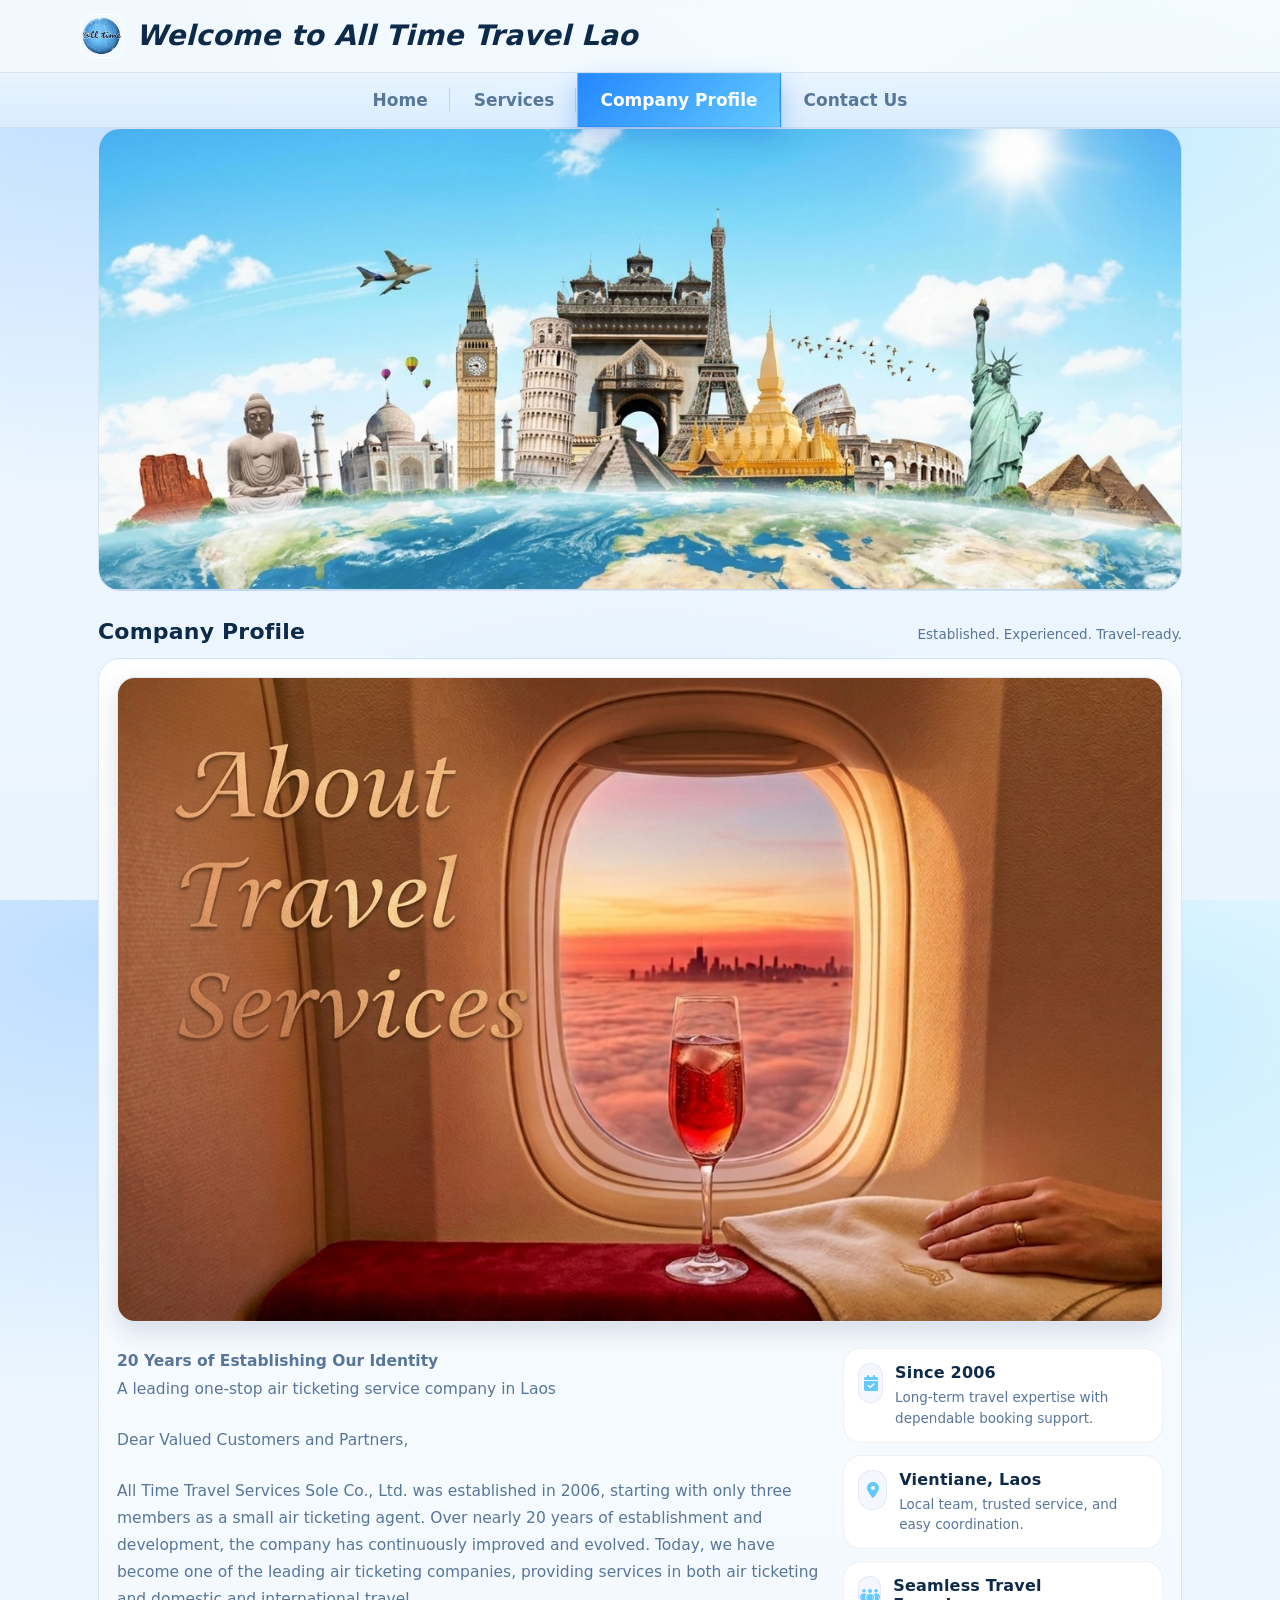
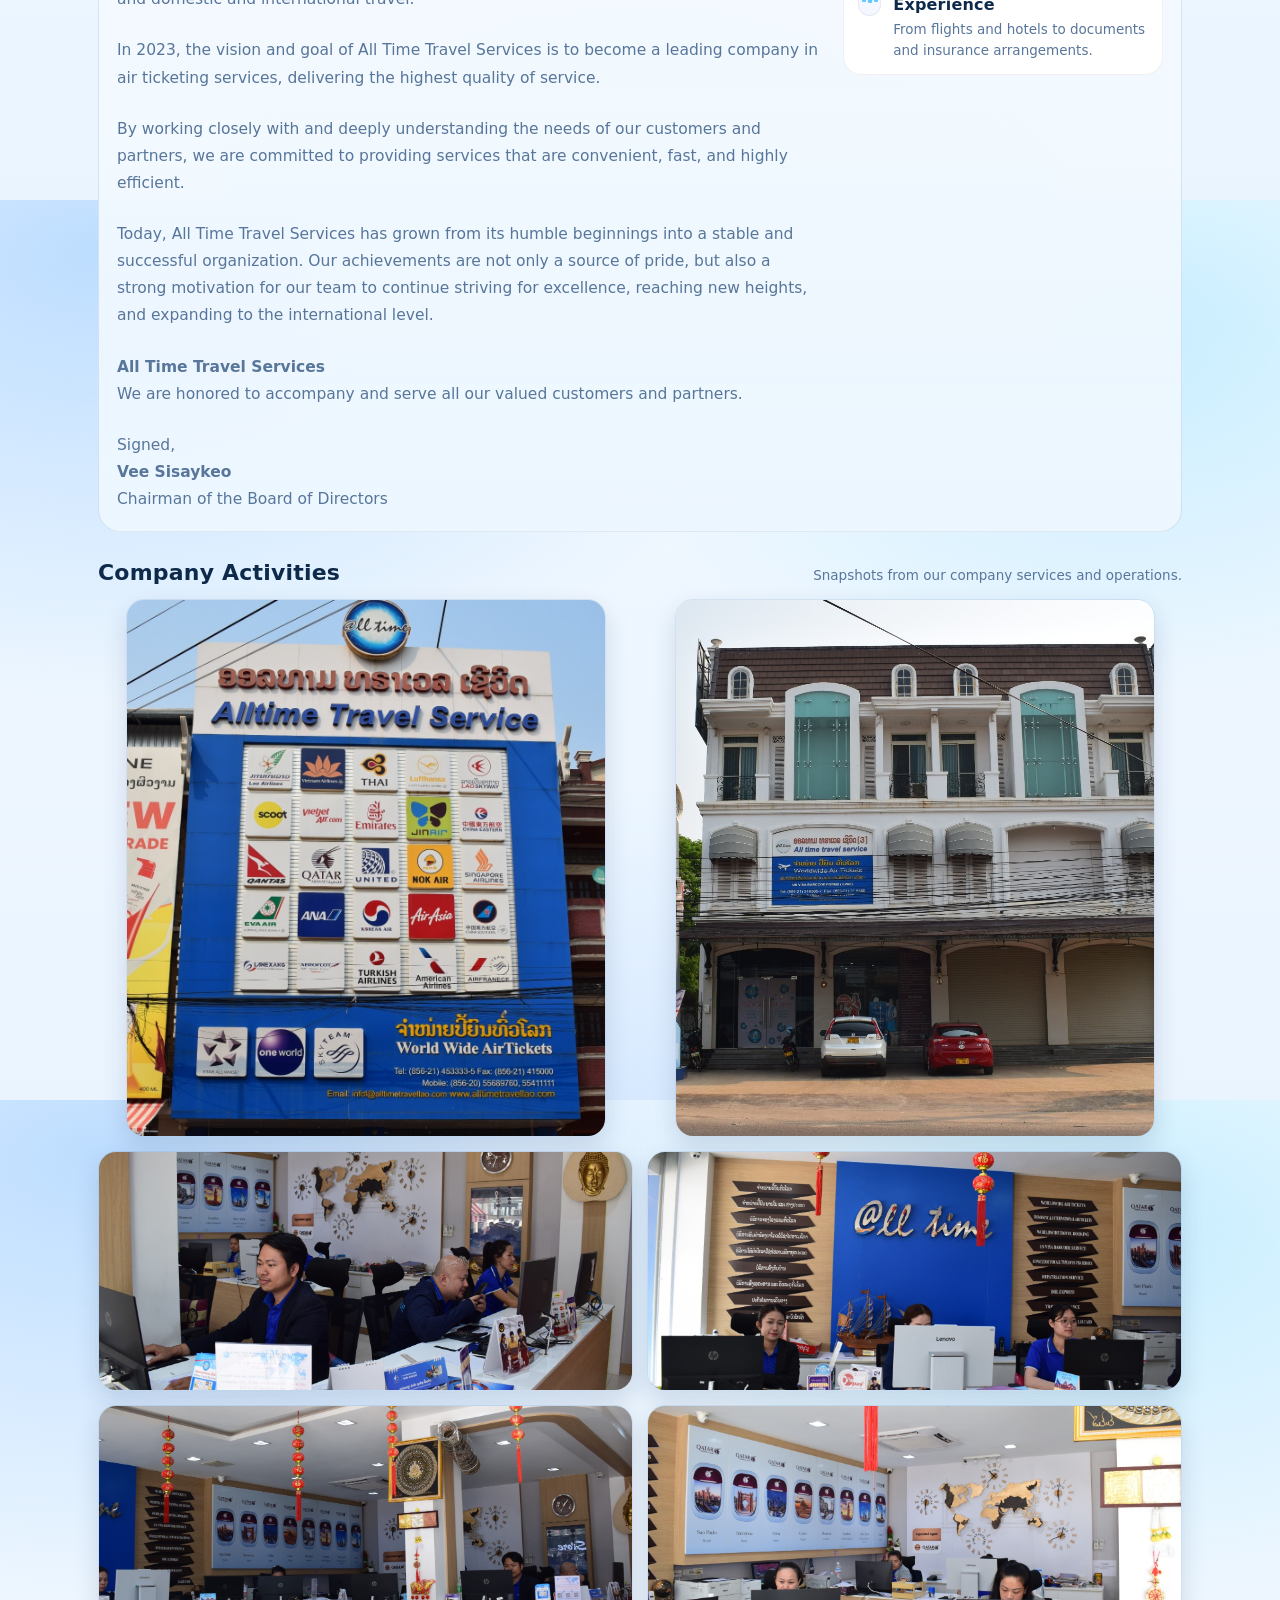
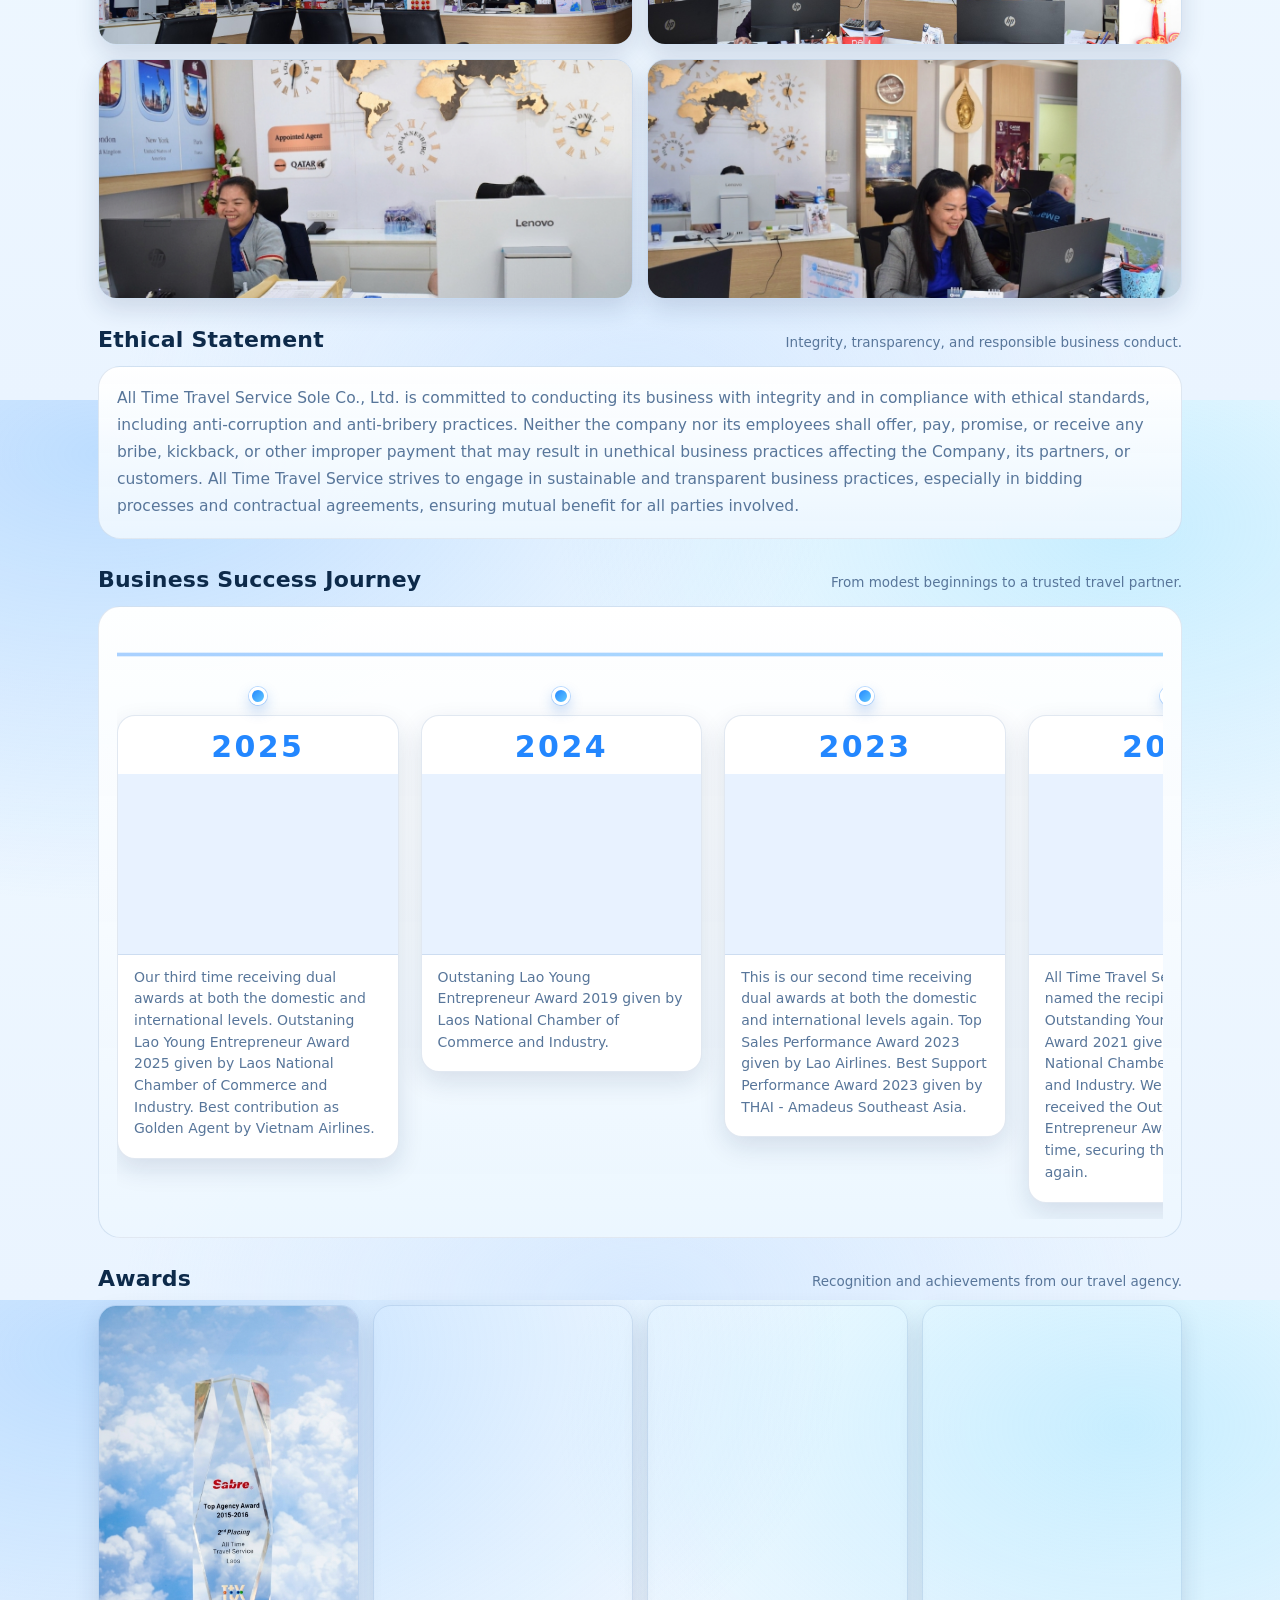
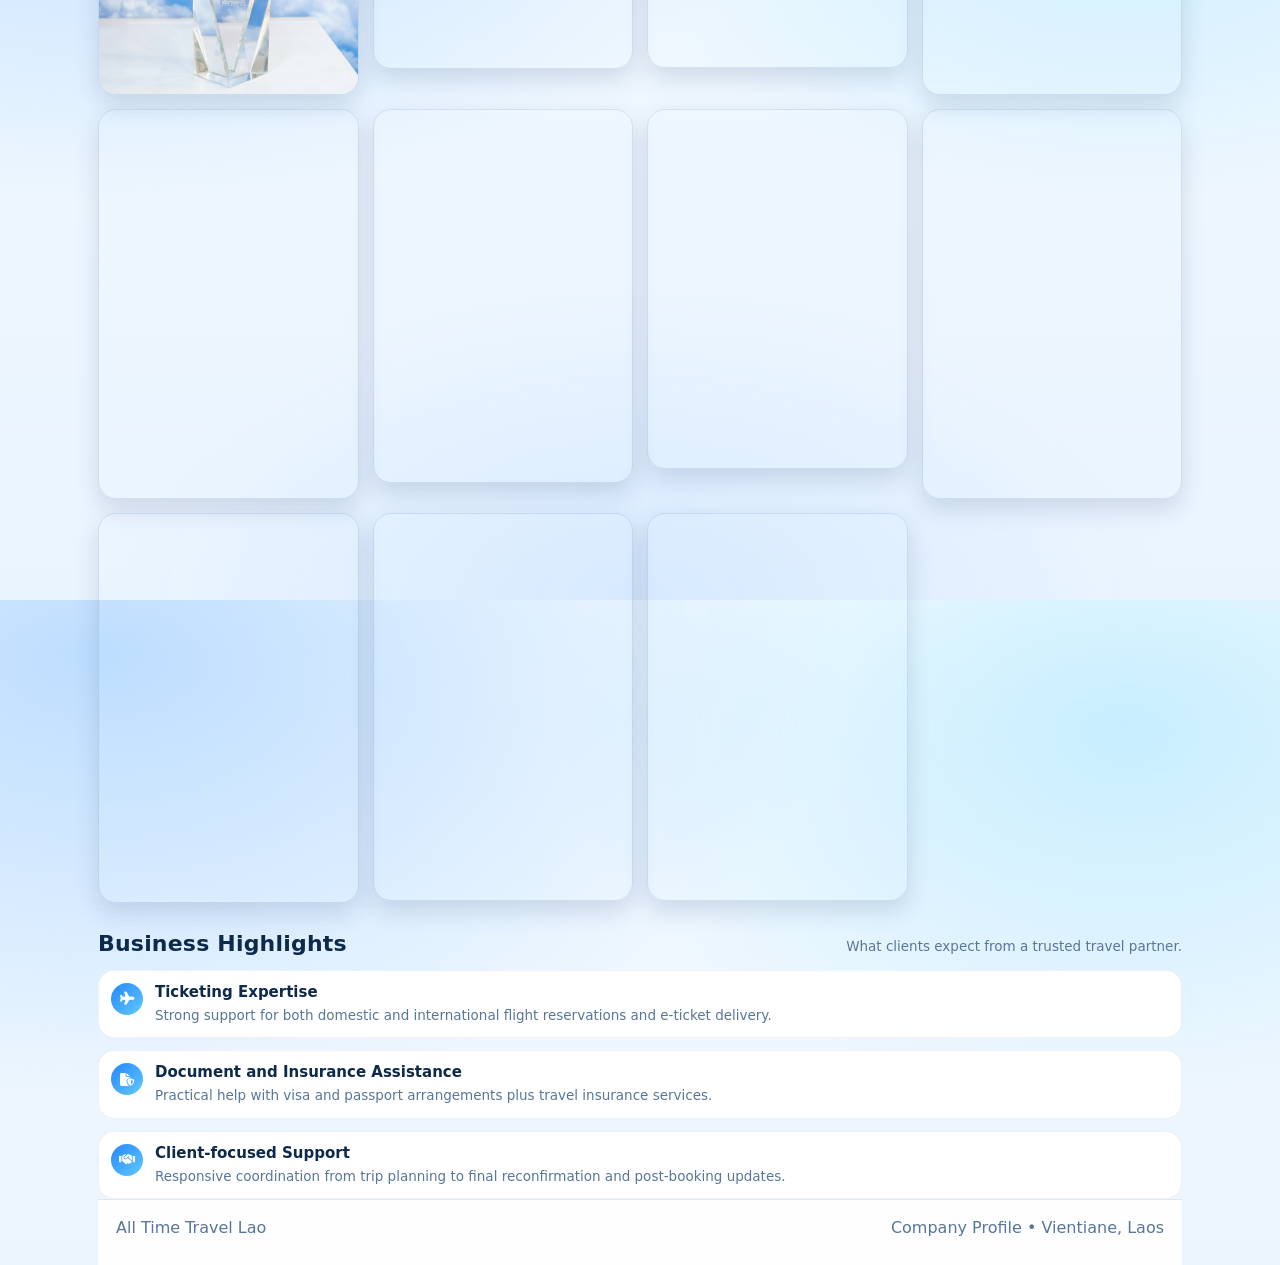
==== company-profile.html @ a4d404d2 "Fix reorder timeline" ====
<!doctype html>
<html lang="en">
  <head>
    <meta charset="utf-8" />
    <meta name="viewport" content="width=device-width, initial-scale=1" />
    <title>All Time Travel Lao | Company Profile</title>
    <meta name="description" content="All Time Travel Lao company profile established in 2004 in Vientiane offering comprehensive travel services." />

    <link rel="stylesheet" href="https://cdnjs.cloudflare.com/ajax/libs/font-awesome/6.5.0/css/all.min.css" />
    <link rel="stylesheet" href="assets/css/style.css" />
  </head>

  <body>
    <header class="site-header">
      <div class="site-header-top">
        <div class="container header-inner">
          <a class="brand" href="index.html" aria-label="All Time Travel Lao home">
            <img class="brand-logo" src="assets/img/logo.png" alt="All Time Travel Logo" />
            <span class="brand-text"><i> Welcome to All Time Travel Lao </i></span>
          </a>
        </div>
      </div>
      <div class="site-nav-bar">
        <div class="container site-nav-bar-inner">
          <nav class="main-nav" aria-label="Main navigation">
            <a class="nav-link" href="index.html">Home</a>
            <a class="nav-link" href="services.html">Services</a>
            <a class="nav-link active" href="company-profile.html">Company Profile</a>
            <a class="nav-link" href="contact.html">Contact Us</a>
          </nav>
        </div>
      </div>
    </header>

    <main class="container">
      <section class="hero hero--banner-only" aria-label="Site banner">
        <figure class="hero-top-image-wrap">
          <img
            class="hero-top-image"
            src="assets/img/landing.png"
            alt="All Time Travel Lao banner"
            loading="lazy"
            decoding="async"
          />
        </figure>
      </section>

      <div class="section-title">
        <h2>Company Profile</h2>
        <span>Established. Experienced. Travel-ready.</span>
      </div>

      <section class="panel" aria-label="Company profile content">
        <div class="profile-wrap">
          <img
            class="company-hero-logo"
            src="assets/img/all-time-travel-logo.png"
            alt="All Time Travel Services company profile"
          />

          <div class="profile-text">
            <p>
              <strong>20 Years of Establishing Our Identity</strong><br />
              A leading one-stop air ticketing service company in Laos
            </p>

            <p>Dear Valued Customers and Partners,</p>

            <p>
              All Time Travel Services Sole Co., Ltd. was established in 2006, starting with only three members as a small air ticketing
              agent. Over nearly 20 years of establishment and development, the company has continuously improved and evolved. Today, we
              have become one of the leading air ticketing companies, providing services in both air ticketing and domestic and
              international travel.
            </p>

            <p>
              In 2023, the vision and goal of All Time Travel Services is to become a leading company in air ticketing services,
              delivering the highest quality of service.
            </p>

            <p>
              By working closely with and deeply understanding the needs of our customers and partners, we are committed to providing
              services that are convenient, fast, and highly efficient.
            </p>

            <p>
              Today, All Time Travel Services has grown from its humble beginnings into a stable and successful organization. Our
              achievements are not only a source of pride, but also a strong motivation for our team to continue striving for excellence,
              reaching new heights, and expanding to the international level.
            </p>

            <p>
              <strong>All Time Travel Services</strong><br />
              We are honored to accompany and serve all our valued customers and partners.
            </p>

            <p>
              Signed,<br />
              <strong>Vee Sisaykeo</strong><br />
              Chairman of the Board of Directors
            </p>
          </div>

          <div class="badge-list" aria-label="Decorative profile highlights">
            <div class="badge">
              <div class="b-icon" aria-hidden="true"><i class="fa-solid fa-calendar-check"></i></div>
              <div class="b-main">
                <div class="b-title">Since 2006</div>
                <div class="b-desc">Long-term travel expertise with dependable booking support.</div>
              </div>
            </div>
            <div class="badge">
              <div class="b-icon" aria-hidden="true"><i class="fa-solid fa-location-dot"></i></div>
              <div class="b-main">
                <div class="b-title">Vientiane, Laos</div>
                <div class="b-desc">Local team, trusted service, and easy coordination.</div>
              </div>
            </div>
            <div class="badge">
              <div class="b-icon" aria-hidden="true"><i class="fa-solid fa-people-group"></i></div>
              <div class="b-main">
                <div class="b-title">Seamless Travel Experience</div>
                <div class="b-desc">From flights and hotels to documents and insurance arrangements.</div>
              </div>
            </div>
          </div>
        </div>
      </section>

      <div class="section-title">
        <h2>Company Activities</h2>
        <span>Snapshots from our company services and operations.</span>
      </div>

      <section class="company-gallery" aria-label="Company activity photos">
        <img
          class="company-gallery-img--full"
          src="assets/img/activities/1.jfif"
          alt="All Time Travel company activity 1"
        />
        <img
          class="company-gallery-img--full company-gallery-img--match-height"
          src="assets/img/activities/1.2.jfif"
          alt="All Time Travel company activity 1.2"
        />
        <img src="assets/img/activities/2.jfif" alt="All Time Travel company activity 2" />
        <img src="assets/img/activities/3.jfif" alt="All Time Travel company activity 3" />
        <img src="assets/img/activities/4.jfif" alt="All Time Travel company activity 4" />
        <img src="assets/img/activities/5.jfif" alt="All Time Travel company activity 5" />
        <img src="assets/img/activities/6.jfif" alt="All Time Travel company activity 6" />
        <img src="assets/img/activities/7.jfif" alt="All Time Travel company activity 7" />
      </section>

      <div class="section-title">
        <h2>Ethical Statement</h2>
        <span>Integrity, transparency, and responsible business conduct.</span>
      </div>

      <section id="ethical-statement" class="panel" aria-label="Ethical statement">
        <div class="profile-text">
          <p>
            All Time Travel Service Sole Co., Ltd. is committed to conducting its business with integrity and in compliance with ethical standards, including anti-corruption and anti-bribery practices. Neither the company nor its employees shall offer, pay, promise, or receive any bribe, kickback, or other improper payment that may result in unethical business practices affecting the Company, its partners, or customers. All Time Travel Service strives to engage in sustainable and transparent business practices, especially in bidding processes and contractual agreements, ensuring mutual benefit for all parties involved.
          </p>
        </div>
      </section>

      <div class="section-title">
        <h2>Business Success Journey</h2>
        <span>From modest beginnings to a trusted travel partner.</span>
      </div>

      <section id="business-success-journey" class="panel" aria-label="Business success journey">

        <div class="portlife-root">
          <div class="portlife-track" role="list">

            <article class="portlife-item portlife-item--right" role="listitem">
              <div class="portlife-spacer" aria-hidden="true"></div>
              <div class="portlife-node" aria-hidden="true"></div>
              <div class="portlife-card">
                <div class="portlife-year">2025</div>
                <figure class="portlife-media">
                  <img
                    src="assets/img/timeline/2025.jfif"
                    alt="Award recognition — 2025 milestone"
                    width="700"
                    height="450"
                    loading="lazy"
                    decoding="async"
                  />
                </figure>
                <div class="portlife-body">
                  <p class="portlife-desc">
                    Our third time receiving dual awards at both the domestic and international levels.
                    Outstaning Lao Young Entrepreneur Award 2025 given by Laos National Chamber of Commerce and Industry. 
                    Best contribution as Golden Agent by Vietnam Airlines.
                  </p>
                </div>
              </div>
            </article>

            <article class="portlife-item portlife-item--right" role="listitem">
              <div class="portlife-spacer" aria-hidden="true"></div>
              <div class="portlife-node" aria-hidden="true"></div>
              <div class="portlife-card">
                <div class="portlife-year">2024</div>
                <figure class="portlife-media">
                  <img
                    src="assets/img/timeline/2024.png"
                    alt="Award recognition — 2024 milestone"
                    width="700"
                    height="450"
                    loading="lazy"
                    decoding="async"
                  />
                </figure>
                <div class="portlife-body">
                  <p class="portlife-desc">
                    Outstaning Lao Young Entrepreneur Award 2019 given by Laos National Chamber of Commerce and Industry. 
                  </p>
                </div>
              </div>
            </article>

            <article class="portlife-item portlife-item--right" role="listitem">
              <div class="portlife-spacer" aria-hidden="true"></div>
              <div class="portlife-node" aria-hidden="true"></div>
              <div class="portlife-card">
                <div class="portlife-year">2023</div>
                <figure class="portlife-media">
                  <img
                    src="assets/img/timeline/2023.png"
                    alt="Award recognition — 2023 milestone"
                    width="700"
                    height="450"
                    loading="lazy"
                    decoding="async"
                  />
                </figure>
                <div class="portlife-body">
                  <p class="portlife-desc">
                    This is our second time receiving dual awards at both the domestic and international levels again.
                    Top Sales Performance Award 2023 given by Lao Airlines. 
                    Best Support Performance Award 2023 given by THAI - Amadeus Southeast Asia.
                  </p>
                </div>
              </div>
            </article>

            <article class="portlife-item portlife-item--left" role="listitem">
              <div class="portlife-card">
                <div class="portlife-year">2021</div>
                <figure class="portlife-media">
                  <img
                    src="assets/img/timeline/2021.png"
                    alt="Award recognition — 2021 milestone"
                    width="700"
                    height="450"
                    loading="lazy"
                    decoding="async"
                  />
                </figure>
                <div class="portlife-body">
                  <p class="portlife-desc">
                    All Time Travel Services has been named the recipient of the Outstanding Young Entrepreneur Award 2021 given by Laos National Chamber of Commerce and Industry.
                    We are proud to have received the Outstanding Young Entrepreneur Award for the second time, securing this honor once again.
                  </p>
                </div>
              </div>
              <div class="portlife-node" aria-hidden="true"></div>
              <div class="portlife-spacer" aria-hidden="true"></div>
            </article>

            <article class="portlife-item portlife-item--right" role="listitem">
              <div class="portlife-spacer" aria-hidden="true"></div>
              <div class="portlife-node" aria-hidden="true"></div>
              <div class="portlife-card">
                <div class="portlife-year">2019</div>
                <figure class="portlife-media">
                  <img
                    src="assets/img/timeline/2019.png"
                    alt="Award recognition — 2019 milestone"
                    width="700"
                    height="450"
                    loading="lazy"
                    decoding="async"
                  />
                </figure>
                <div class="portlife-body">
                  <p class="portlife-desc">
                    All Time Travel Services has achieved the distinction of receiving dual awards at both the domestic and international levels.
                    Outstaning Lao Young Entrepreneur Award 2019 given by Laos National Chamber of Commerce and Industry. 
                    Revenue Performance Award 2019 given by THAI - Amadeus Southeast Asia.
                  </p>
                </div>
              </div>
            </article>

            <article class="portlife-item portlife-item--left" role="listitem">
              <div class="portlife-card">
                <div class="portlife-year">2018</div>
                <figure class="portlife-media">
                  <img
                    src="assets/img/timeline/2018.png"
                    alt="Award recognition — 2018 milestone"
                    width="700"
                    height="450"
                    loading="lazy"
                    decoding="async"
                  />
                </figure>
                <div class="portlife-body">
                  <p class="portlife-desc">
                    International Award at Red Stars Level 2018 given by AirAsia.
                  </p>
                </div>
              </div>
              <div class="portlife-node" aria-hidden="true"></div>
              <div class="portlife-spacer" aria-hidden="true"></div>
            </article>

            <article class="portlife-item portlife-item--left" role="listitem">
              <div class="portlife-card">
                <div class="portlife-year">2016</div>
                <figure class="portlife-media">
                  <img
                    src="assets/img/timeline/2016.png"
                    alt="award recognition — 2016 milestone"
                    width="700"
                    height="450"
                    loading="lazy"
                    decoding="async"
                  />
                </figure>
                <div class="portlife-body">
                  <p class="portlife-desc">
                    Top Agent Award 2016 of Excellence Honoring. In recognition of our outstanding performance and contribution to Thailand Tourism Authority. Given by Thai Airways International, Area Lao PDR
                  </p>
                </div>
              </div>
              <div class="portlife-node" aria-hidden="true"></div>
              <div class="portlife-spacer" aria-hidden="true"></div>
            </article>

            <article class="portlife-item portlife-item--right" role="listitem">
              <div class="portlife-spacer" aria-hidden="true"></div>
              <div class="portlife-node" aria-hidden="true"></div>
              <div class="portlife-card">
                <div class="portlife-year">2015</div>
                <figure class="portlife-media">
                  <img
                    src="assets/img/timeline/2015.png"
                    alt="award recognition — 2015 milestone"
                    width="700"
                    height="450"
                    loading="lazy"
                    decoding="async"
                  />
                </figure>
                <div class="portlife-body">
                  <p class="portlife-desc">
                    Top Agency Award 2015 given by Sabre Corporation to All Time Travel Services.
                  </p>
                </div>
              </div>
            </article>

            <article class="portlife-item portlife-item--left" role="listitem">
              <div class="portlife-card">
                <div class="portlife-year">2010</div>
                <figure class="portlife-media">
                  <img
                    src="assets/img/timeline/2010.png"
                    alt="Company activity — 2010 milestone"
                    width="700"
                    height="450"
                    loading="lazy"
                    decoding="async"
                  />
                </figure>
                <div class="portlife-body">
                  <p class="portlife-desc">
                    Invested in training and tools so staff could handle higher booking volume while keeping turnaround times short during
                    peak travel seasons.
                  </p>
                </div>
              </div>
              <div class="portlife-node" aria-hidden="true"></div>
              <div class="portlife-spacer" aria-hidden="true"></div>
            </article>

            <article class="portlife-item portlife-item--right" role="listitem">
              <div class="portlife-spacer" aria-hidden="true"></div>
              <div class="portlife-node" aria-hidden="true"></div>
              <div class="portlife-card">
                <div class="portlife-year">2008</div>
                <figure class="portlife-media">
                  <img
                    src="assets/img/landing.png"
                    alt="All Time Travel services — 2008 milestone"
                    width="700"
                    height="450"
                    loading="lazy"
                    decoding="async"
                  />
                </figure>
                <div class="portlife-body">
                  <p class="portlife-desc">
                    Broadened airline partnerships and repeat corporate accounts by standardizing booking workflows and follow-up support
                    across domestic routes.
                  </p>
                </div>
              </div>
            </article>

            <article class="portlife-item portlife-item--left" role="listitem">
              <div class="portlife-card">
                <div class="portlife-year">2006</div>
                <figure class="portlife-media">
                  <img
                    src="assets/img/timeline/2006.png"
                    alt="All Time Travel services - 2006 milestone"
                    width="700"
                    height="450"
                    loading="lazy"
                    decoding="async"
                  />
                </figure>
                <div class="portlife-body">
                  <p class="portlife-desc">
                    Founded in Vientiane as a small air ticketing team of three, focused on dependable reservations and clear communication
                    with travelers and airline partners.
                  </p>
                </div>
              </div>
              <div class="portlife-node" aria-hidden="true"></div>
              <div class="portlife-spacer" aria-hidden="true"></div>
            </article>
            
          </div>
        </div>
      </section>

      <div class="section-title">
        <h2>Awards</h2>
        <span>Recognition and achievements from our travel agency.</span>
      </div>

      <section class="award-gallery" aria-label="Travel agency award photos">
        <button type="button" class="award-thumb" aria-label="View full size: award recognition 2015">
          <img
            src="assets/img/awards/2015.png"
            alt="All Time Travel — award recognition 2015"
            loading="lazy"
            decoding="async"
          />
        </button>
        <button type="button" class="award-thumb" aria-label="View full size: award recognition 2016">
          <img
            src="assets/img/awards/2016.png"
            alt="All Time Travel — award recognition 2016"
            loading="lazy"
            decoding="async"
          />
        </button>
        <button type="button" class="award-thumb" aria-label="View full size: award recognition 2018">
          <img
            src="assets/img/awards/2018.png"
            alt="All Time Travel — award recognition 2018"
            loading="lazy"
            decoding="async"
          />
        </button>
        <button type="button" class="award-thumb" aria-label="View full size: international award recognition 2019">
          <img
            src="assets/img/awards/2019%20International.png"
            alt="All Time Travel — international award recognition 2019"
            loading="lazy"
            decoding="async"
          />
        </button>
        <button type="button" class="award-thumb" aria-label="View full size: local award recognition 2019">
          <img
            src="assets/img/awards/2019%20Local.png"
            alt="All Time Travel — local award recognition 2019"
            loading="lazy"
            decoding="async"
          />
        </button>
        <button type="button" class="award-thumb" aria-label="View full size: award recognition 2021">
          <img
            src="assets/img/awards/2021.png"
            alt="All Time Travel — award recognition 2021"
            loading="lazy"
            decoding="async"
          />
        </button>
        <button type="button" class="award-thumb" aria-label="View full size: award recognition 2023">
          <img
            src="assets/img/awards/2023%20V1.png"
            alt="All Time Travel — award recognition 2023"
            loading="lazy"
            decoding="async"
          />
        </button>
        <button type="button" class="award-thumb" aria-label="View full size: second award recognition 2023">
          <img
            src="assets/img/awards/2023%20V2.png"
            alt="All Time Travel — second award recognition 2023"
            loading="lazy"
            decoding="async"
          />
        </button>
        <button type="button" class="award-thumb" aria-label="View full size: award recognition 2024">
          <img
            src="assets/img/awards/2024.png"
            alt="All Time Travel — award recognition 2024"
            loading="lazy"
            decoding="async"
          />
        </button>
        <button type="button" class="award-thumb" aria-label="View full size: international award recognition 2025">
          <img
            src="assets/img/awards/2025%20International.png"
            alt="All Time Travel — international award recognition 2025"
            loading="lazy"
            decoding="async"
          />
        </button>
        <button type="button" class="award-thumb" aria-label="View full size: local award recognition 2025">
          <img
            src="assets/img/awards/2025%20Local.jfif"
            alt="All Time Travel — local award recognition 2025"
            loading="lazy"
            decoding="async"
          />
        </button>
      </section>

      <dialog id="award-lightbox" class="award-lightbox" aria-label="Award full size image">
        <div class="award-lightbox-scrim">
          <button type="button" class="award-lightbox-close" aria-label="Close full size image">
            <i class="fa-solid fa-xmark" aria-hidden="true"></i>
          </button>
          <img class="award-lightbox-img" alt="" decoding="async" />
        </div>
      </dialog>
      <script>
        (function () {
          var dialog = document.getElementById("award-lightbox");
          if (!dialog || typeof dialog.showModal !== "function") return;
          var scrim = dialog.querySelector(".award-lightbox-scrim");
          var fullImg = dialog.querySelector(".award-lightbox-img");
          var closeBtn = dialog.querySelector(".award-lightbox-close");
          function openFromThumb(btn) {
            var img = btn.querySelector("img");
            if (!img) return;
            fullImg.src = img.currentSrc || img.src;
            fullImg.alt = img.alt;
            dialog.showModal();
          }
          function closeLightbox() {
            dialog.close();
          }
          document.querySelectorAll(".award-gallery .award-thumb").forEach(function (btn) {
            btn.addEventListener("click", function () {
              openFromThumb(btn);
            });
          });
          closeBtn.addEventListener("click", closeLightbox);
          scrim.addEventListener("click", function (e) {
            if (e.target === scrim) closeLightbox();
          });
          dialog.addEventListener("close", function () {
            fullImg.removeAttribute("src");
            fullImg.alt = "";
          });
        })();
      </script>

      <div class="section-title">
        <h2>Business Highlights</h2>
        <span>What clients expect from a trusted travel partner.</span>
      </div>

      <section class="timeline" aria-label="Business highlights">
        <article class="timeline-item">
          <div class="timeline-no"><i class="fa-solid fa-plane"></i></div>
          <div>
            <h3 class="timeline-title">Ticketing Expertise</h3>
            <p class="timeline-desc">Strong support for both domestic and international flight reservations and e-ticket delivery.</p>
          </div>
        </article>
        <article class="timeline-item">
          <div class="timeline-no"><i class="fa-solid fa-file-shield"></i></div>
          <div>
            <h3 class="timeline-title">Document and Insurance Assistance</h3>
            <p class="timeline-desc">Practical help with visa and passport arrangements plus travel insurance services.</p>
          </div>
        </article>
        <article class="timeline-item">
          <div class="timeline-no"><i class="fa-solid fa-handshake"></i></div>
          <div>
            <h3 class="timeline-title">Client-focused Support</h3>
            <p class="timeline-desc">Responsive coordination from trip planning to final reconfirmation and post-booking updates.</p>
          </div>
        </article>
      </section>

      <footer>
        <div class="container footer-inner">
          <div>All Time Travel Lao</div>
          <div>Company Profile • Vientiane, Laos</div>
        </div>
      </footer>
    </main>
  </body>
</html>
---- assets/css/style.css ----
/* Shared styling for the All Time Travel Lao website */
:root{
  --bg: #eaf4ff;
  --card: #ffffff;
  --card-2: #f1f8ff;
  --text: #0d2a4a;
  --muted: #58769a;
  --brand: #2387ff;
  --brand-2: #63c9ff;
  --ring: rgba(78,164,255,.28);
  --border: rgba(42,92,157,.14);
}

@import url('https://fonts.googleapis.com/css2?family=Inter:wght@400;600;700&display=swap');

*{ box-sizing: border-box; }

html, body{
  height: 100%;
}

body{
  margin: 0;
  font-family: Inter, system-ui, -apple-system, Segoe UI, Roboto, Arial, sans-serif;
  color: var(--text);
  overflow-x: hidden;
  -webkit-text-size-adjust: 100%;
  padding-left: env(safe-area-inset-left, 0);
  padding-right: env(safe-area-inset-right, 0);
  background:
    radial-gradient(1200px 720px at 8% 6%, rgba(109,179,255,.42), transparent 62%),
    radial-gradient(980px 640px at 88% 14%, rgba(137,220,255,.42), transparent 58%),
    radial-gradient(760px 460px at 50% 100%, rgba(196,223,255,.50), transparent 68%),
    linear-gradient(180deg, #f8fcff 0%, #eef7ff 42%, var(--bg) 100%);
}

a{
  color: inherit;
  text-decoration: none;
}

.container{
  width: 100%;
  max-width: 1120px;
  margin: 0 auto;
  padding: 0 clamp(14px, 4vw, 18px);
}

.site-header{
  position: sticky;
  top: 0;
  z-index: 20;
}

.site-header-top{
  backdrop-filter: blur(10px);
  background: rgba(245,251,255,.93);
  border-bottom: 1px solid var(--border);
}

.site-nav-bar{
  background: linear-gradient(180deg, rgba(232,244,255,.98), rgba(218,236,255,.96));
  border-bottom: 1px solid var(--border);
}

.site-nav-bar-inner{
  display: flex;
  justify-content: center;
  align-items: stretch;
}

.header-inner{
  display: flex;
  align-items: center;
  justify-content: flex-start;
  padding: 14px 0;
  gap: 14px;
}

.brand{
  display: flex;
  align-items: center;
  gap: 12px;
  min-width: 0;
  flex: 1 1 auto;
}

.brand-badge{
  display: inline-flex;
  align-items: center;
  justify-content: center;
  width: 44px;
  height: 44px;
  border-radius: 12px;
  background:
    linear-gradient(135deg, rgba(255,200,160,.8), rgba(130,200,255,.8));
  border: 1px solid rgba(255,255,255,.9);
  color: #1b2234;
  font-weight: 700;
  font-size: 10px;
  text-align: center;
  padding: 8px;
  line-height: 1.1;
}

.brand-logo{
  width: 44px;
  height: 44px;
  border-radius: 12px;
  object-fit: cover;
  display: block;
  border: 1px solid rgba(255,255,255,.9);
}

.brand-text{
  font-weight: 800;
  font-size: clamp(16px, 2.2vw, 30px);
  letter-spacing: .2px;
  line-height: 1.2;
  text-align: left;
  align-self: center;
  min-width: 0;
  flex: 1 1 auto;
}

.main-nav{
  display: flex;
  align-items: stretch;
  justify-content: center;
  flex-wrap: wrap;
  gap: 0;
  width: 100%;
  padding: 0;
}

.site-nav-bar .nav-link{
  padding: 16px 22px;
  border-radius: 0;
  min-height: 52px;
  position: relative;
  white-space: nowrap;
  font-size: 17px;
}

.site-nav-bar .nav-link:not(:last-child)::after{
  content: "";
  position: absolute;
  right: 0;
  top: 50%;
  transform: translateY(-50%);
  width: 1px;
  height: 24px;
  background: rgba(12, 42, 92, .14);
}

.nav-link{
  padding: 10px 12px;
  border-radius: 12px;
  border: 1px solid transparent;
  color: var(--muted);
  transition: .18s ease;
  font-weight: 600;
  font-size: 16px;
  min-height: 44px;
  display: inline-flex;
  align-items: center;
  justify-content: center;
}

.nav-link:hover{
  color: var(--brand-2);
  background: rgba(72,156,255,.14);
  border-color: rgba(72,156,255,.34);
}

.nav-link.active{
  color: #ffffff;
  background: linear-gradient(135deg, var(--brand), var(--brand-2));
  border-color: transparent;
  box-shadow: 0 10px 24px rgba(34,113,219,.34);
}

main{
  padding: 26px 0 60px;
}

.hero{
  position: relative;
  border: 1px solid var(--border);
  background:
    radial-gradient(720px 300px at 8% 0%, rgba(125,191,255,.34), transparent 60%),
    radial-gradient(640px 280px at 92% 18%, rgba(147,225,255,.36), transparent 55%),
    linear-gradient(180deg, #ffffff, #f2f8ff);
  border-radius: 22px;
  overflow: hidden;
}

.hero-top-image-wrap{
  margin: 0;
  width: 100%;
  border-bottom: 1px solid var(--border);
  background: linear-gradient(180deg, #deefff, #e8f3ff);
}

.hero-top-image{
  width: 100%;
  height: clamp(220px, 42vw, 460px);
  object-fit: cover;
  display: block;
}

.hero--banner-only{
  margin-bottom: 6px;
}

.hero-inner{
  display: block;
  padding: 22px 26px 26px;
}

.hero-copy{
  max-width: 860px;
}

.hero h1{
  margin: 0;
  font-size: clamp(28px, 4vw, 44px);
  line-height: 1.08;
}

.hero p{
  margin: 12px 0 0;
  color: var(--muted);
  font-size: 15.5px;
  line-height: 1.6;
}

.hero-actions{
  display: flex;
  flex-wrap: wrap;
  gap: 12px;
  margin-top: 18px;
}

.btn{
  display: inline-flex;
  align-items: center;
  gap: 10px;
  padding: 11px 14px;
  border-radius: 14px;
  border: 1px solid rgba(77,159,255,.26);
  background: rgba(255,255,255,.96);
  color: var(--text);
  font-weight: 700;
  font-size: 14px;
  transition: .18s ease;
}

.btn:hover{
  transform: translateY(-1px);
  border-color: rgba(255,255,255,.26);
  background: rgba(255,255,255,.09);
}

.btn-primary{
  border-color: transparent;
  background: linear-gradient(135deg, var(--brand), var(--brand-2));
  color: #ffffff;
  box-shadow: 0 12px 28px rgba(34,113,219,.38);
}

.hero-logo{
  display: flex;
  flex-direction: column;
  gap: 14px;
  align-items: flex-start;
}

.hero-landing-wrap{
  margin: 0 0 14px;
  width: 100%;
  border-radius: 18px;
  overflow: hidden;
  border: 1px solid var(--border);
  background: #fff;
  box-shadow: 0 12px 28px rgba(20,42,86,.12);
}

.hero-landing-img{
  width: 100%;
  height: auto;
  display: block;
}

.logo-card{
  width: 100%;
  border-radius: 18px;
  border: 1px solid rgba(19,31,55,.06);
  background: #ffffff;
  padding: 16px;
}

.logo-mark{
  width: 62px;
  height: 62px;
  border-radius: 20px;
  background:
    radial-gradient(circle at 25% 20%, rgba(255,255,255,.85), transparent 45%),
    linear-gradient(135deg, var(--brand), var(--brand-2));
  border: 1px solid rgba(255,255,255,.9);
  display: grid;
  place-items: center;
  font-weight: 900;
  color: rgba(255,255,255,.95);
  letter-spacing: .4px;
}

.logo-card .logo-title{
  margin: 12px 0 0;
  font-weight: 800;
  letter-spacing: .2px;
  font-size: 18px;
}

.logo-card .logo-sub{
  margin: 6px 0 0;
  color: var(--muted);
  font-size: 13.5px;
  line-height: 1.5;
}

.stats{
  display: grid;
  grid-template-columns: repeat(3, minmax(0, 1fr));
  gap: 12px;
  margin-top: 14px;
}

.stat{
  border-radius: 16px;
  border: 1px solid rgba(19,31,55,.06);
  background: #f7f9ff;
  padding: 12px;
}

.stat .k{
  font-weight: 900;
  font-size: 18px;
  letter-spacing: .2px;
}

.stat .l{
  color: var(--muted);
  font-size: 13px;
  margin-top: 6px;
  line-height: 1.3;
}

.section-title{
  display: flex;
  align-items: baseline;
  justify-content: space-between;
  gap: 16px;
  margin: 28px 0 14px;
}

.section-title h2{
  margin: 0;
  font-size: 22px;
  letter-spacing: .2px;
}

.section-title span{
  color: var(--muted);
  font-size: 13.5px;
}

.panel{
  border: 1px solid var(--border);
  background: linear-gradient(180deg, rgba(255,255,255,.98), rgba(236,246,255,.96));
  border-radius: 22px;
  padding: 18px;
}

.services-grid{
  display: grid;
  grid-template-columns: repeat(3, minmax(0, 1fr));
  gap: 14px;
}

.service-card{
  border-radius: 18px;
  border: 1px solid rgba(19,31,55,.06);
  background: #ffffff;
  padding: 16px;
  min-height: 138px;
  display: flex;
  flex-direction: column;
  gap: 12px;
  transition: .18s ease;
}

.service-card:hover{
  transform: translateY(-2px);
  border-color: rgba(55,128,255,.28);
  background: #f1f4ff;
}

.service-icon{
  width: 78px;
  height: 78px;
  border-radius: 20px;
  background: #e7f0ff;
  border: 1px solid rgba(55,128,255,.20);
  display: grid;
  place-items: center;
  color: #1f4e9b;
  box-shadow: 0 6px 14px rgba(24,74,179,.15);
}

.service-icon i{
  font-size: 36px;
  color: currentColor;
  text-shadow: none;
}

.service-card:nth-child(1) .service-icon{ background: #e4eeff; color: #275db2; }
.service-card:nth-child(2) .service-icon{ background: #e7f4ff; color: #2366a3; }
.service-card:nth-child(3) .service-icon{ background: #e5f5ff; color: #1f6f9f; }
.service-card:nth-child(4) .service-icon{ background: #e7f7ff; color: #1e74a8; }
.service-card:nth-child(5) .service-icon{ background: #e9f3ff; color: #325f9e; }
.service-card:nth-child(6) .service-icon{ background: #e6f1ff; color: #2a5ca3; }
.service-card:nth-child(7) .service-icon{ background: #e4f2ff; color: #24569b; }
.service-card:nth-child(8) .service-icon{ background: #e5f4ff; color: #1f6bba; }
.service-card:nth-child(9) .service-icon{ background: #e6edf9; color: #314f86; }
.service-card:nth-child(10) .service-icon{ background: #e8f3ff; color: #2d66b6; }
.service-card:nth-child(11) .service-icon{ background: #e7f0ff; color: #315d9e; }

.service-card h3{
  margin: 0;
  font-size: 15.5px;
  letter-spacing: .15px;
}

.service-card p{
  margin: 0;
  color: var(--muted);
  font-size: 13.5px;
  line-height: 1.45;
}

.profile-wrap{
  display: grid;
  grid-template-columns: 1fr;
  gap: 22px;
  align-items: start;
}

.profile-wrap .company-hero-logo{
  width: 100%;
  max-width: 100%;
  height: auto;
  object-fit: contain;
  object-position: center top;
  justify-self: stretch;
  margin-left: 0;
  margin-right: 0;
}

/* Company profile page: letter + badges side by side (text left, highlights right) */
.panel[aria-label="Company profile content"] .profile-wrap{
  grid-template-columns: minmax(0, 1fr) minmax(260px, 320px);
  gap: 22px 24px;
  align-items: start;
}

.panel[aria-label="Company profile content"] .profile-wrap .profile-text{
  min-width: 0;
}

.profile-text p{
  margin: 0;
  color: var(--muted);
  font-size: 15.5px;
  line-height: 1.75;
}

.profile-text p + p{
  margin-top: 1.5rem;
}

.badge-list{
  display: grid;
  grid-template-columns: 1fr;
  gap: 12px;
}

.badge{
  border-radius: 18px;
  border: 1px solid rgba(19,31,55,.06);
  background: #ffffff;
  padding: 14px 14px;
  display: flex;
  gap: 12px;
  align-items: flex-start;
}

.badge .b-icon{
  width: 40px;
  height: 40px;
  border-radius: 14px;
  border: 1px solid rgba(19,31,55,.06);
  background: #f4f7ff;
  display: grid;
  place-items: center;
  color: var(--brand-2);
}

.badge .b-main{
  display: flex;
  flex-direction: column;
  gap: 5px;
}

.badge .b-title{
  font-weight: 900;
  letter-spacing: .2px;
}

.badge .b-desc{
  color: var(--muted);
  font-size: 13.5px;
  line-height: 1.5;
}

.contact-grid{
  display: grid;
  grid-template-columns: 1.1fr .9fr;
  gap: 14px;
}

.contact-item{
  display: flex;
  flex-direction: column;
  gap: 6px;
  padding: 14px;
  border-radius: 18px;
  border: 1px solid rgba(19,31,55,.06);
  background: #ffffff;
}

.contact-label{
  color: var(--muted);
  font-size: 13px;
}

.contact-value{
  font-weight: 900;
  letter-spacing: .2px;
  font-size: 16px;
}

.contact-value a{
  text-decoration: underline;
  text-decoration-color: rgba(55,214,255,.55);
}

footer{
  border-top: 1px solid var(--border);
  padding: 18px 0 28px;
  color: var(--muted);
  background: rgba(255,255,255,.95);
}

.footer-inner{
  display: flex;
  align-items: center;
  justify-content: space-between;
  gap: 12px;
  flex-wrap: wrap;
}

.destination-grid{
  display: grid;
  grid-template-columns: repeat(3, minmax(0, 1fr));
  gap: 14px;
}

.destination-card{
  border-radius: 18px;
  overflow: hidden;
  border: 1px solid rgba(19,31,55,.08);
  background: #fff;
}

.destination-card img{
  width: 100%;
  height: 170px;
  object-fit: cover;
  display: block;
}

.destination-body{
  padding: 12px 13px 14px;
}

.destination-title{
  margin: 0;
  font-size: 15px;
  font-weight: 800;
}

.destination-desc{
  margin: 7px 0 0;
  font-size: 13.5px;
  color: var(--muted);
  line-height: 1.45;
}

.airlines-panel .airlines-grid{
  margin: 0;
}

.airlines-grid{
  display: grid;
  grid-template-columns: repeat(6, minmax(0, 1fr));
  gap: 14px;
}

.airline-logo-card{
  margin: 0;
  padding: 12px 10px;
  border-radius: 16px;
  border: 1px solid rgba(19,31,55,.08);
  background: #fff;
  display: flex;
  align-items: center;
  justify-content: center;
  min-height: 88px;
  box-shadow: 0 6px 14px rgba(20,42,86,.08);
  transition: transform .18s ease, border-color .18s ease;
}

.airline-logo-card:hover{
  transform: translateY(-2px);
  border-color: rgba(55,128,255,.22);
}

.airline-logo-card img{
  width: 100%;
  max-width: 120px;
  height: auto;
  aspect-ratio: 1;
  object-fit: contain;
  display: block;
}

.timeline{
  display: grid;
  gap: 12px;
}

.timeline-item{
  display: grid;
  grid-template-columns: auto 1fr;
  gap: 12px;
  align-items: start;
  border: 1px solid rgba(19,31,55,.06);
  background: #fff;
  border-radius: 16px;
  padding: 12px;
}

.timeline-no{
  width: 32px;
  height: 32px;
  border-radius: 999px;
  display: grid;
  place-items: center;
  background: linear-gradient(135deg, var(--brand), var(--brand-2));
  color: #fff;
  font-weight: 800;
  font-size: 13px;
}

.timeline-title{
  margin: 0;
  font-size: 15px;
  font-weight: 800;
}

.timeline-desc{
  margin: 5px 0 0;
  font-size: 13.5px;
  color: var(--muted);
  line-height: 1.45;
}

.contact-form{
  display: grid;
  gap: 10px;
}

.contact-form input,
.contact-form textarea{
  width: 100%;
  border: 1px solid rgba(19,31,55,.14);
  border-radius: 12px;
  padding: 11px 12px;
  font: inherit;
  color: var(--text);
  background: #fff;
}

.contact-form textarea{
  min-height: 110px;
  resize: vertical;
}

.company-gallery{
  display: grid;
  grid-template-columns: repeat(2, minmax(0, 1fr));
  gap: 14px;
  margin: 0 0 12px;
}

.company-hero-logo,
.company-gallery img{
  width: 100%;
  border-radius: 22px;
  border: 2px solid rgba(255,255,255,.9);
  display: block;
  box-shadow: 0 14px 30px rgba(20,42,86,.18);
  outline: 1px solid rgba(47,128,237,.18);
  transition: transform .2s ease, box-shadow .2s ease;
}

.company-hero-logo{
  grid-column: 1 / -1;
  width: 100%;
  max-width: none;
  height: auto;
  object-fit: contain;
  background: #ffffff;
  margin: 0 0 4px;
  border-radius: 18px;
  border: 1px solid var(--border);
  box-shadow: 0 10px 24px rgba(20,42,86,.14);
  outline: none;
}

.company-gallery img{
  max-width: none;
  height: 240px;
  object-fit: cover;
  margin: 0;
  border-radius: 18px;
  border: 1px solid var(--border);
  box-shadow: 0 10px 24px rgba(20,42,86,.14);
  outline: none;
}

.company-gallery img.company-gallery-img--full{
  justify-self: center;
  width: auto;
  max-width: min(480px, 92%);
  height: auto;
}

.company-gallery img.company-gallery-img--match-height{
  height: 100%;
  width: 100%;
  object-fit: cover;
}

.company-gallery img:hover{
  transform: translateY(-3px);
  box-shadow: 0 20px 36px rgba(20,42,86,.22);
}

.award-gallery{
  display: grid;
  grid-template-columns: repeat(4, minmax(0, 1fr));
  align-items: start;
  gap: 14px;
  margin: 0 0 14px;
}

.award-thumb{
  appearance: none;
  -webkit-appearance: none;
  margin: 0;
  padding: 0;
  width: 100%;
  border: none;
  border-radius: 18px;
  background: transparent;
  cursor: zoom-in;
  touch-action: manipulation;
}

.award-thumb:focus-visible{
  outline: 2px solid var(--brand);
  outline-offset: 3px;
}

.award-thumb img{
  width: 100%;
  height: auto;
  border-radius: 18px;
  border: 1px solid var(--border);
  box-shadow: 0 10px 24px rgba(20,42,86,.14);
  display: block;
  pointer-events: none;
  transition: transform .15s ease, box-shadow .15s ease;
}

.award-thumb:hover img{
  transform: translateY(-3px);
  box-shadow: 0 20px 36px rgba(20,42,86,.22);
}

/* Full-size award lightbox */
.award-lightbox{
  padding: 0;
  margin: 0;
  border: none;
  max-width: none;
  max-height: none;
  width: min(100vw, 100%);
  height: min(100vh, 100%);
  background: transparent;
}

.award-lightbox::backdrop{
  background: rgba(13, 42, 74, 0.82);
}

.award-lightbox-scrim{
  position: relative;
  box-sizing: border-box;
  min-height: 100%;
  min-width: 100%;
  display: flex;
  align-items: center;
  justify-content: center;
  padding: clamp(48px, 8vw, 72px) clamp(16px, 4vw, 28px);
}

.award-lightbox-close{
  position: absolute;
  top: clamp(10px, 2vw, 18px);
  right: clamp(10px, 2vw, 18px);
  z-index: 2;
  display: inline-flex;
  align-items: center;
  justify-content: center;
  width: 44px;
  height: 44px;
  padding: 0;
  border: 1px solid rgba(255,255,255,.35);
  border-radius: 12px;
  background: rgba(255,255,255,.12);
  color: #fff;
  font-size: 20px;
  line-height: 1;
  cursor: pointer;
  transition: background .15s ease, border-color .15s ease;
}

.award-lightbox-close:hover{
  background: rgba(255,255,255,.22);
  border-color: rgba(255,255,255,.5);
}

.award-lightbox-close:focus-visible{
  outline: 2px solid #fff;
  outline-offset: 2px;
}

.award-lightbox-img{
  max-width: min(96vw, 1400px);
  max-height: min(88vh, 1200px);
  width: auto;
  height: auto;
  object-fit: contain;
  border-radius: 12px;
  box-shadow: 0 24px 60px rgba(0,0,0,.35);
}

/* Portlife timeline — vertical on mobile, horizontal row on desktop */
#business-success-journey .profile-text + .portlife-root{
  margin-top: 1.75rem;
}

.portlife-root{
  min-width: 0;
  overflow-x: hidden;
}

.portlife-loading,
.portlife-error{
  margin: 0;
  text-align: center;
  color: var(--muted);
  font-size: 14.5px;
  line-height: 1.55;
  padding: 20px 8px;
}

.portlife-error{
  color: #9a2c2c;
}

/* ——— Mobile / tablet: vertical timeline (rail + line) ——— */
.portlife-track{
  position: relative;
  margin: 0;
  padding: 10px 0 6px;
  max-width: 100%;
  width: 100%;
}

.portlife-track::before{
  content: "";
  position: absolute;
  left: max(14px, env(safe-area-inset-left, 0px));
  transform: none;
  width: 3px;
  top: 0;
  bottom: 0;
  border-radius: 999px;
  background: linear-gradient(180deg, rgba(35,135,255,.42), rgba(99,201,255,.55));
  box-shadow: 0 0 0 1px rgba(35,135,255,.12);
  pointer-events: none;
  z-index: 0;
}

.portlife-item{
  position: relative;
  z-index: 1;
  display: block;
  padding: 0 0 0 max(44px, calc(28px + env(safe-area-inset-left, 0px)));
  padding-right: env(safe-area-inset-right, 0px);
  margin: 0 0 clamp(18px, 4vw, 24px);
}

.portlife-item:last-child{
  margin-bottom: 0;
}

.portlife-spacer{
  display: none;
}

.portlife-node{
  width: 18px;
  height: 18px;
  border-radius: 999px;
  background: linear-gradient(135deg, var(--brand), var(--brand-2));
  border: 3px solid #fff;
  box-shadow: 0 0 0 1px rgba(35,135,255,.28), 0 6px 14px rgba(34,113,219,.28);
  position: absolute;
  left: max(6px, calc(env(safe-area-inset-left, 0px) + 2px));
  top: clamp(18px, 5vw, 26px);
  margin: 0;
}

.portlife-card{
  min-width: 0;
  background: #fff;
  border: 1px solid var(--border);
  border-radius: 18px;
  overflow: hidden;
  box-shadow: 0 10px 26px rgba(20,42,86,.12);
  width: 100%;
  max-width: 100%;
  text-align: left;
}

.portlife-media{
  margin: 0;
  padding: 0;
  width: 100%;
  border-bottom: 1px solid var(--border);
  background: #e8f2ff;
}

.portlife-media img{
  width: 100%;
  height: auto;
  aspect-ratio: 16 / 10;
  object-fit: cover;
  display: block;
  max-height: min(58vw, 320px);
}

.portlife-body{
  padding: 12px 16px 18px;
  width: 100%;
  min-width: 0;
}

.portlife-year{
  font-weight: 800;
  font-size: clamp(20px, 5.5vw, 30px);
  letter-spacing: .08em;
  text-transform: uppercase;
  color: var(--brand);
  margin: 0;
  padding: 14px 16px 10px;
  line-height: 1.12;
  text-align: center;
  width: 100%;
  box-sizing: border-box;
}

.portlife-desc{
  margin: 0;
  font-size: clamp(13px, 2.1vw, 14px);
  line-height: 1.55;
  color: var(--muted);
}

@media (max-width: 520px){
  .portlife-track{
    padding-top: 6px;
  }

  .portlife-track::before{
    left: max(12px, env(safe-area-inset-left, 0px));
    width: 2px;
  }

  .portlife-item{
    padding-left: max(40px, calc(24px + env(safe-area-inset-left, 0px)));
    margin-bottom: 18px;
  }

  .portlife-node{
    width: 16px;
    height: 16px;
    border-width: 2px;
    left: max(4px, calc(env(safe-area-inset-left, 0px)));
    top: 20px;
  }

  .portlife-year{
    padding: 12px 12px 8px;
  }

  .portlife-body{
    padding: 10px 12px 14px;
  }
}

/* ——— Desktop: horizontal scrolling timeline ——— */
@media (min-width: 901px){
  #business-success-journey .portlife-root{
    overflow-x: auto;
    overflow-y: visible;
    -webkit-overflow-scrolling: touch;
    scroll-snap-type: x proximity;
    overscroll-behavior-x: contain;
    padding-bottom: 4px;
  }

  #business-success-journey .portlife-track{
    display: flex;
    flex-direction: row;
    flex-wrap: nowrap;
    align-items: stretch;
    gap: clamp(14px, 2vw, 22px);
    padding: 52px 8px 12px;
    width: max-content;
    max-width: none;
    min-width: 100%;
    scroll-snap-type: x proximity;
  }

  #business-success-journey .portlife-track::before{
    left: 0;
    right: auto;
    top: 28px;
    bottom: auto;
    width: 100%;
    height: 3px;
    transform: none;
    background: linear-gradient(90deg, rgba(35,135,255,.38), rgba(99,201,255,.58), rgba(35,135,255,.38));
  }

  #business-success-journey .portlife-item{
    flex: 0 0 clamp(240px, 22vw, 300px);
    width: clamp(240px, 22vw, 300px);
    max-width: 300px;
    padding: 0;
    margin: 0;
    scroll-snap-align: start;
  }

  #business-success-journey .portlife-node{
    left: 50%;
    top: 19px;
    transform: translate(-50%, -50%);
  }

  #business-success-journey .portlife-card{
    margin-top: 38px;
  }

  #business-success-journey .portlife-media img{
    aspect-ratio: 700 / 450;
    max-height: none;
  }

  #business-success-journey .portlife-year{
    font-size: clamp(22px, 2.4vw, 30px);
  }

  .portlife-desc{
    font-size: 14px;
  }
}

/* Responsive — tablet */
@media (max-width: 1024px){
  .hero-inner{
    padding: 18px 20px 22px;
  }
  .services-grid{
    grid-template-columns: repeat(2, minmax(0, 1fr));
  }
  .destination-grid{
    grid-template-columns: repeat(2, minmax(0, 1fr));
  }
  .airlines-grid{
    grid-template-columns: repeat(4, minmax(0, 1fr));
  }
}

/* Responsive — tablet / small laptop */
@media (max-width: 920px){
  .hero-inner{ padding: 16px 16px 20px; }
  .stats{ grid-template-columns: repeat(3, minmax(0, 1fr)); }
  .services-grid{ grid-template-columns: repeat(2, minmax(0, 1fr)); }
  .panel[aria-label="Company profile content"] .profile-wrap{
    grid-template-columns: 1fr;
  }
  .contact-grid{ grid-template-columns: 1fr; }
  .destination-grid{ grid-template-columns: repeat(2, minmax(0, 1fr)); }
  .section-title{
    flex-wrap: wrap;
    gap: 10px;
  }
  .section-title span{
    max-width: 100%;
  }
}

/* Responsive — tablets portrait & phones */
@media (max-width: 900px){
  .header-inner{
    flex-direction: column;
    align-items: stretch;
    gap: 12px;
    padding: 12px 0;
  }
  .brand{
    justify-content: center;
    flex-wrap: wrap;
    text-align: center;
  }
  .brand-text{
    white-space: normal;
    text-align: center;
    overflow: visible;
    text-overflow: unset;
    max-width: 100%;
  }
  .site-nav-bar-inner{
    justify-content: flex-start;
  }
  .main-nav{
    justify-content: flex-start;
    width: 100%;
    gap: 6px;
    flex-wrap: nowrap;
    overflow-x: auto;
    -webkit-overflow-scrolling: touch;
    scrollbar-width: thin;
    padding: 6px 0 8px;
    margin: 0 -4px;
    padding-left: 4px;
    padding-right: 4px;
  }
  .site-nav-bar .nav-link::after{
    display: none;
  }
  .nav-link{
    font-size: 15px;
    padding: 12px 16px;
    flex: 0 0 auto;
    max-width: none;
  }
  .site-nav-bar .nav-link{
    font-size: 15px;
    padding: 12px 16px;
    min-height: 48px;
  }
  main{
    padding: 18px 0 44px;
  }
  .hero{
    border-radius: 18px;
  }
  .hero-inner{ padding: 16px; }
  .hero h1{
    font-size: clamp(22px, 6.5vw, 34px);
  }
  .hero p{
    font-size: 15px;
  }
  .section-title{
    flex-direction: column;
    align-items: flex-start;
    margin: 22px 0 12px;
  }
  .section-title h2{
    font-size: 20px;
  }
  .section-title span{
    font-size: 13px;
    line-height: 1.45;
  }
  .panel{
    padding: 14px 14px;
    border-radius: 18px;
  }
  .stats{
    grid-template-columns: repeat(3, minmax(0, 1fr));
    gap: 8px;
  }
  .stat{
    padding: 10px;
  }
  .stat .k{ font-size: 16px; }
  .stat .l{ font-size: 12px; }
  .destination-grid{
    grid-template-columns: 1fr;
  }
  .destination-card img{
    height: 200px;
  }
  .award-gallery{
    grid-template-columns: repeat(2, minmax(0, 1fr));
    gap: 12px;
    justify-items: center;
  }
  .award-gallery .award-thumb{
    max-width: min(188px, 42vw);
    width: 100%;
  }
  #business-success-journey .portlife-media img[src*="awards"]{
    max-height: min(46vw, 200px);
  }
  .company-gallery{
    grid-template-columns: 1fr;
  }
  .footer-inner{
    flex-direction: column;
    align-items: flex-start;
    text-align: left;
  }
  .service-icon{
    width: 64px;
    height: 64px;
  }
  .service-icon i{
    font-size: 30px;
  }
  .airlines-grid{
    grid-template-columns: repeat(3, minmax(0, 1fr));
  }
}

/* Responsive — small phones */
@media (max-width: 520px){
  .services-grid{ grid-template-columns: 1fr; }
  .stats{ grid-template-columns: 1fr; }
  .destination-grid{ grid-template-columns: 1fr; }
  .hero-actions{
    flex-direction: column;
    align-items: stretch;
  }
  .hero-actions .btn{
    justify-content: center;
    width: 100%;
  }
  .company-hero-logo,
  .company-gallery img{
    max-width: 100%;
  }
  .hero-top-image{
    height: clamp(180px, 52vw, 260px);
  }
  .airlines-grid{
    grid-template-columns: repeat(2, minmax(0, 1fr));
    gap: 10px;
  }
  .airline-logo-card{
    min-height: 76px;
    padding: 10px 8px;
  }
  .airline-logo-card img{
    max-width: 96px;
  }
}

/* Repatriation — solemn, professional condolences theme */
body.page-repatriation{
  font-family: "Source Sans 3", system-ui, -apple-system, Segoe UI, Roboto, Arial, sans-serif;
  color: #2f3239;
  background:
    radial-gradient(900px 520px at 50% 0%, rgba(78, 84, 96, .28), transparent 60%),
    linear-gradient(180deg, #d9dce2 0%, #c6cbd4 45%, #b7bcc6 100%);
}

body.page-repatriation .site-header-top{
  background: rgba(214, 218, 226, .92);
  border-bottom-color: rgba(53, 57, 66, .26);
}

body.page-repatriation .site-nav-bar{
  background: linear-gradient(180deg, rgba(210, 215, 224, .96), rgba(196, 203, 214, .96));
  border-bottom-color: rgba(53, 57, 66, .26);
}

body.page-repatriation .site-nav-bar .nav-link:not(:last-child)::after{
  background: rgba(53, 57, 66, .22);
}

body.page-repatriation .nav-link{
  color: #5f6368;
}

body.page-repatriation .nav-link:hover{
  color: #2f3239;
  background: rgba(64, 69, 80, .16);
  border-color: rgba(64, 69, 80, .24);
}

body.page-repatriation .nav-link.active{
  background: linear-gradient(135deg, #444951, #363a41);
  color: #fff;
  box-shadow: 0 8px 18px rgba(20, 24, 30, .34);
}

body.page-repatriation main{
  padding-bottom: 48px;
}

.repatriation-main{
  max-width: 1120px;
}

.repatriation-top-image-wrap{
  margin: 8px 0 18px;
  width: 100%;
  border-radius: 14px;
  overflow: hidden;
  border: 1px solid rgba(36, 40, 48, .28);
  background: #d8dbe1;
  box-shadow: 0 10px 26px rgba(20, 24, 30, .24);
}

.repatriation-top-image{
  width: 100%;
  height: clamp(220px, 42vw, 460px);
  object-fit: cover;
  display: block;
}

.repatriation-hero{
  text-align: center;
  padding: 28px 0 14px;
}

.repatriation-hero,
.repatriation-panel,
.repatriation-footer{
  max-width: 760px;
  margin-left: auto;
  margin-right: auto;
}

.repatriation-label{
  margin: 0;
  font-size: 13px;
  letter-spacing: .22em;
  text-transform: uppercase;
  color: #4f5560;
  font-weight: 600;
}

.repatriation-hero h1{
  margin: 14px 0 0;
  font-family: "Cormorant Garamond", Georgia, "Times New Roman", serif;
  font-weight: 600;
  font-size: clamp(28px, 4.5vw, 40px);
  color: #23262c;
  line-height: 1.2;
}

.repatriation-lead{
  margin: 18px 0 0;
  font-size: 16px;
  line-height: 1.75;
  color: #3b3f47;
  max-width: 52ch;
  margin-left: auto;
  margin-right: auto;
}

.repatriation-panel{
  margin-top: 22px;
  padding: 26px 24px;
  border-radius: 14px;
  border: 1px solid rgba(43, 47, 55, .24);
  background: rgba(235, 238, 244, .84);
  box-shadow: 0 12px 30px rgba(20, 24, 30, .16);
}

.repatriation-panel--info{
  margin-top: 18px;
}

.repatriation-divider{
  height: 1px;
  background: linear-gradient(90deg, transparent, rgba(58, 63, 72, .35), transparent);
  margin: 0;
}

.repatriation-condolence{
  margin: 0;
  padding: 0;
  border: 0;
}

.repatriation-condolence p{
  margin: 20px 0;
  font-family: "Cormorant Garamond", Georgia, serif;
  font-size: clamp(18px, 2.2vw, 22px);
  font-style: italic;
  line-height: 1.65;
  color: #2f3239;
}

.repatriation-h2{
  margin: 0 0 12px;
  font-family: "Cormorant Garamond", Georgia, serif;
  font-size: 22px;
  font-weight: 600;
  color: #24272d;
}

.repatriation-text{
  margin: 0 0 14px;
  font-size: 15px;
  line-height: 1.7;
  color: #3c4048;
}

.repatriation-list{
  margin: 0 0 16px;
  padding-left: 1.15rem;
  color: #3c4048;
  font-size: 15px;
  line-height: 1.65;
}

.repatriation-inline-image-wrap{
  margin: 16px 0 16px;
  width: 100%;
  border-radius: 12px;
  overflow: hidden;
  border: 1px solid rgba(60, 62, 70, .12);
  background: #f5f6f8;
}

.repatriation-inline-image{
  width: 100%;
  height: 240px;
  object-fit: cover;
  display: block;
}

.repatriation-list li{
  margin: 8px 0;
}

.repatriation-note{
  margin: 0 0 20px;
  font-size: 14px;
  line-height: 1.65;
  color: #4f5560;
}

.repatriation-actions{
  display: flex;
  flex-wrap: wrap;
  gap: 12px;
  align-items: center;
}

.btn-repatriation-primary{
  border: 1px solid rgba(45, 49, 58, .48);
  background: linear-gradient(135deg, #3f444c, #2f333a);
  color: #fff;
  box-shadow: 0 8px 18px rgba(14, 18, 24, .34);
}

.btn-repatriation-primary:hover{
  background: linear-gradient(135deg, #4a4f58, #3f444c);
  border-color: rgba(35, 39, 46, .58);
}

.btn-repatriation-secondary{
  border-color: rgba(58, 63, 72, .36);
  background: rgba(225, 229, 236, .92);
  color: #2f3239;
}

.btn-repatriation-secondary:hover{
  background: rgba(213, 218, 227, .96);
  border-color: rgba(58, 63, 72, .48);
}

.repatriation-footer{
  margin-top: 22px;
  padding-top: 16px;
  border-top: 1px solid rgba(43, 47, 55, .22);
  text-align: center;
}

.repatriation-footer p{
  margin: 0;
  font-size: 13px;
  letter-spacing: .04em;
  color: #505660;
}

@media (max-width: 520px){
  .repatriation-actions{
    flex-direction: column;
    align-items: stretch;
  }
  .repatriation-actions .btn{
    justify-content: center;
    width: 100%;
  }
}
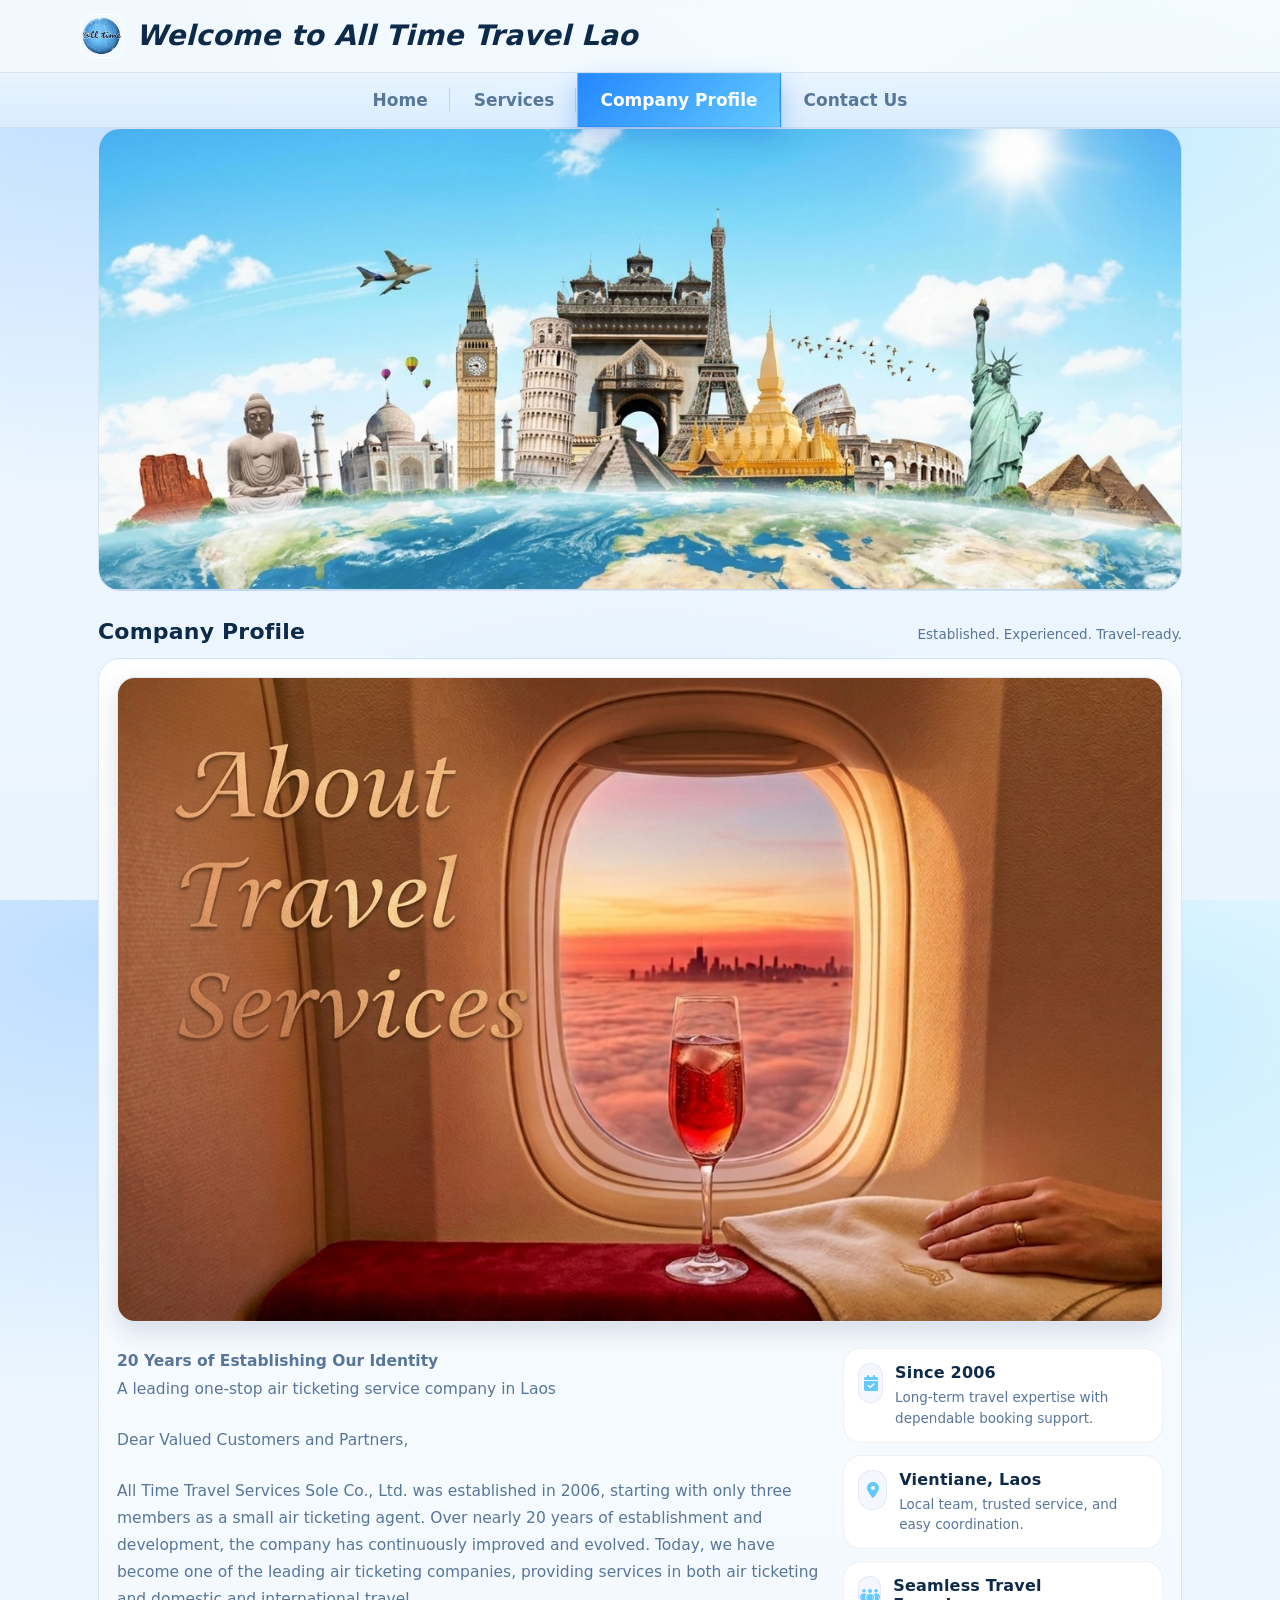
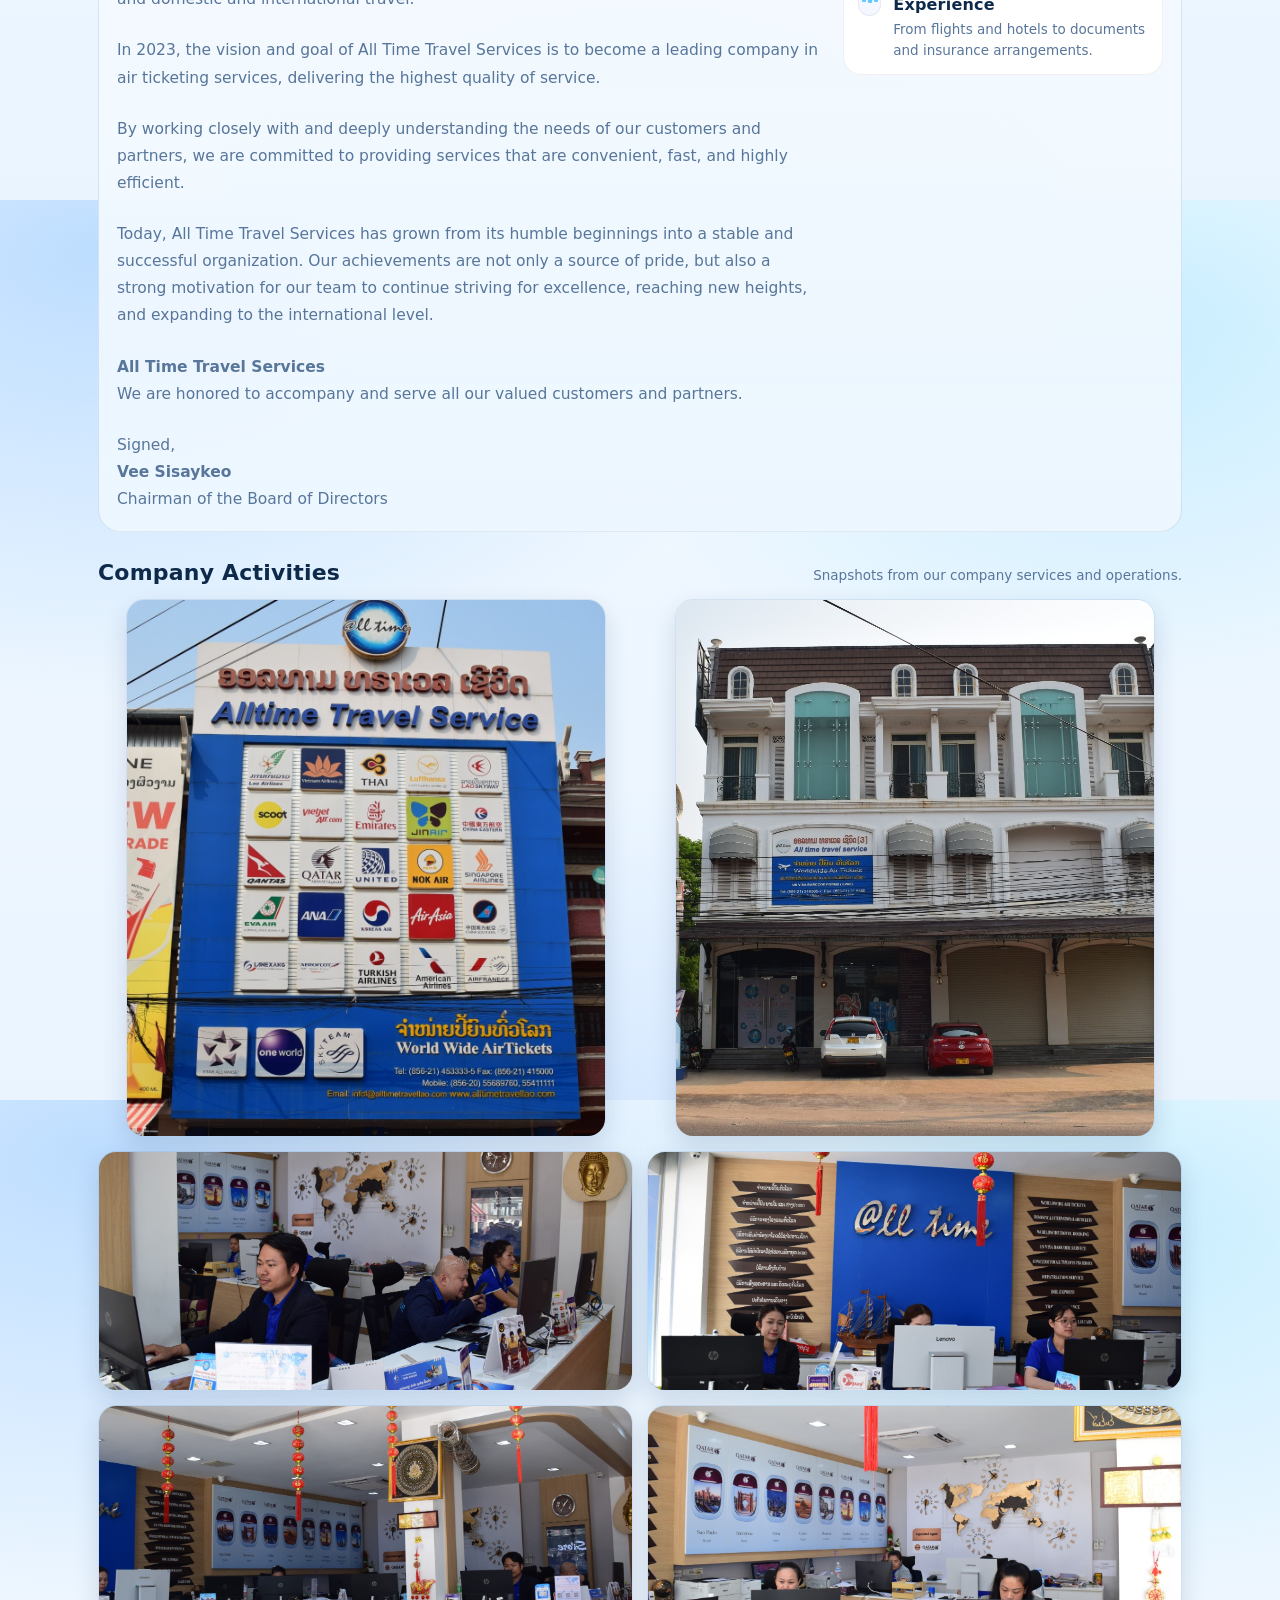
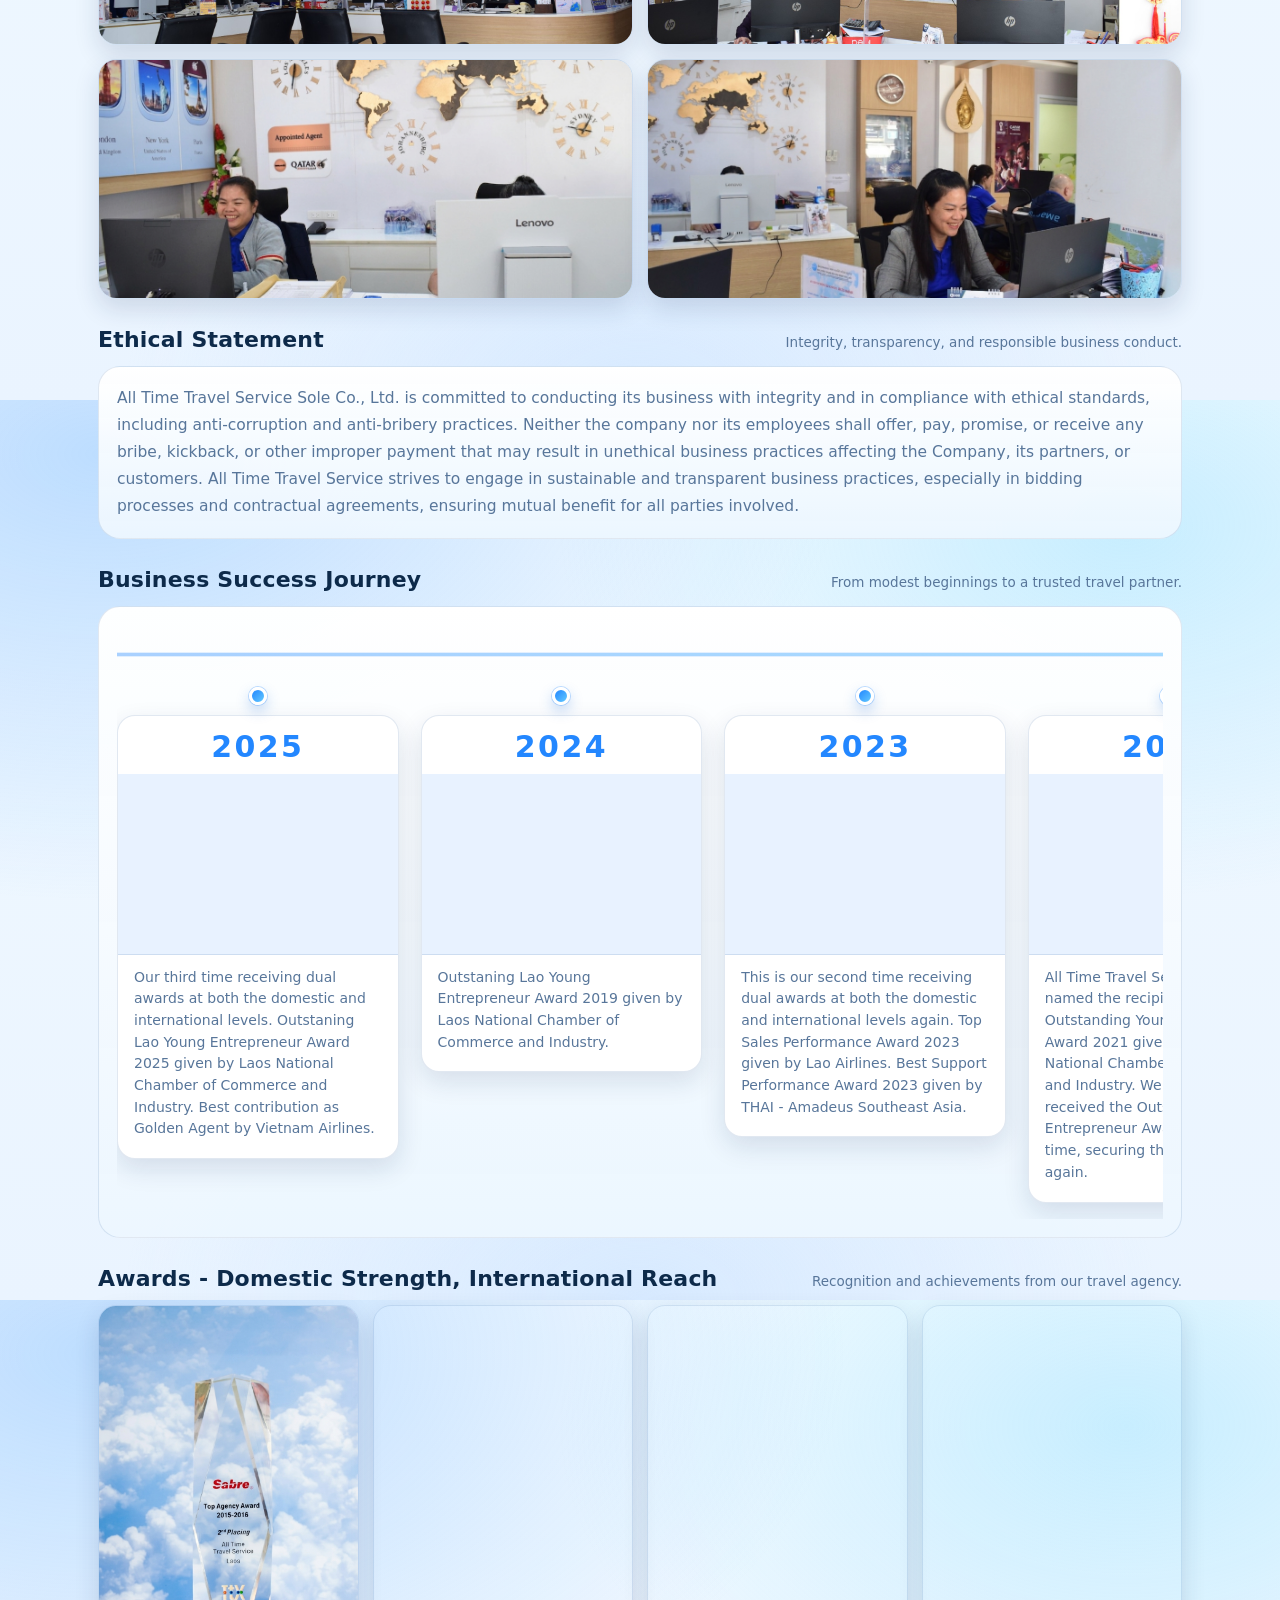
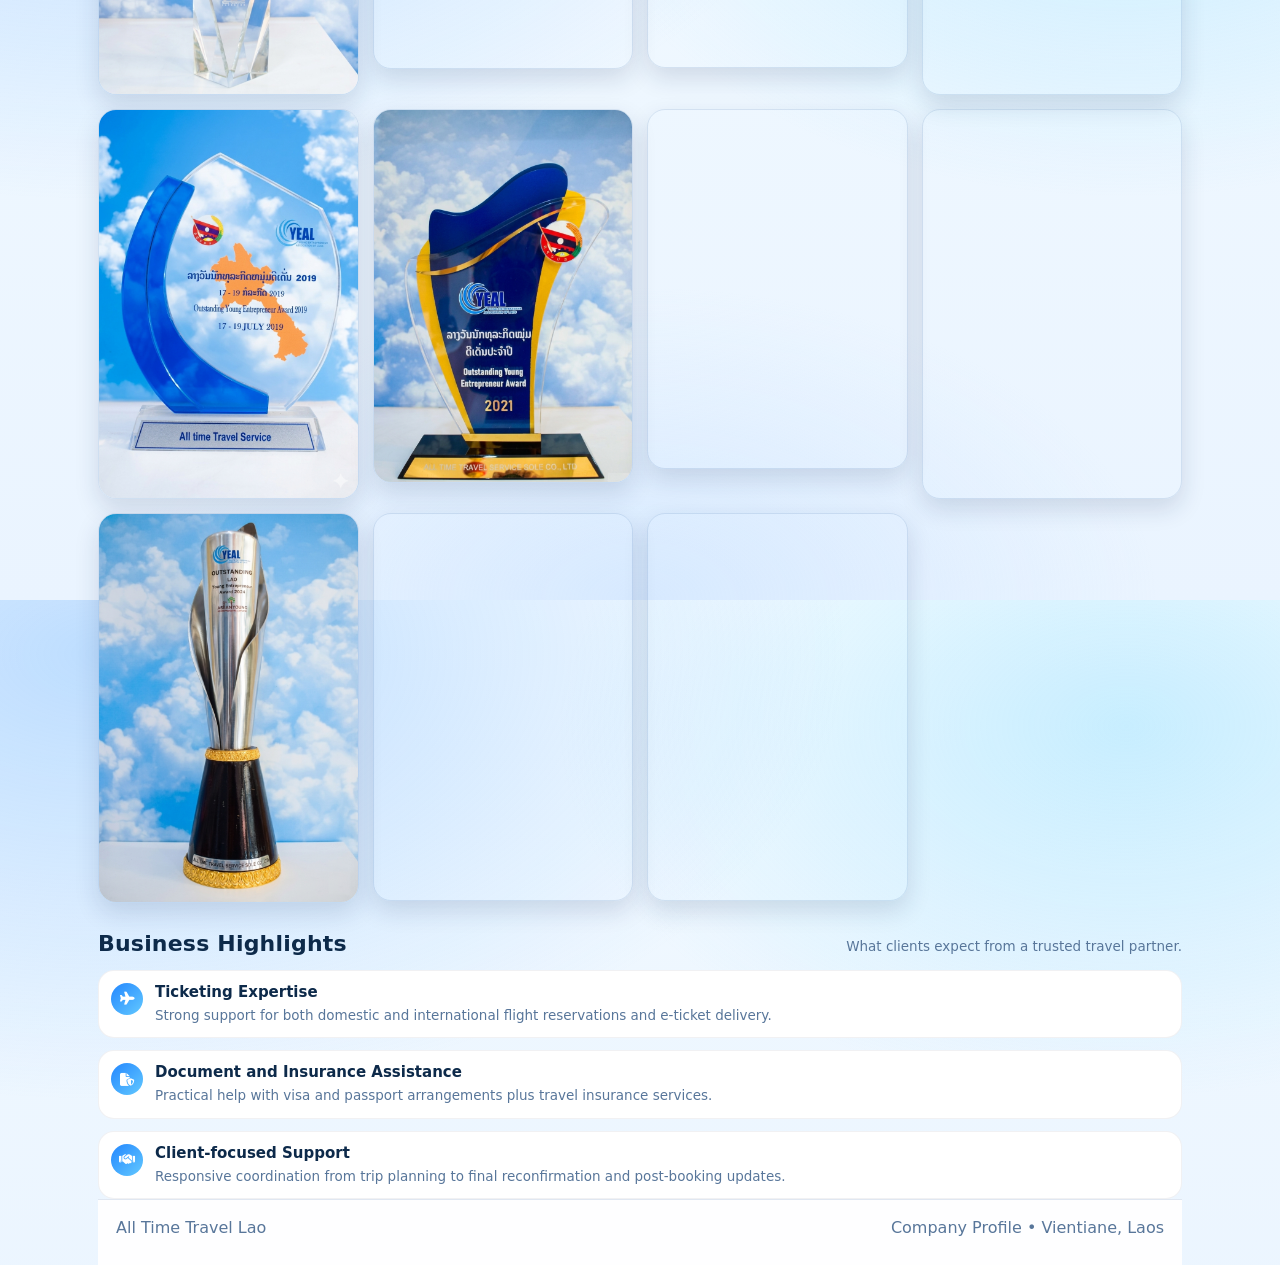
==== commit 278de28a: "Awards - Domestic Strength, International Reach" ====
--- a/company-profile.html
+++ b/company-profile.html
@@ -436,13 +436,13 @@
               <div class="portlife-node" aria-hidden="true"></div>
               <div class="portlife-spacer" aria-hidden="true"></div>
             </article>
-            
+
           </div>
         </div>
       </section>
 
       <div class="section-title">
-        <h2>Awards</h2>
+        <h2>Awards - Domestic Strength, International Reach</h2>
         <span>Recognition and achievements from our travel agency.</span>
       </div>
 
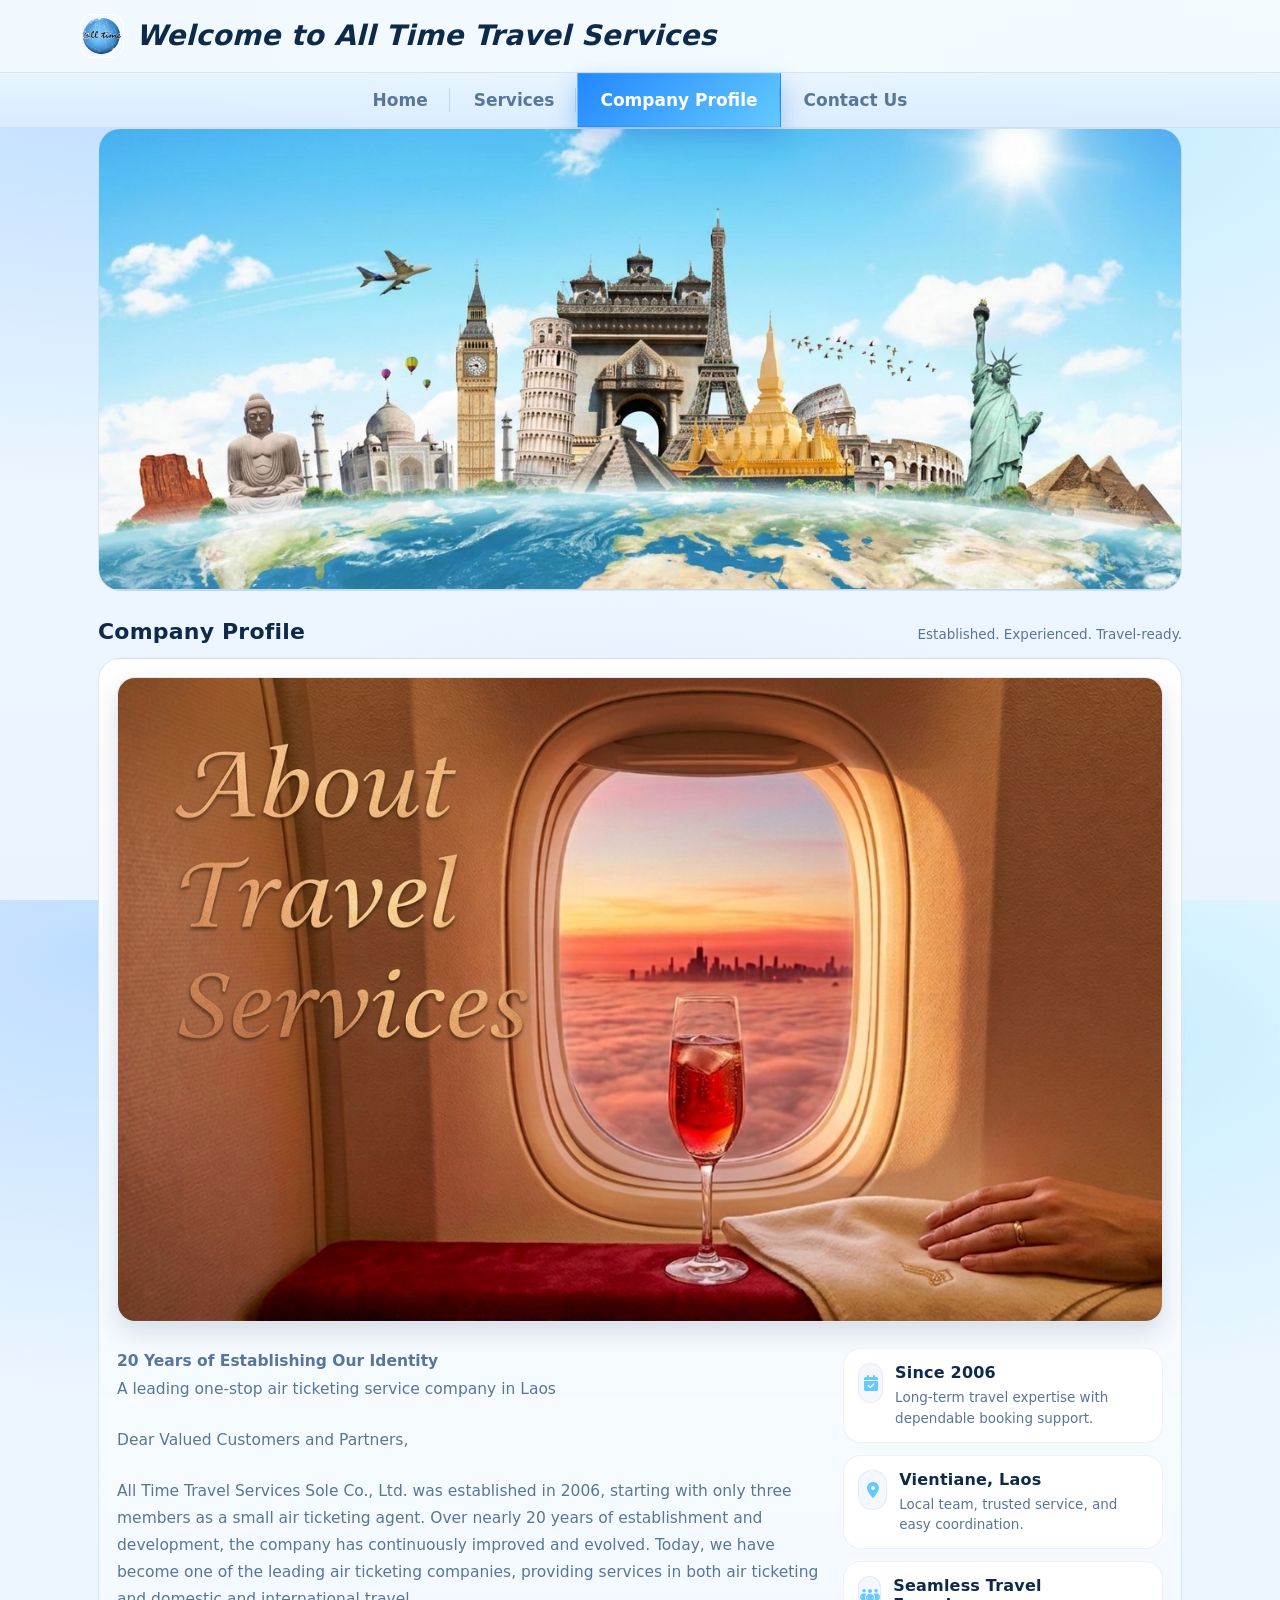
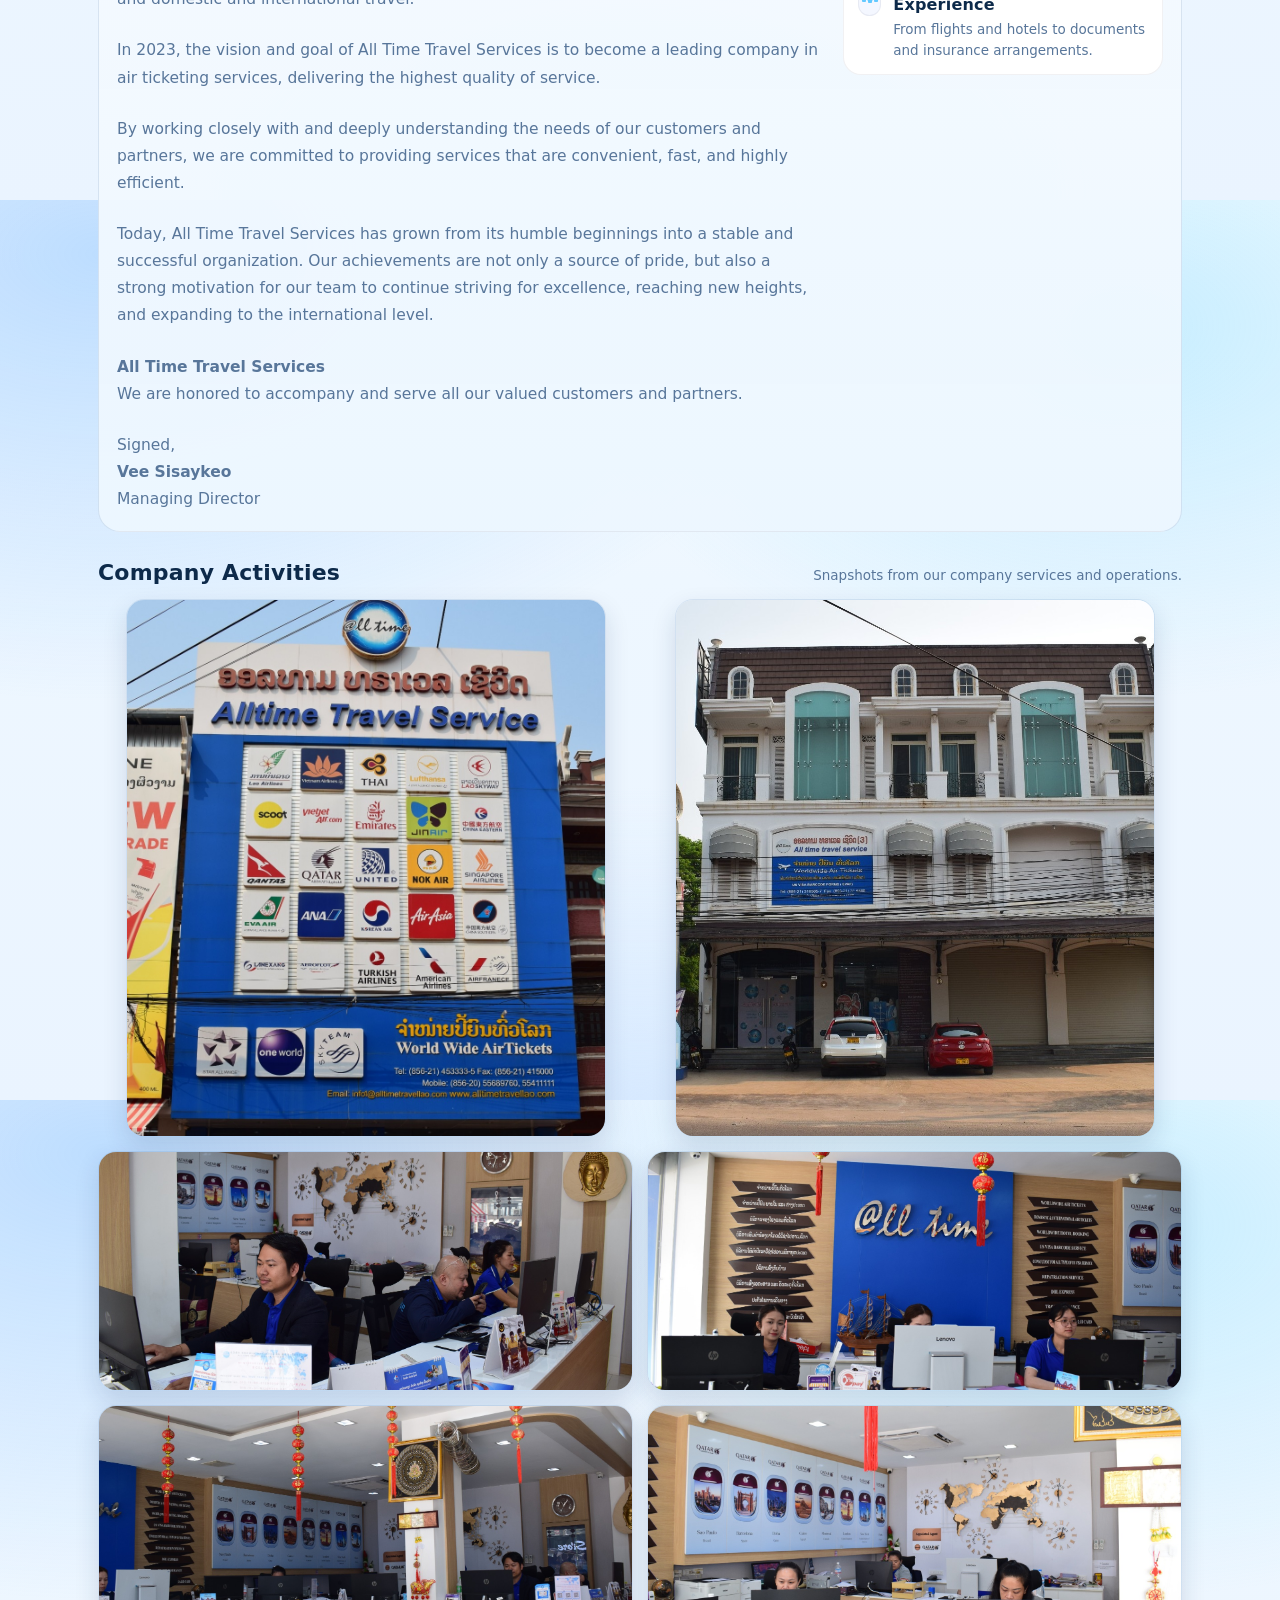
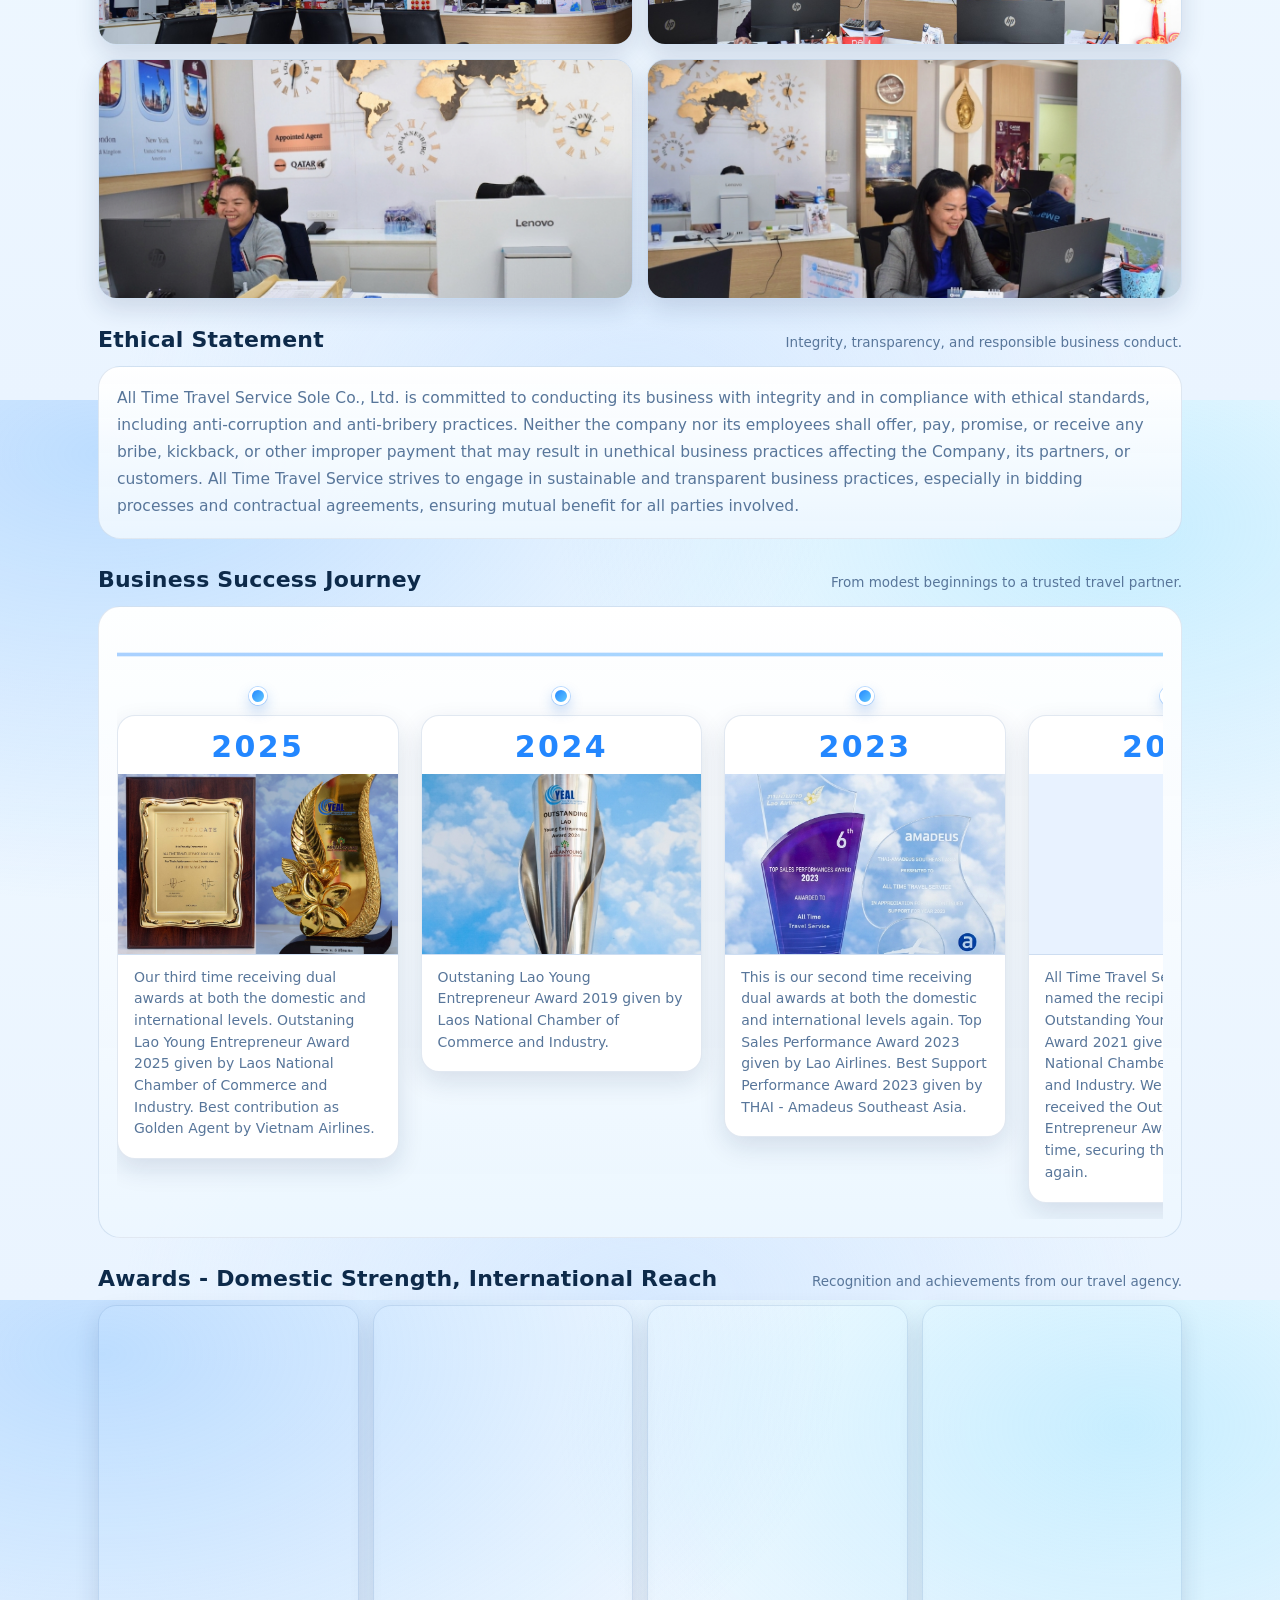
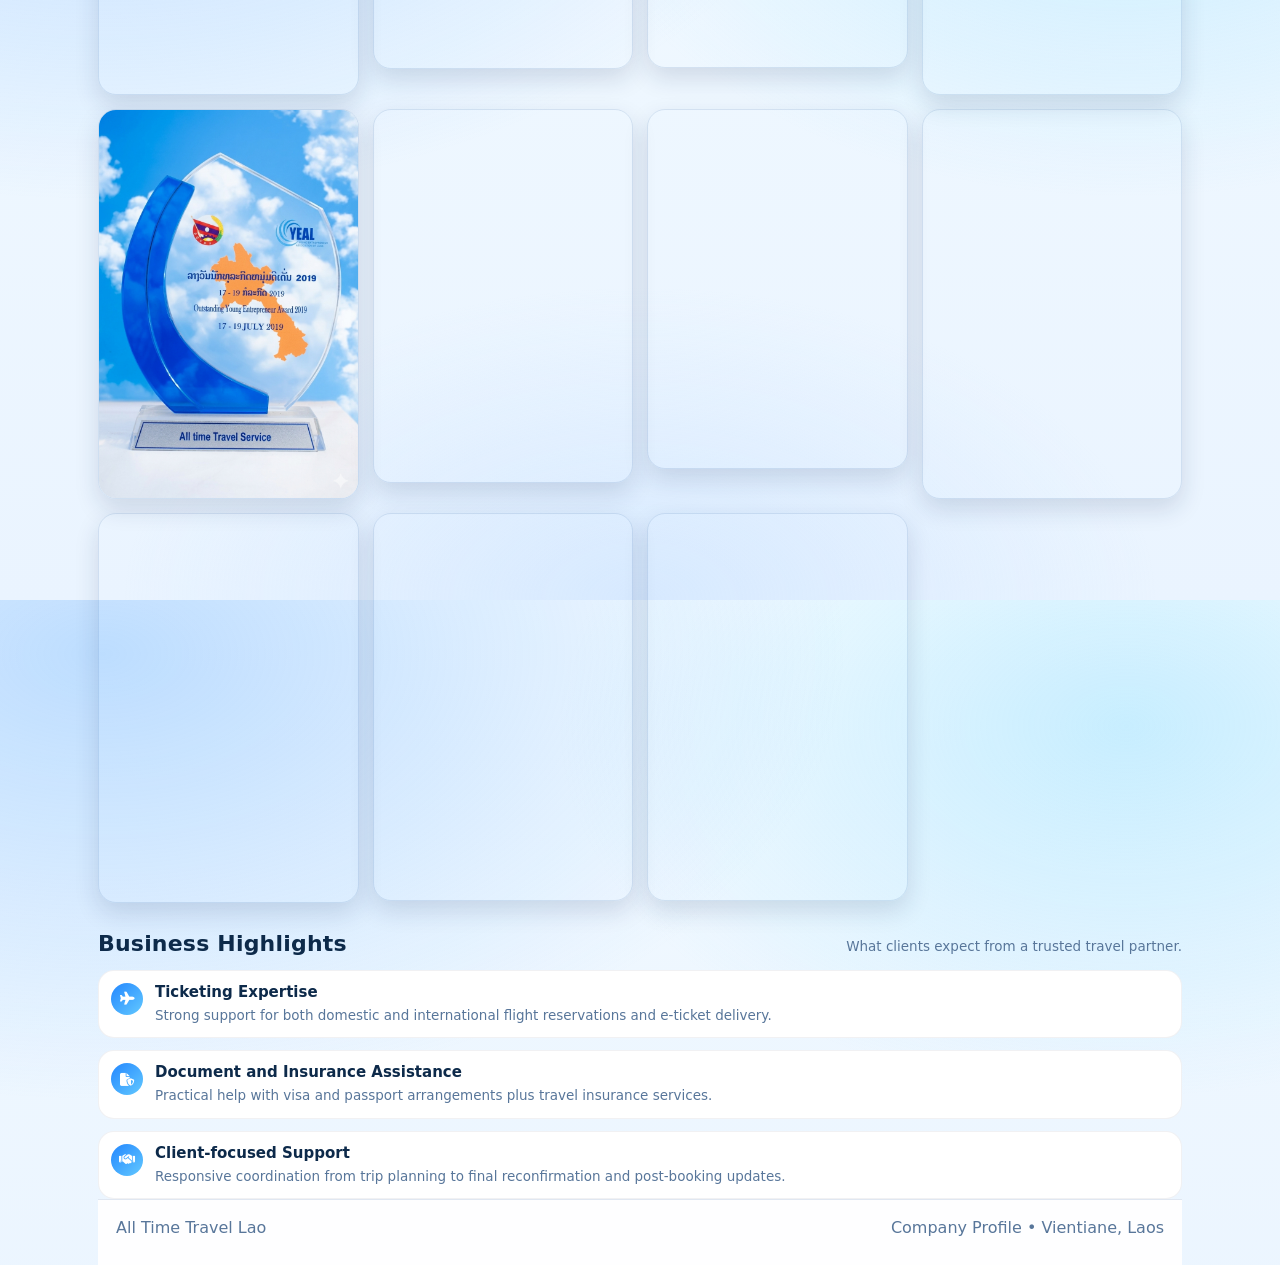
==== commit 2f556b9c: "Change wording" ====
--- a/company-profile.html
+++ b/company-profile.html
@@ -3,7 +3,7 @@
   <head>
     <meta charset="utf-8" />
     <meta name="viewport" content="width=device-width, initial-scale=1" />
-    <title>All Time Travel Lao | Company Profile</title>
+    <title>All Time Travel Services | Company Profile</title>
     <meta name="description" content="All Time Travel Lao company profile established in 2004 in Vientiane offering comprehensive travel services." />
 
     <link rel="stylesheet" href="https://cdnjs.cloudflare.com/ajax/libs/font-awesome/6.5.0/css/all.min.css" />
@@ -16,7 +16,7 @@
         <div class="container header-inner">
           <a class="brand" href="index.html" aria-label="All Time Travel Lao home">
             <img class="brand-logo" src="assets/img/logo.png" alt="All Time Travel Logo" />
-            <span class="brand-text"><i> Welcome to All Time Travel Lao </i></span>
+            <span class="brand-text"><i> Welcome to All Time Travel Services </i></span>
           </a>
         </div>
       </div>
@@ -97,7 +97,7 @@
             <p>
               Signed,<br />
               <strong>Vee Sisaykeo</strong><br />
-              Chairman of the Board of Directors
+              Managing Director
             </p>
           </div>
 
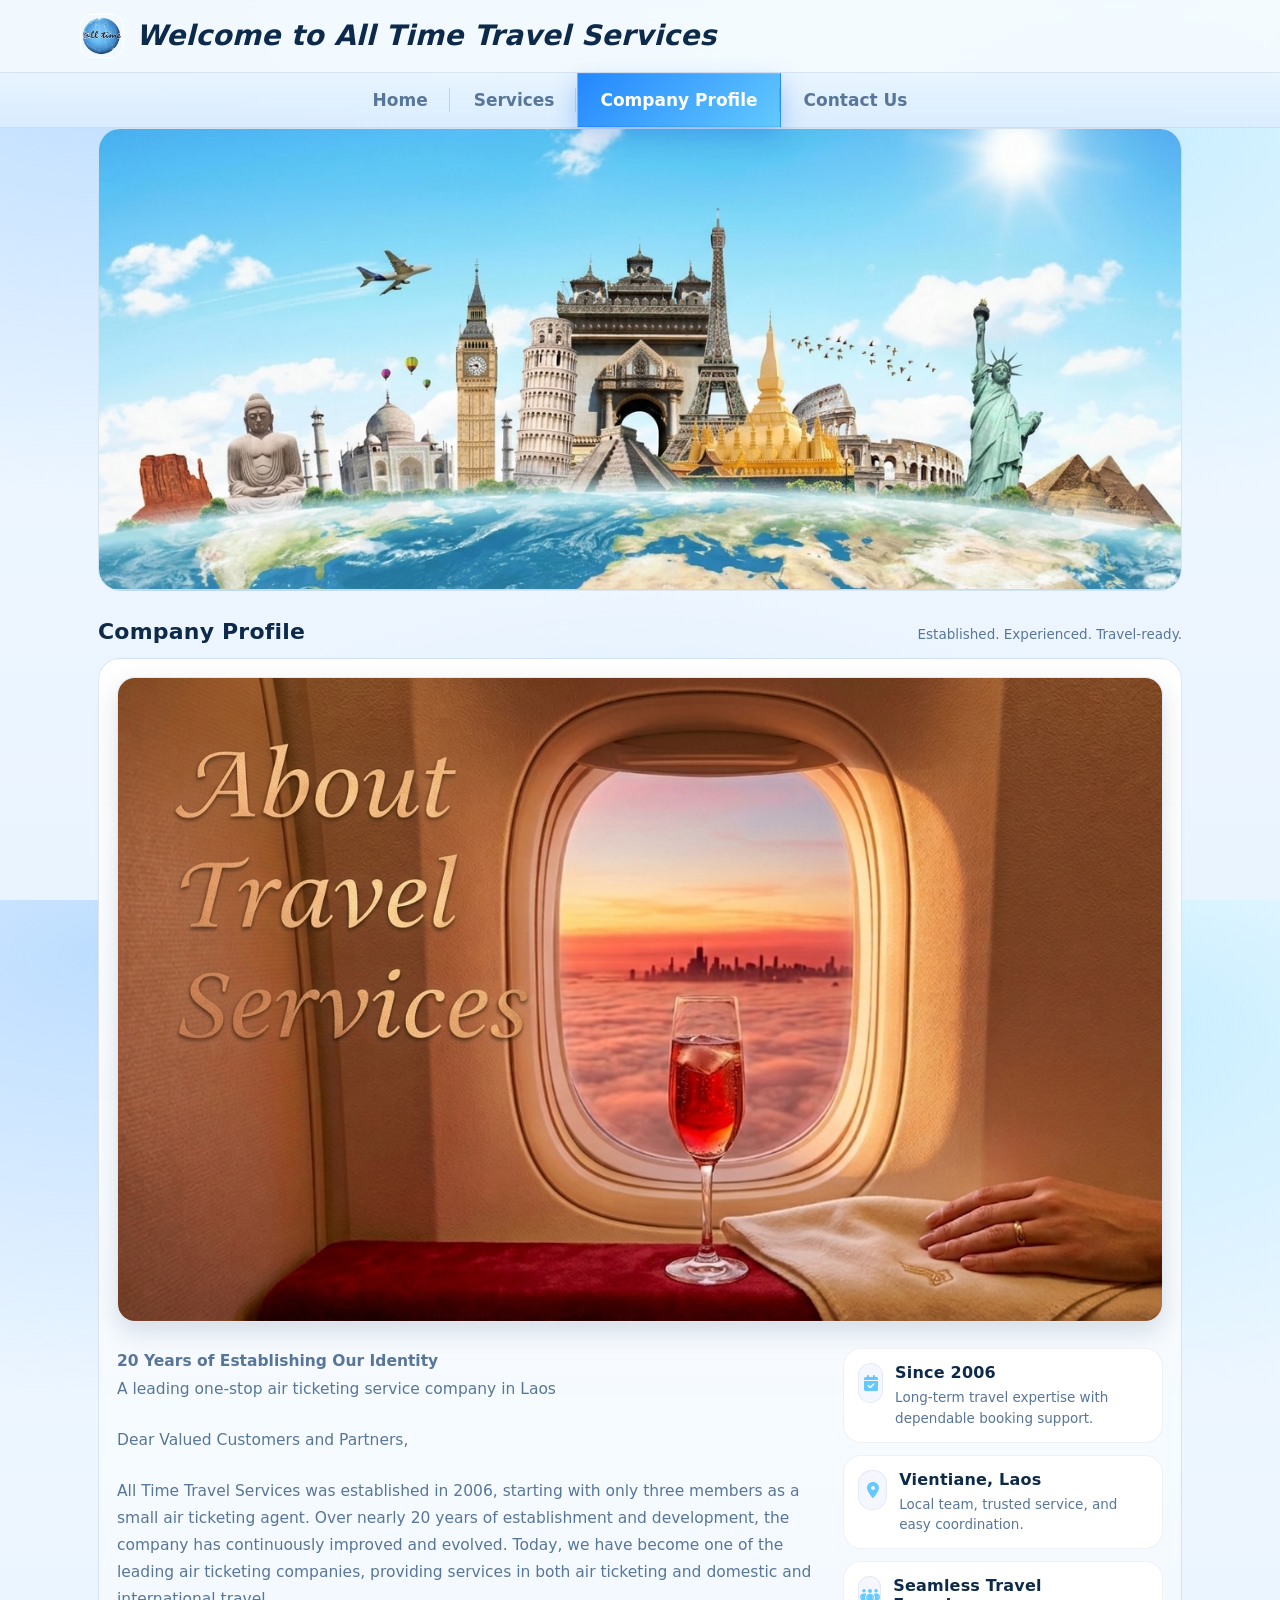
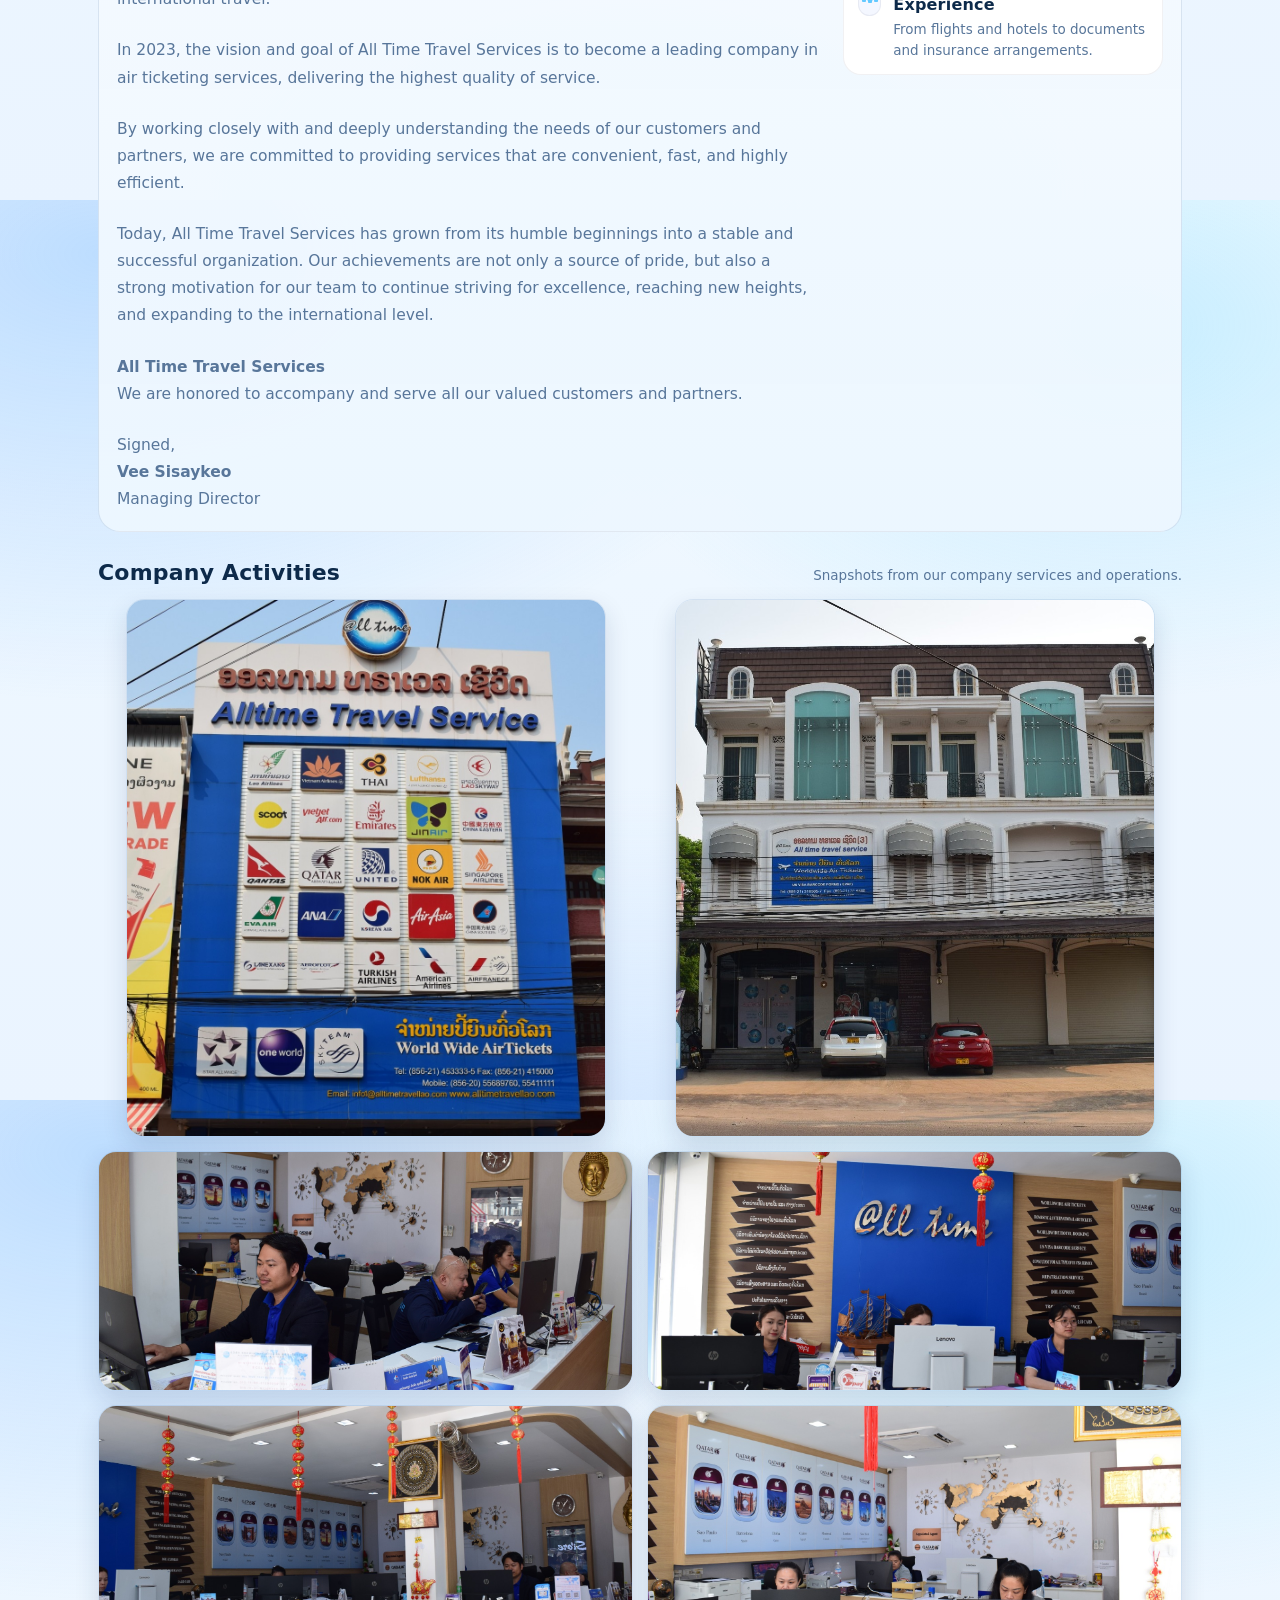
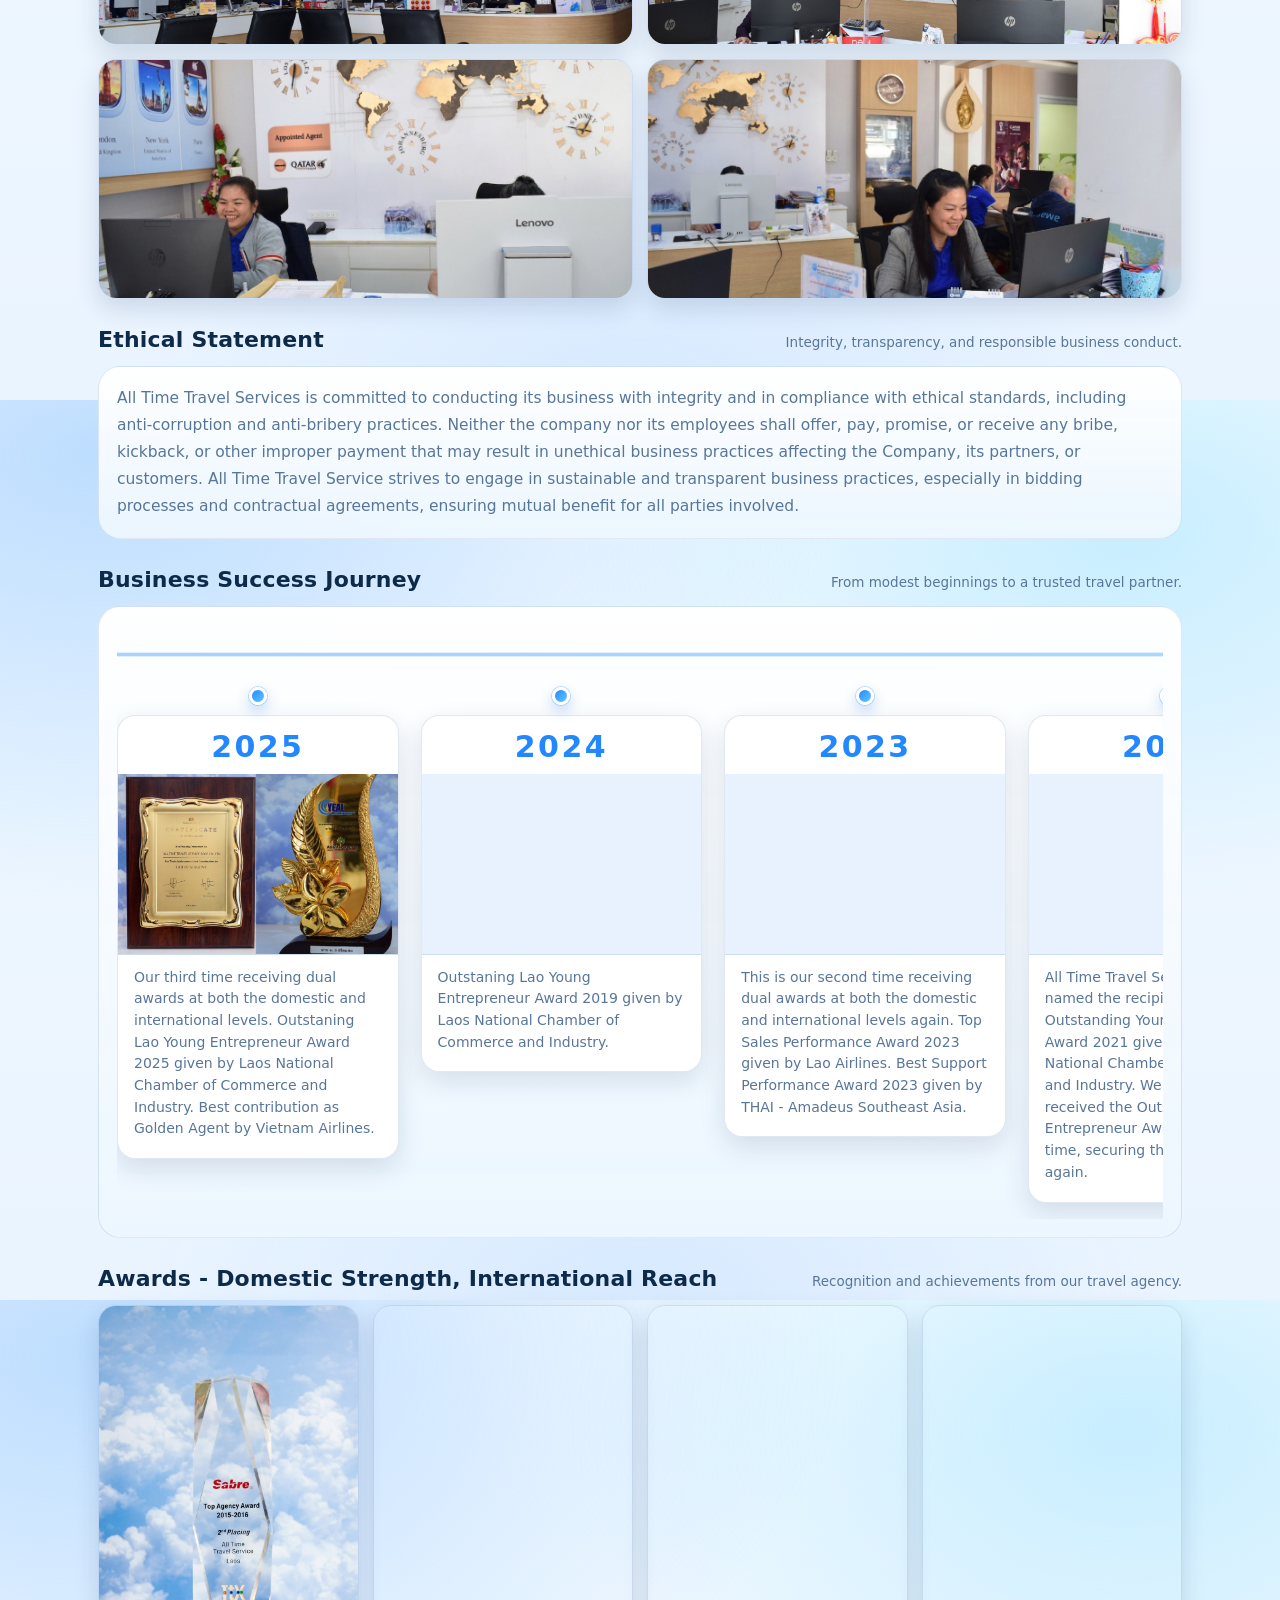
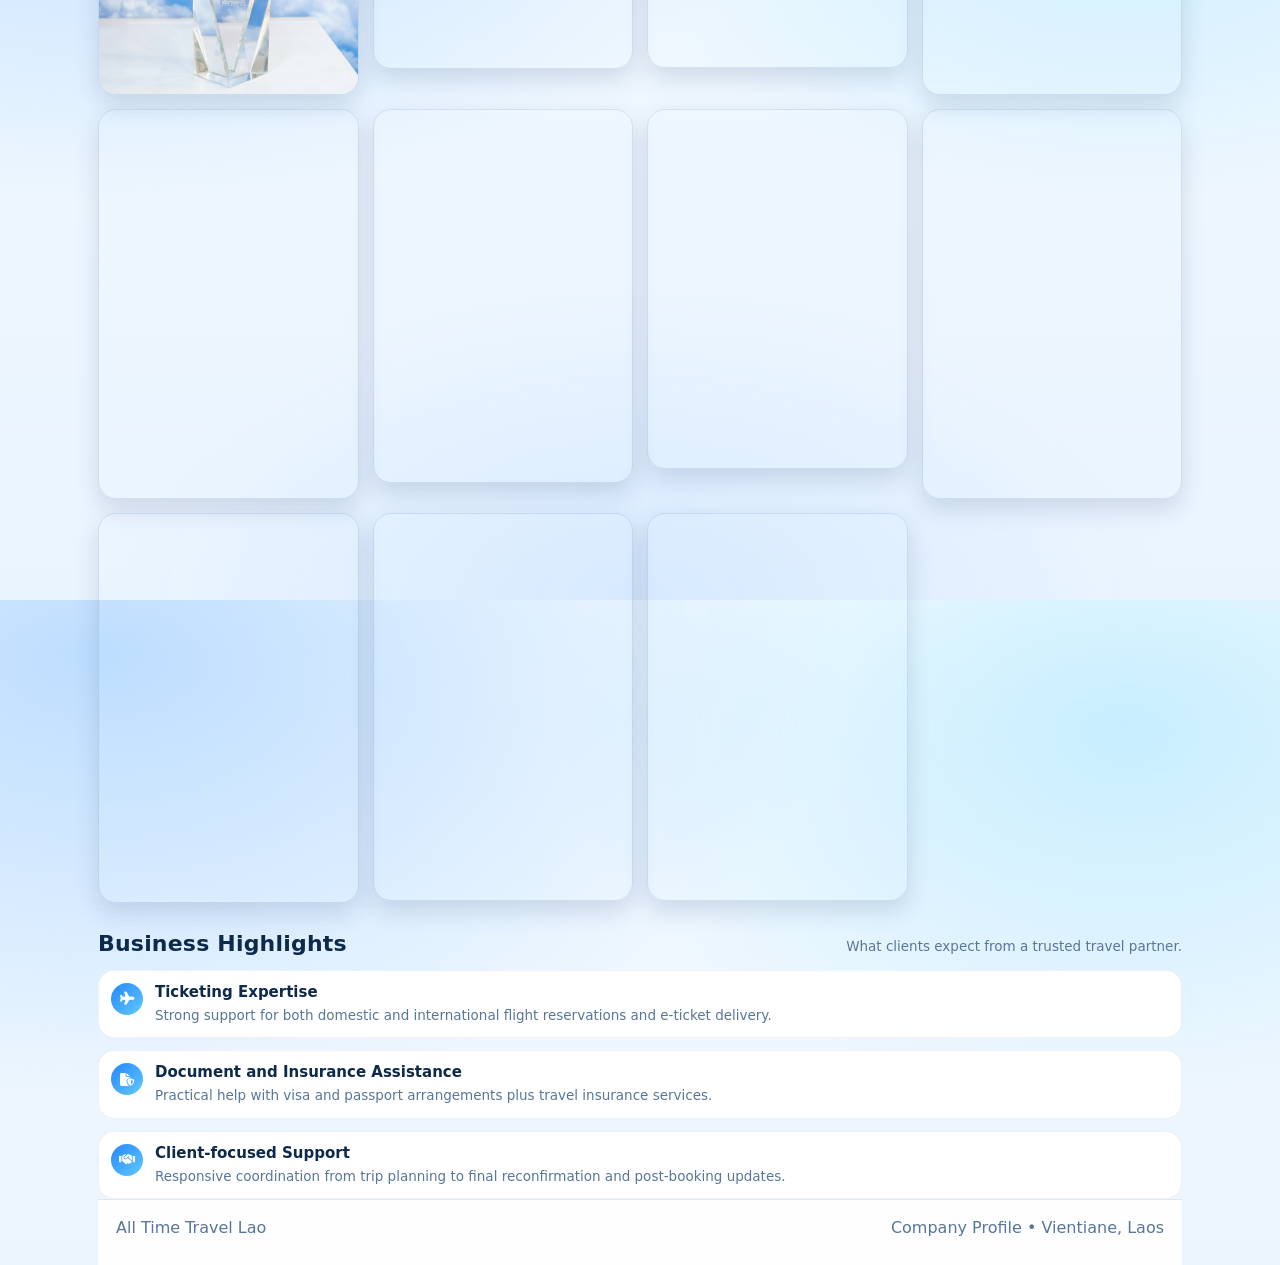
==== commit 4eee484b: "Correct wording" ====
--- a/company-profile.html
+++ b/company-profile.html
@@ -67,7 +67,7 @@
             <p>Dear Valued Customers and Partners,</p>
 
             <p>
-              All Time Travel Services Sole Co., Ltd. was established in 2006, starting with only three members as a small air ticketing
+              All Time Travel Services was established in 2006, starting with only three members as a small air ticketing
               agent. Over nearly 20 years of establishment and development, the company has continuously improved and evolved. Today, we
               have become one of the leading air ticketing companies, providing services in both air ticketing and domestic and
               international travel.
@@ -159,7 +159,7 @@
       <section id="ethical-statement" class="panel" aria-label="Ethical statement">
         <div class="profile-text">
           <p>
-            All Time Travel Service Sole Co., Ltd. is committed to conducting its business with integrity and in compliance with ethical standards, including anti-corruption and anti-bribery practices. Neither the company nor its employees shall offer, pay, promise, or receive any bribe, kickback, or other improper payment that may result in unethical business practices affecting the Company, its partners, or customers. All Time Travel Service strives to engage in sustainable and transparent business practices, especially in bidding processes and contractual agreements, ensuring mutual benefit for all parties involved.
+            All Time Travel Services is committed to conducting its business with integrity and in compliance with ethical standards, including anti-corruption and anti-bribery practices. Neither the company nor its employees shall offer, pay, promise, or receive any bribe, kickback, or other improper payment that may result in unethical business practices affecting the Company, its partners, or customers. All Time Travel Service strives to engage in sustainable and transparent business practices, especially in bidding processes and contractual agreements, ensuring mutual benefit for all parties involved.
           </p>
         </div>
       </section>
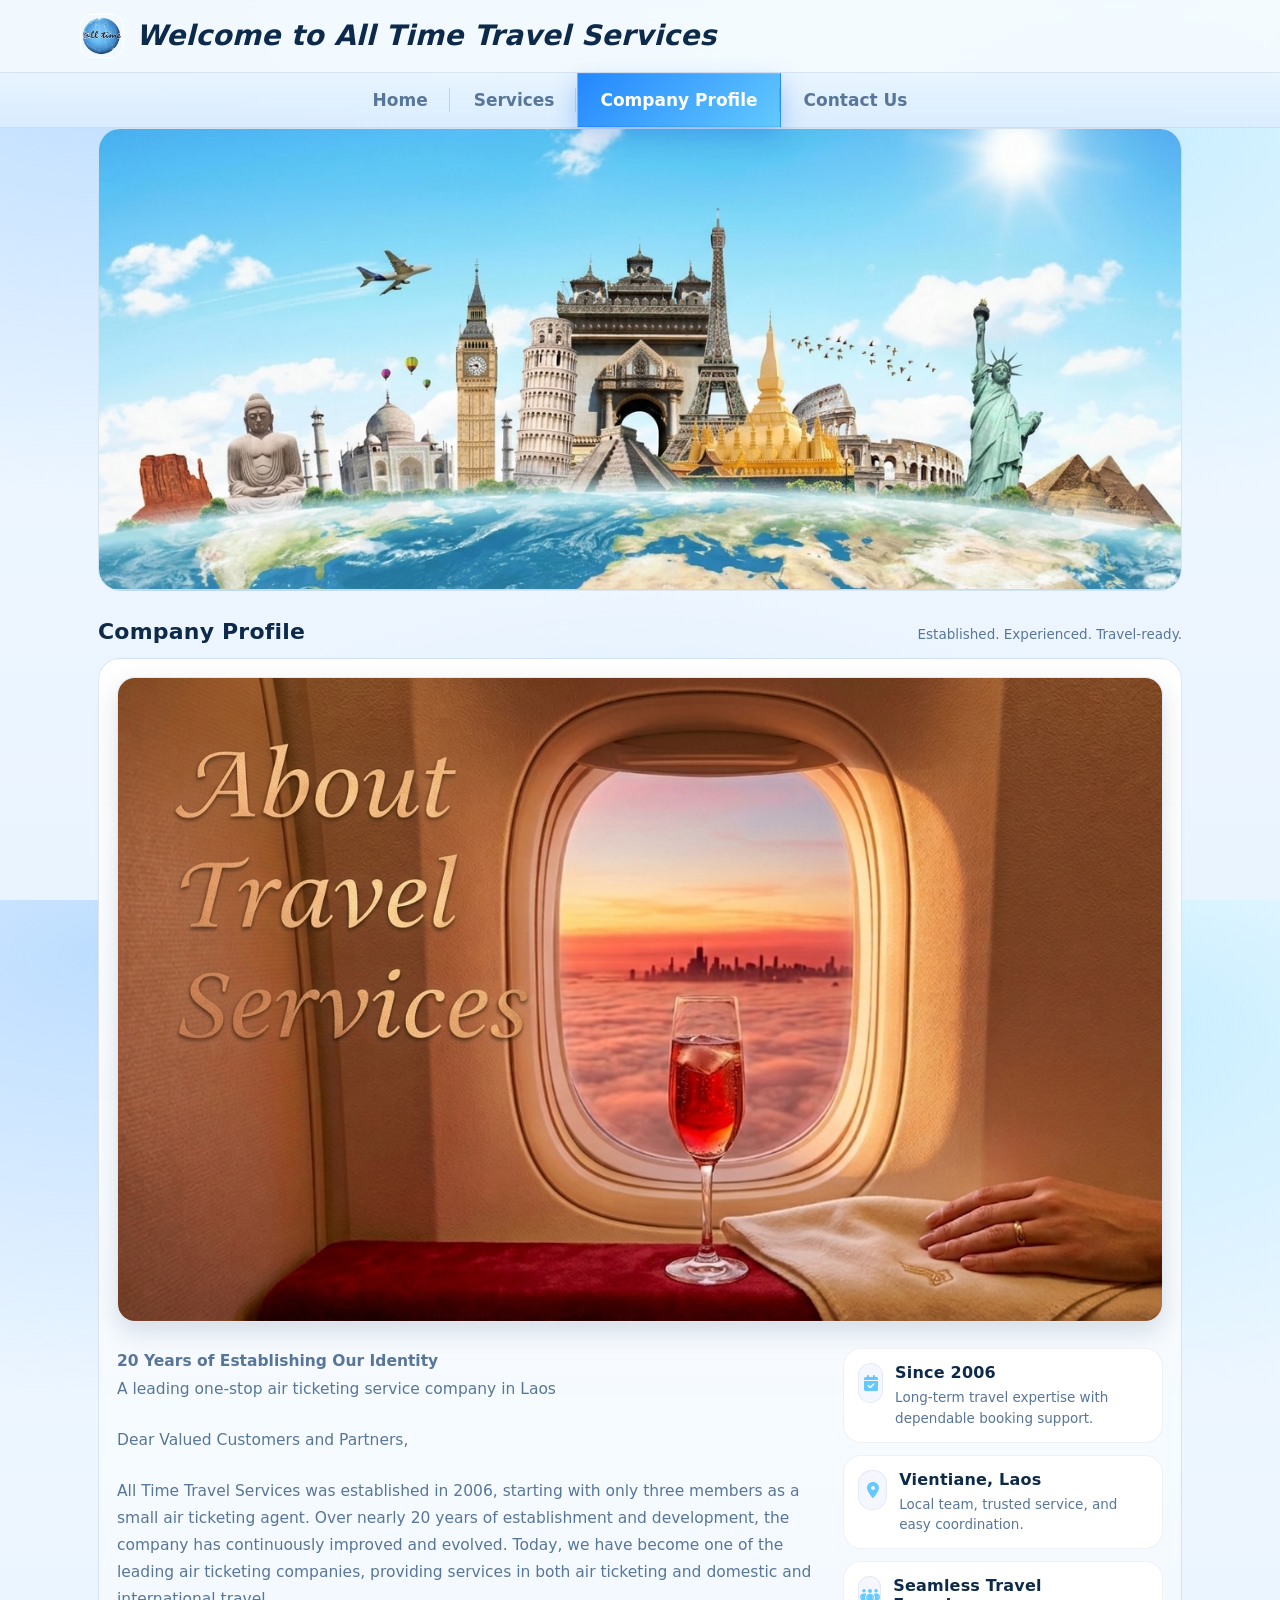
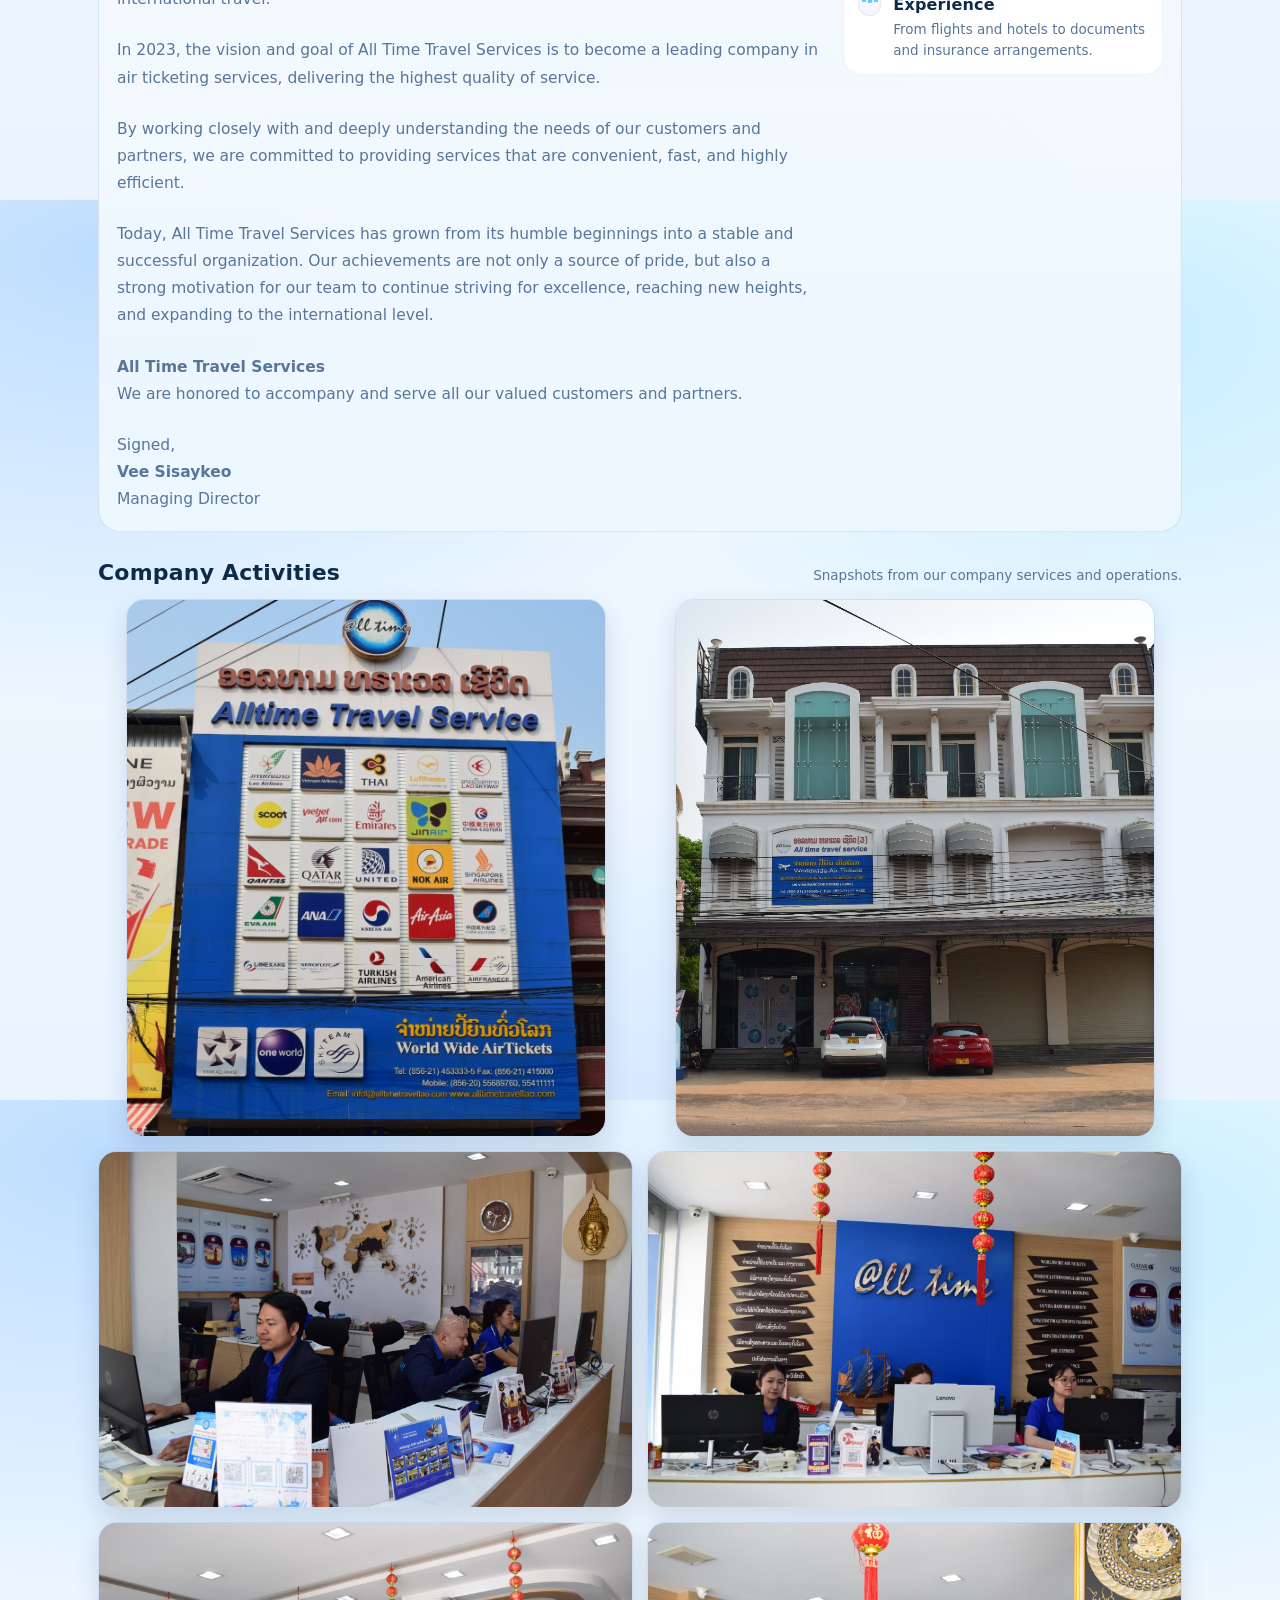
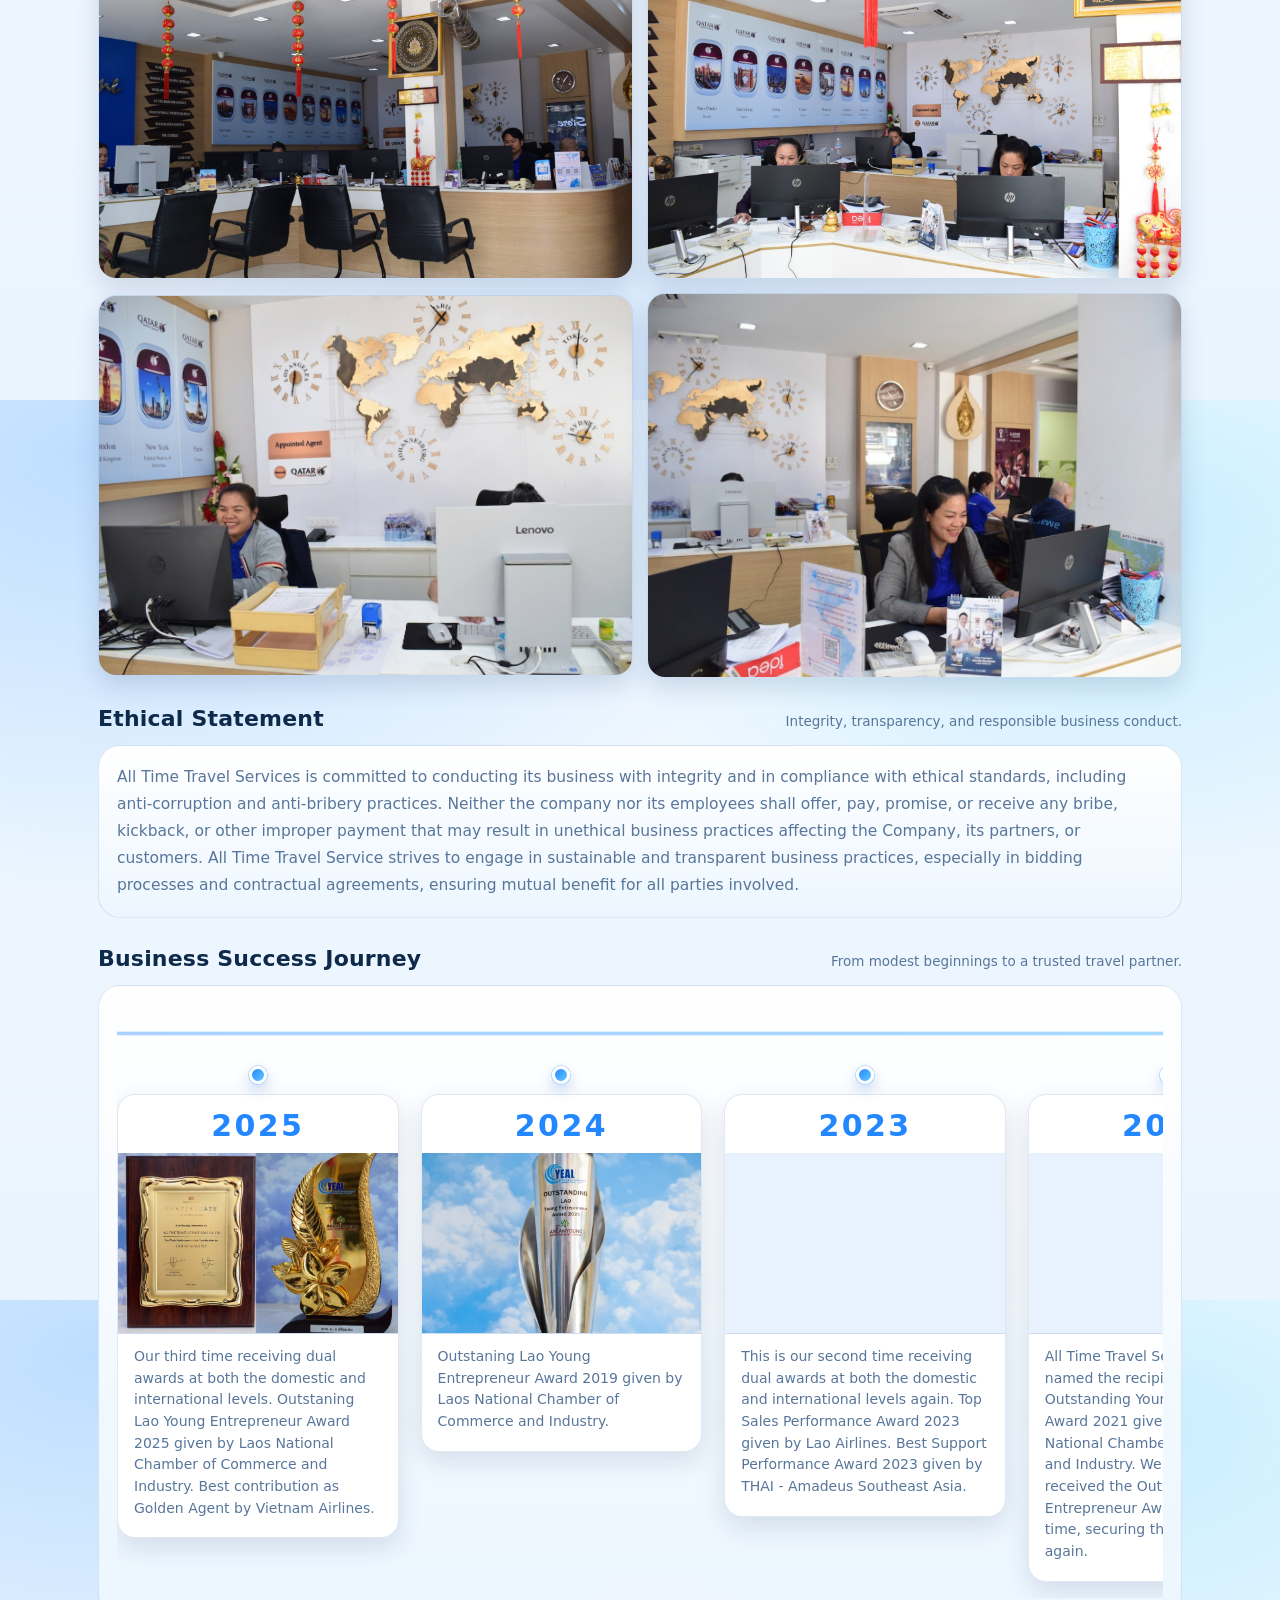
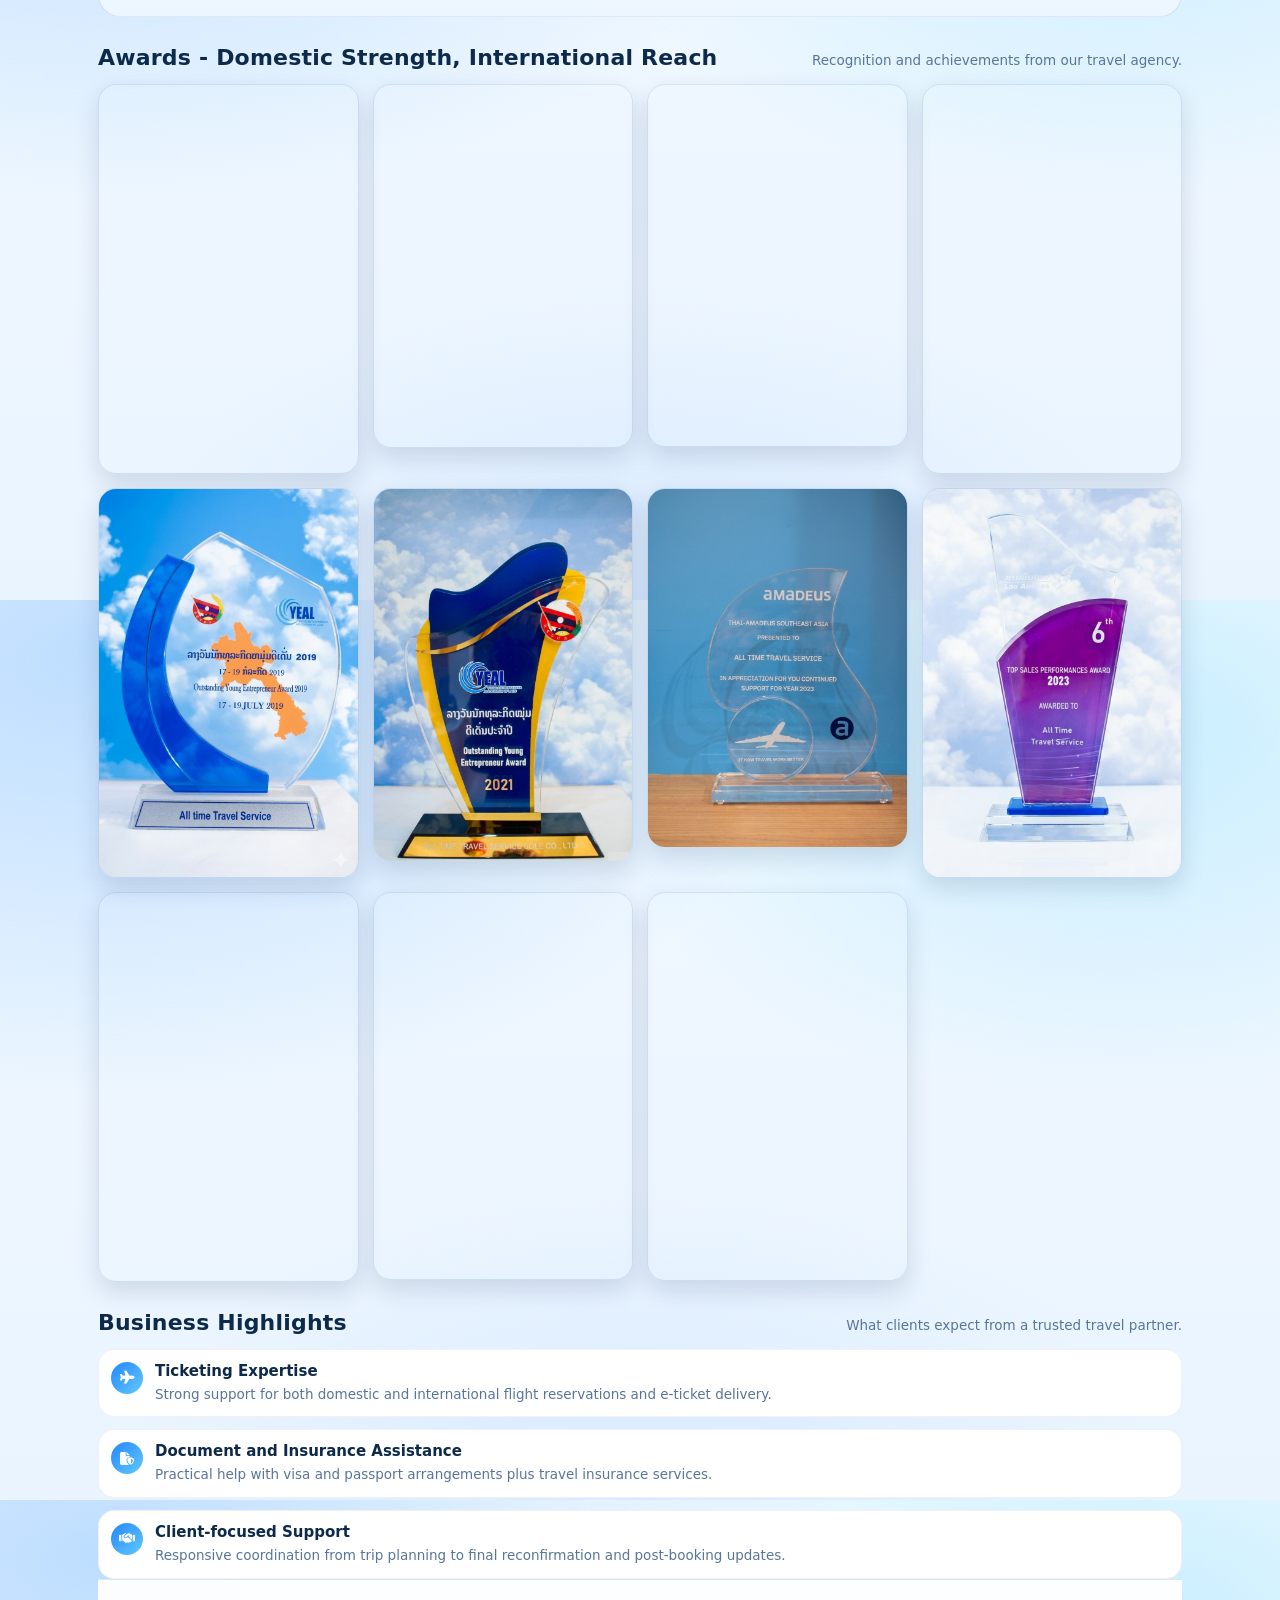
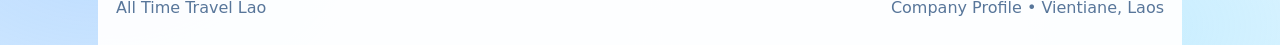
==== commit 1cca9e72: "Update company-profile for activities image" ====
--- a/company-profile.html
+++ b/company-profile.html
@@ -133,22 +133,38 @@
       </div>
 
       <section class="company-gallery" aria-label="Company activity photos">
-        <img
-          class="company-gallery-img--full"
-          src="assets/img/activities/1.jfif"
-          alt="All Time Travel company activity 1"
-        />
-        <img
-          class="company-gallery-img--full company-gallery-img--match-height"
-          src="assets/img/activities/1.2.jfif"
-          alt="All Time Travel company activity 1.2"
-        />
-        <img src="assets/img/activities/2.jfif" alt="All Time Travel company activity 2" />
-        <img src="assets/img/activities/3.jfif" alt="All Time Travel company activity 3" />
-        <img src="assets/img/activities/4.jfif" alt="All Time Travel company activity 4" />
-        <img src="assets/img/activities/5.jfif" alt="All Time Travel company activity 5" />
-        <img src="assets/img/activities/6.jfif" alt="All Time Travel company activity 6" />
-        <img src="assets/img/activities/7.jfif" alt="All Time Travel company activity 7" />
+        <button type="button" class="award-thumb" aria-label="View full size: company activity image 1">
+          <img
+            class="company-gallery-img--full"
+            src="assets/img/activities/1.jfif"
+            alt="All Time Travel company activity 1"
+          />
+        </button>
+        <button type="button" class="award-thumb" aria-label="View full size: company activity image 1.2">
+          <img
+            class="company-gallery-img--full company-gallery-img--match-height"
+            src="assets/img/activities/1.2.jfif"
+            alt="All Time Travel company activity 1.2"
+          />
+        </button>
+        <button type="button" class="award-thumb" aria-label="View full size: company activity image 2">
+          <img src="assets/img/activities/2.jfif" alt="All Time Travel company activity 2" />
+        </button>
+        <button type="button" class="award-thumb" aria-label="View full size: company activity image 3">
+          <img src="assets/img/activities/3.jfif" alt="All Time Travel company activity 3" />
+        </button>
+        <button type="button" class="award-thumb" aria-label="View full size: company activity image 4">
+          <img src="assets/img/activities/4.jfif" alt="All Time Travel company activity 4" />
+        </button>
+        <button type="button" class="award-thumb" aria-label="View full size: company activity image 5">
+          <img src="assets/img/activities/5.jfif" alt="All Time Travel company activity 5" />
+        </button>
+        <button type="button" class="award-thumb" aria-label="View full size: company activity image 6">
+          <img src="assets/img/activities/6.jfif" alt="All Time Travel company activity 6" />
+        </button>
+        <button type="button" class="award-thumb" aria-label="View full size: company activity image 7">
+          <img src="assets/img/activities/7.jfif" alt="All Time Travel company activity 7" />
+        </button>
       </section>
 
       <div class="section-title">
@@ -562,7 +578,7 @@
           function closeLightbox() {
             dialog.close();
           }
-          document.querySelectorAll(".award-gallery .award-thumb").forEach(function (btn) {
+          document.querySelectorAll(".award-gallery .award-thumb, .company-gallery .award-thumb").forEach(function (btn) {
             btn.addEventListener("click", function () {
               openFromThumb(btn);
             });
--- a/assets/css/style.css
+++ b/assets/css/style.css
@@ -724,6 +724,10 @@
   margin: 0 0 12px;
 }
 
+.company-gallery .award-thumb{
+  display: block;
+}
+
 .company-hero-logo,
 .company-gallery img{
   width: 100%;
@@ -761,7 +765,7 @@
 }
 
 .company-gallery img.company-gallery-img--full{
-  justify-self: center;
+  margin-inline: auto;
   width: auto;
   max-width: min(480px, 92%);
   height: auto;
@@ -774,6 +778,11 @@
 }
 
 .company-gallery img:hover{
+  transform: translateY(-3px);
+  box-shadow: 0 20px 36px rgba(20,42,86,.22);
+}
+
+.company-gallery .award-thumb:hover img{
   transform: translateY(-3px);
   box-shadow: 0 20px 36px rgba(20,42,86,.22);
 }
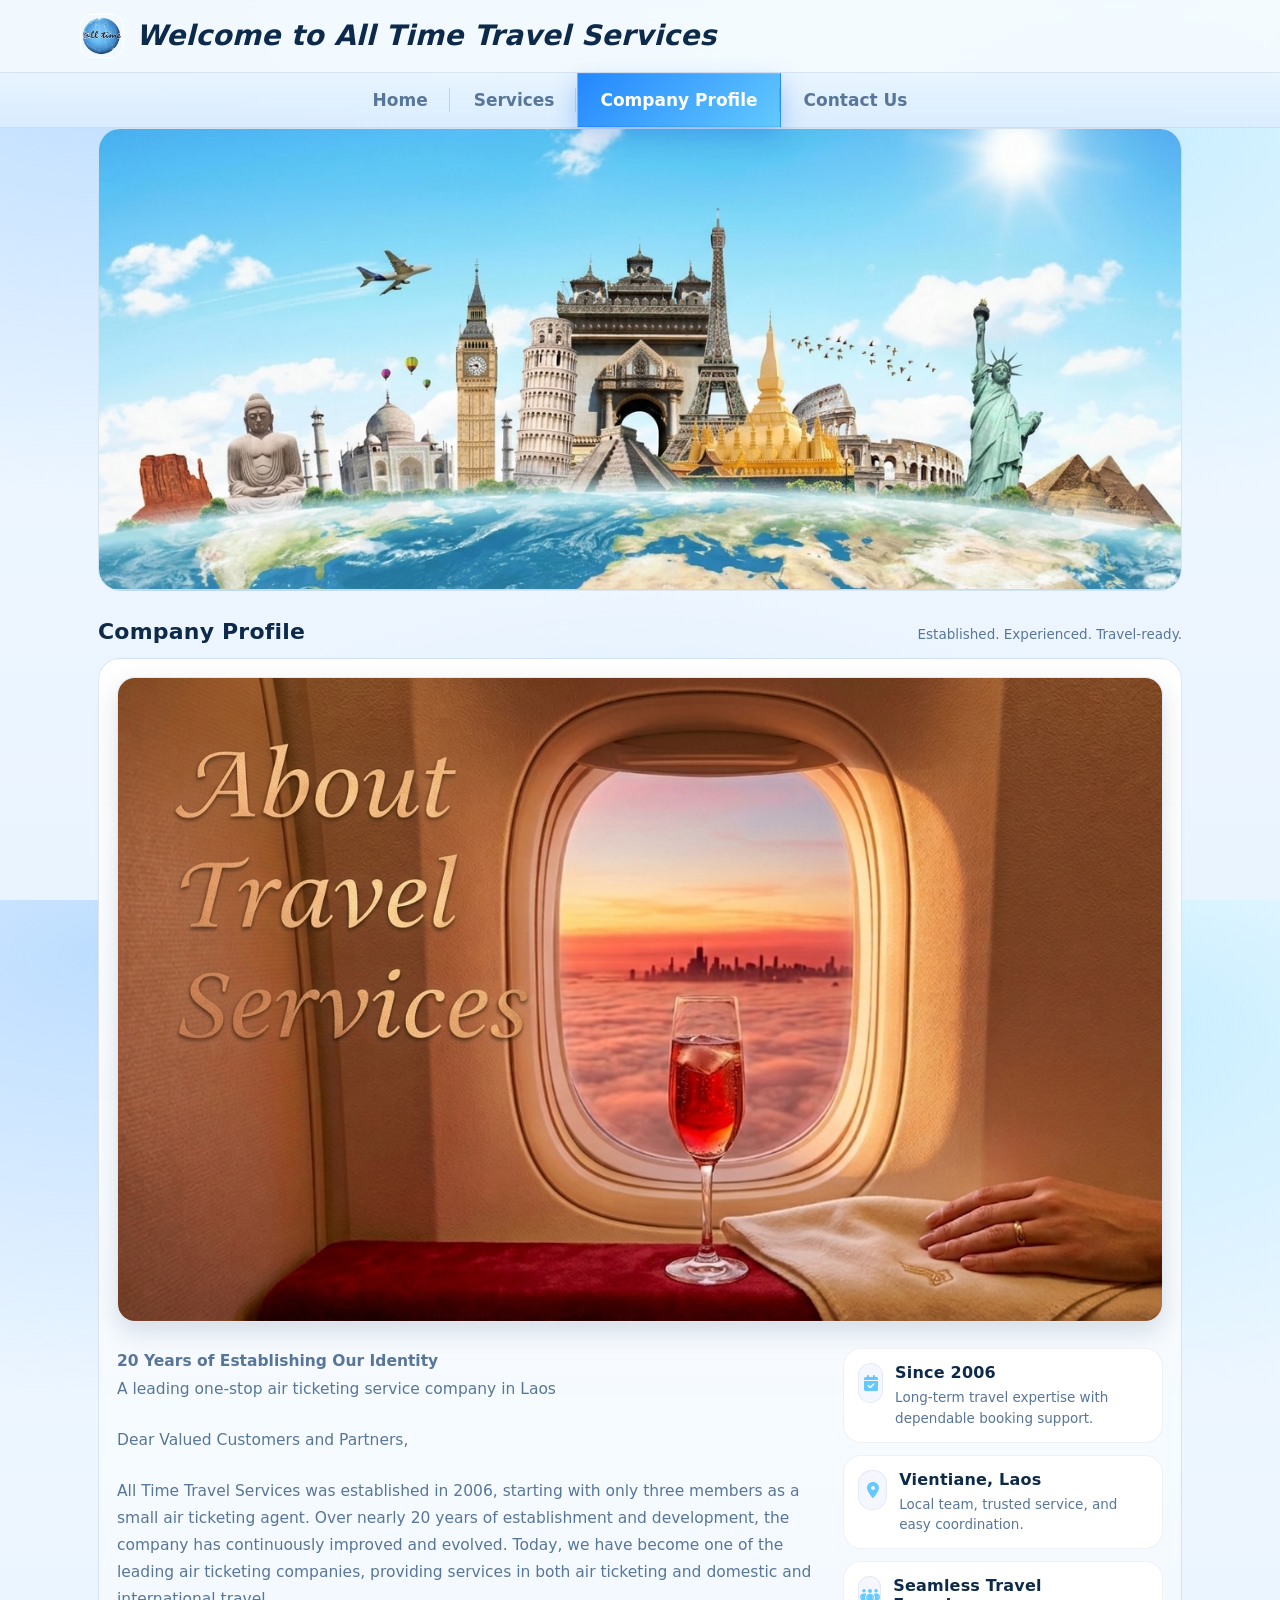
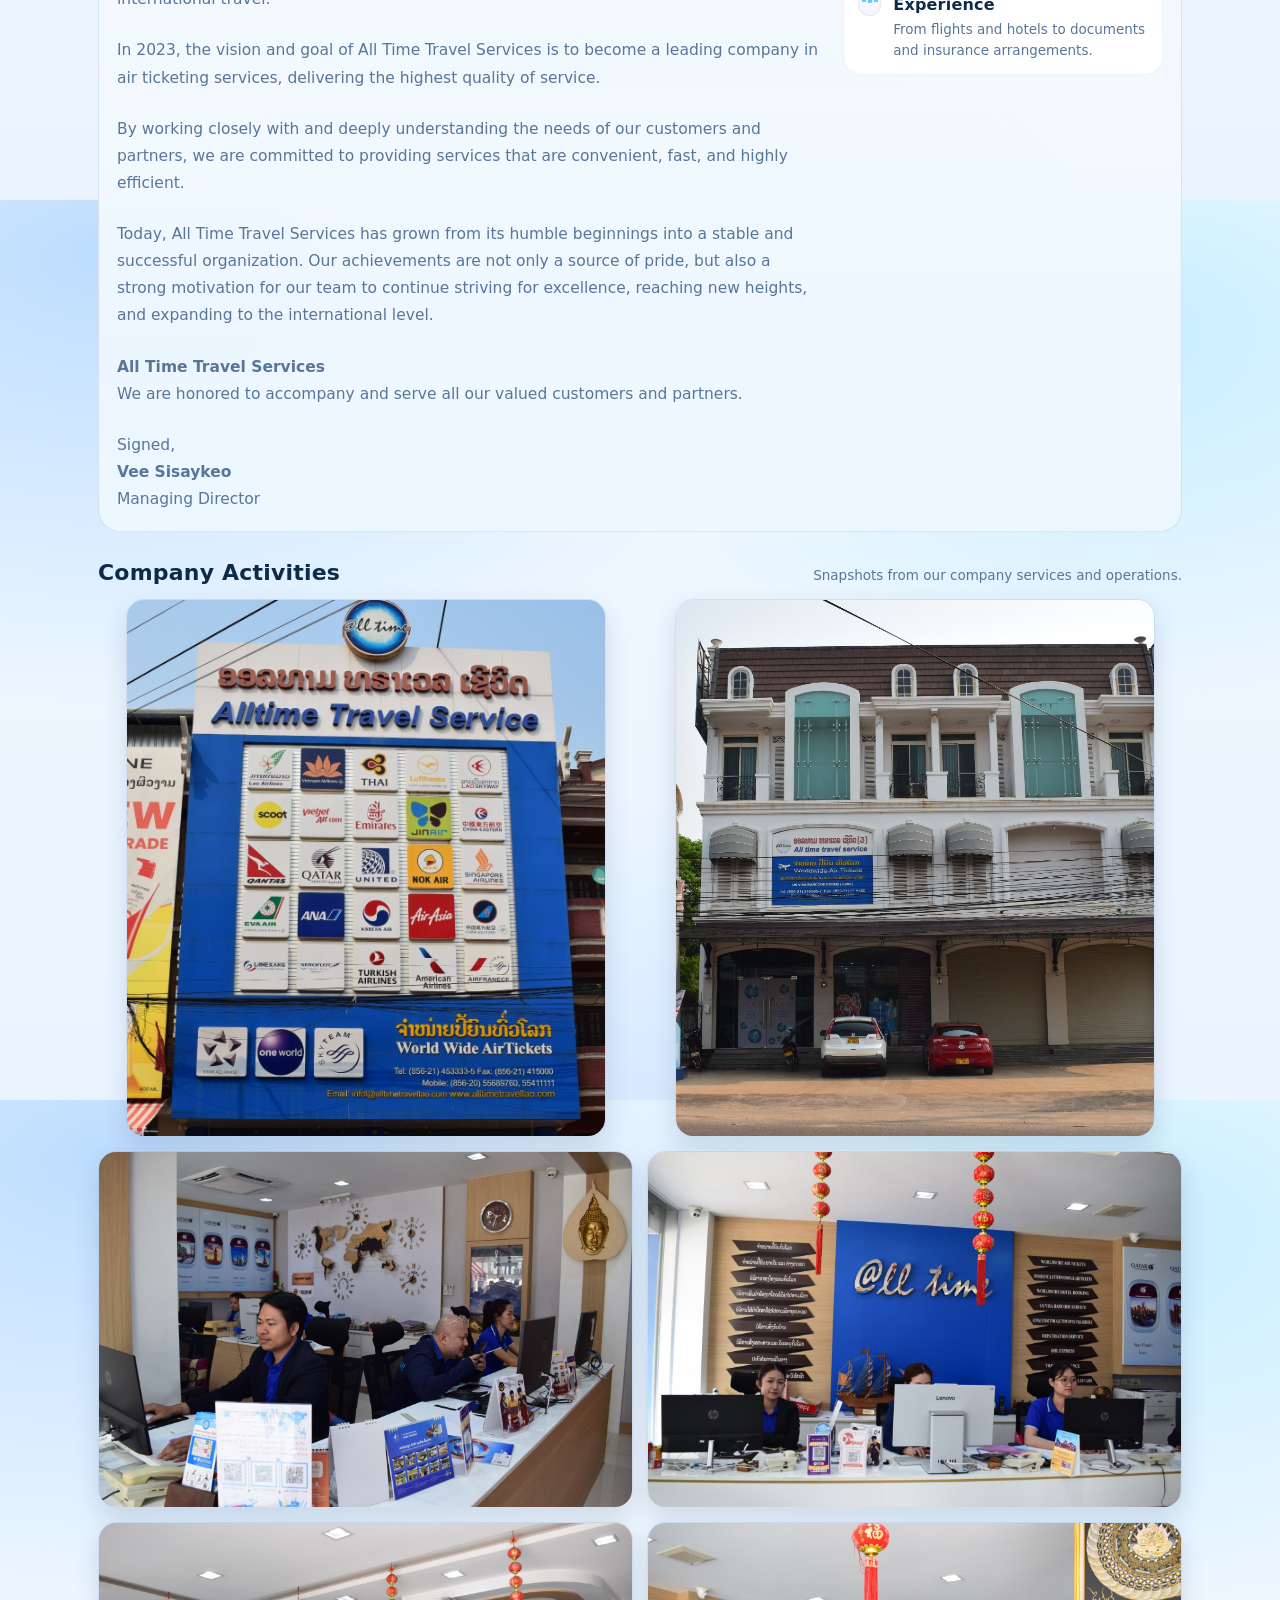
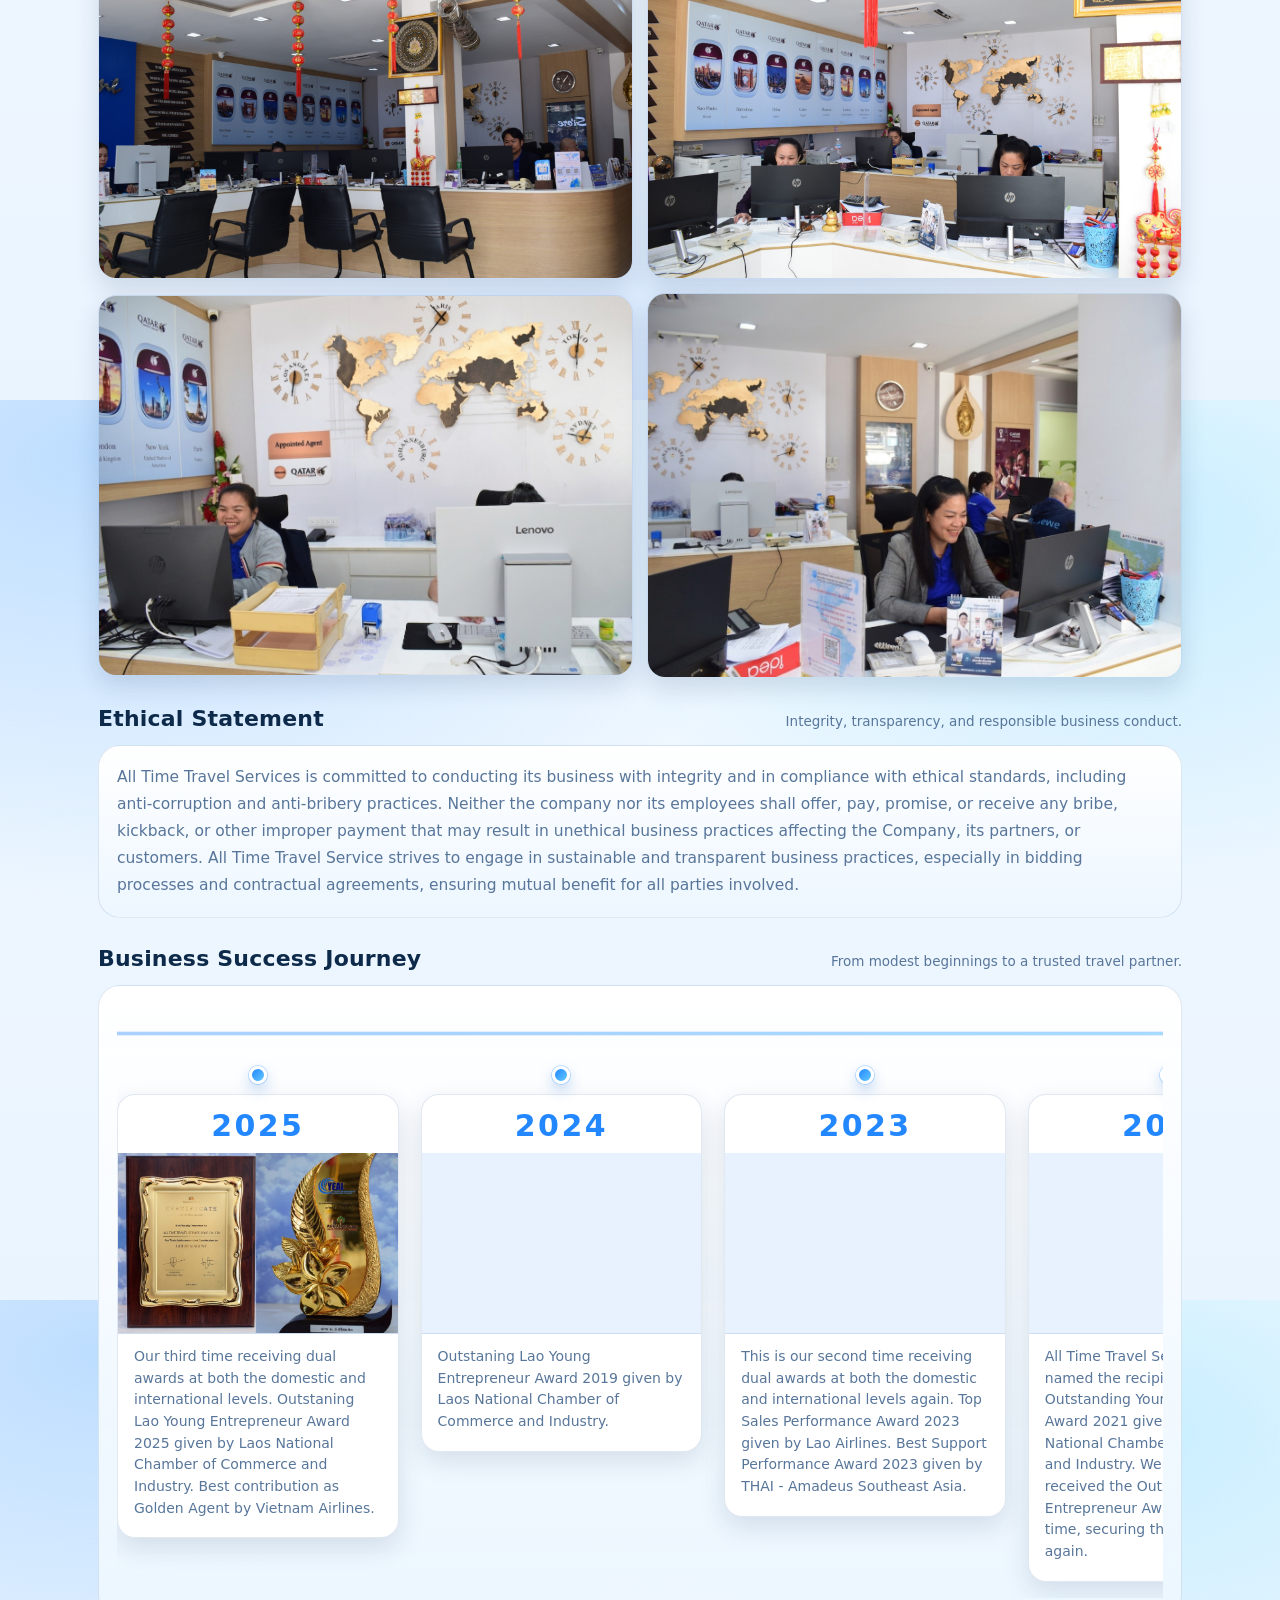
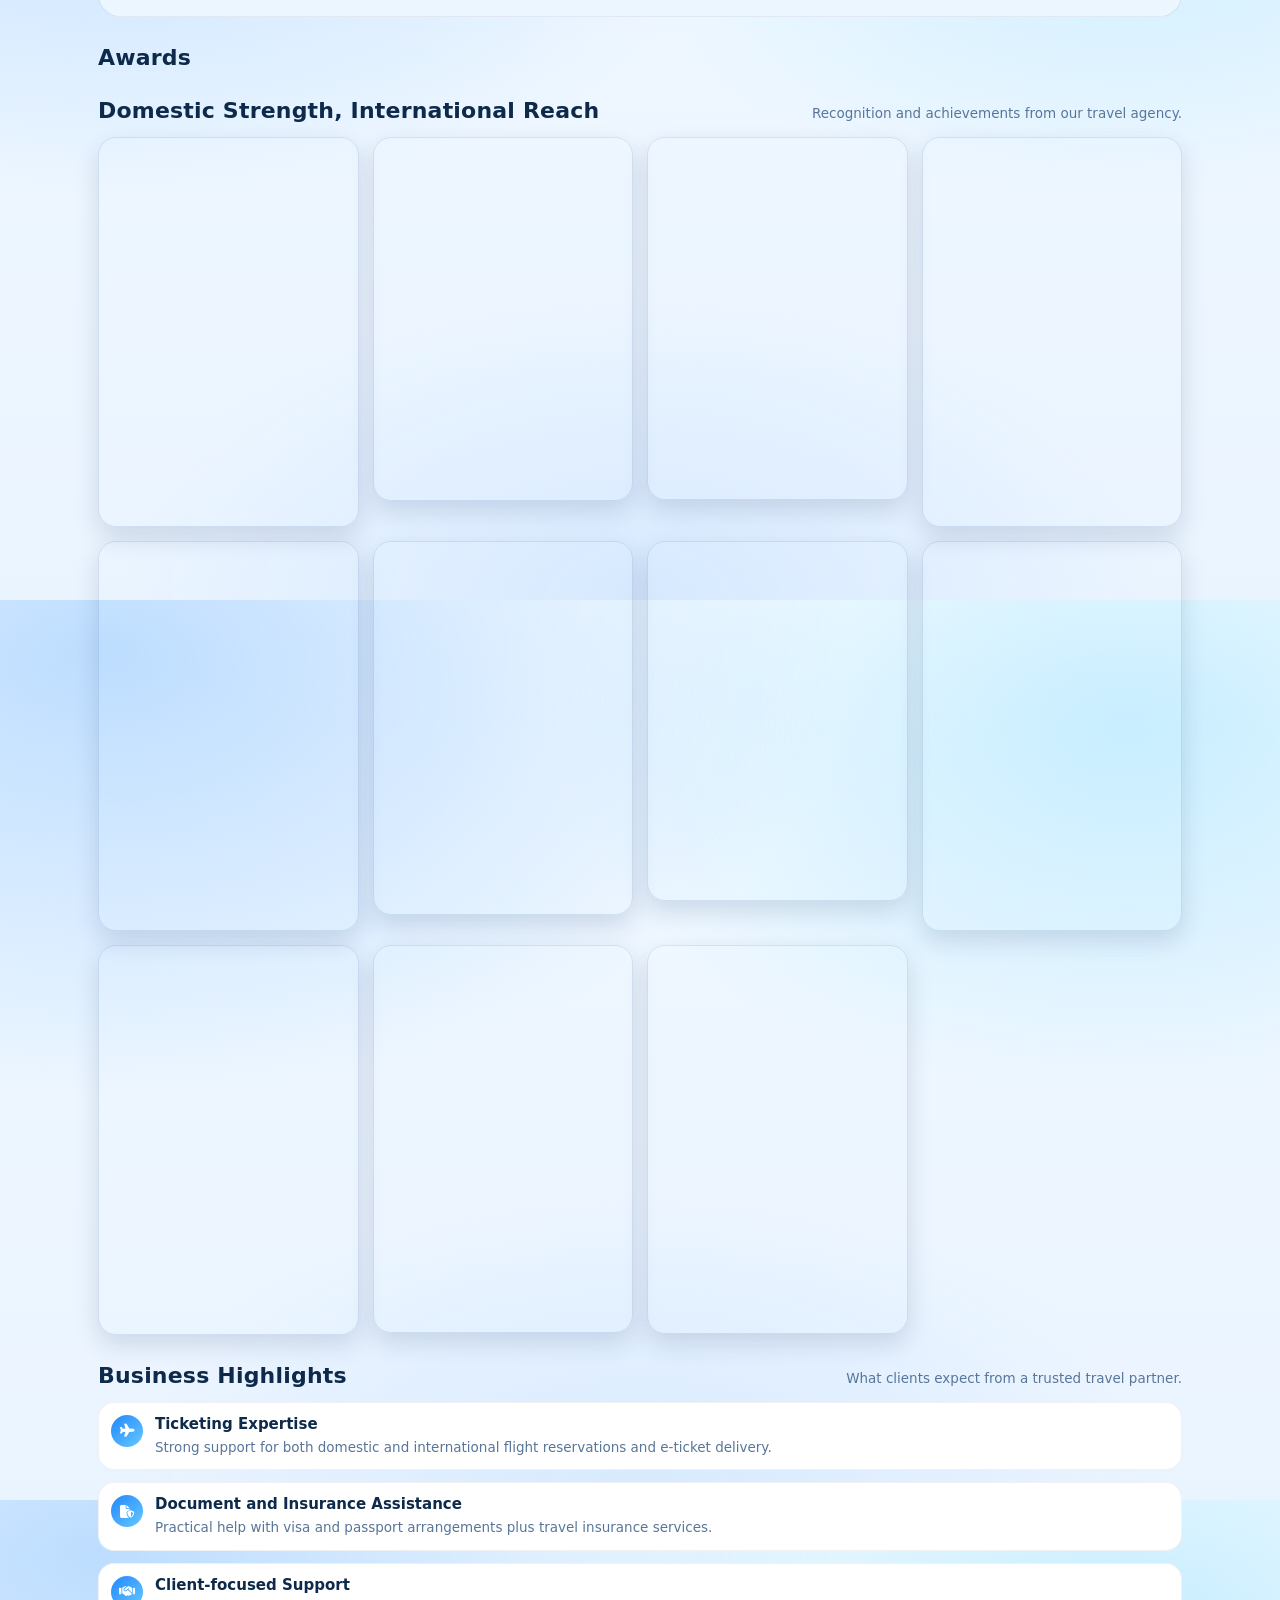
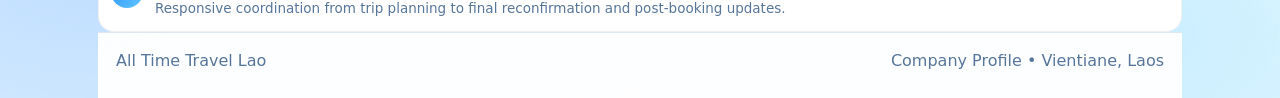
==== commit 37e81bfe: "Add icons to contact us and modify award section in company-profile" ====
--- a/company-profile.html
+++ b/company-profile.html
@@ -458,10 +458,14 @@
       </section>
 
       <div class="section-title">
-        <h2>Awards - Domestic Strength, International Reach</h2>
+        <h2>Awards</h2>
+        <!-- <span>Recognition and achievements from our travel agency.</span> -->
+      </div>
+      <div class="section-title">
+        <h2>Domestic Strength, International Reach</h2> 
         <span>Recognition and achievements from our travel agency.</span>
       </div>
-
+      
       <section class="award-gallery" aria-label="Travel agency award photos">
         <button type="button" class="award-thumb" aria-label="View full size: award recognition 2015">
           <img
--- a/assets/css/style.css
+++ b/assets/css/style.css
@@ -541,12 +541,34 @@
 
 .contact-item{
   display: flex;
-  flex-direction: column;
-  gap: 6px;
+  flex-direction: row;
+  align-items: flex-start;
+  gap: 14px;
   padding: 14px;
   border-radius: 18px;
   border: 1px solid rgba(19,31,55,.06);
   background: #ffffff;
+}
+
+.contact-item-icon{
+  flex-shrink: 0;
+  width: 44px;
+  height: 44px;
+  border-radius: 14px;
+  border: 1px solid rgba(19,31,55,.06);
+  background: #f4f7ff;
+  display: grid;
+  place-items: center;
+  color: var(--brand-2);
+  font-size: 18px;
+}
+
+.contact-item-body{
+  display: flex;
+  flex-direction: column;
+  gap: 6px;
+  min-width: 0;
+  flex: 1 1 auto;
 }
 
 .contact-label{
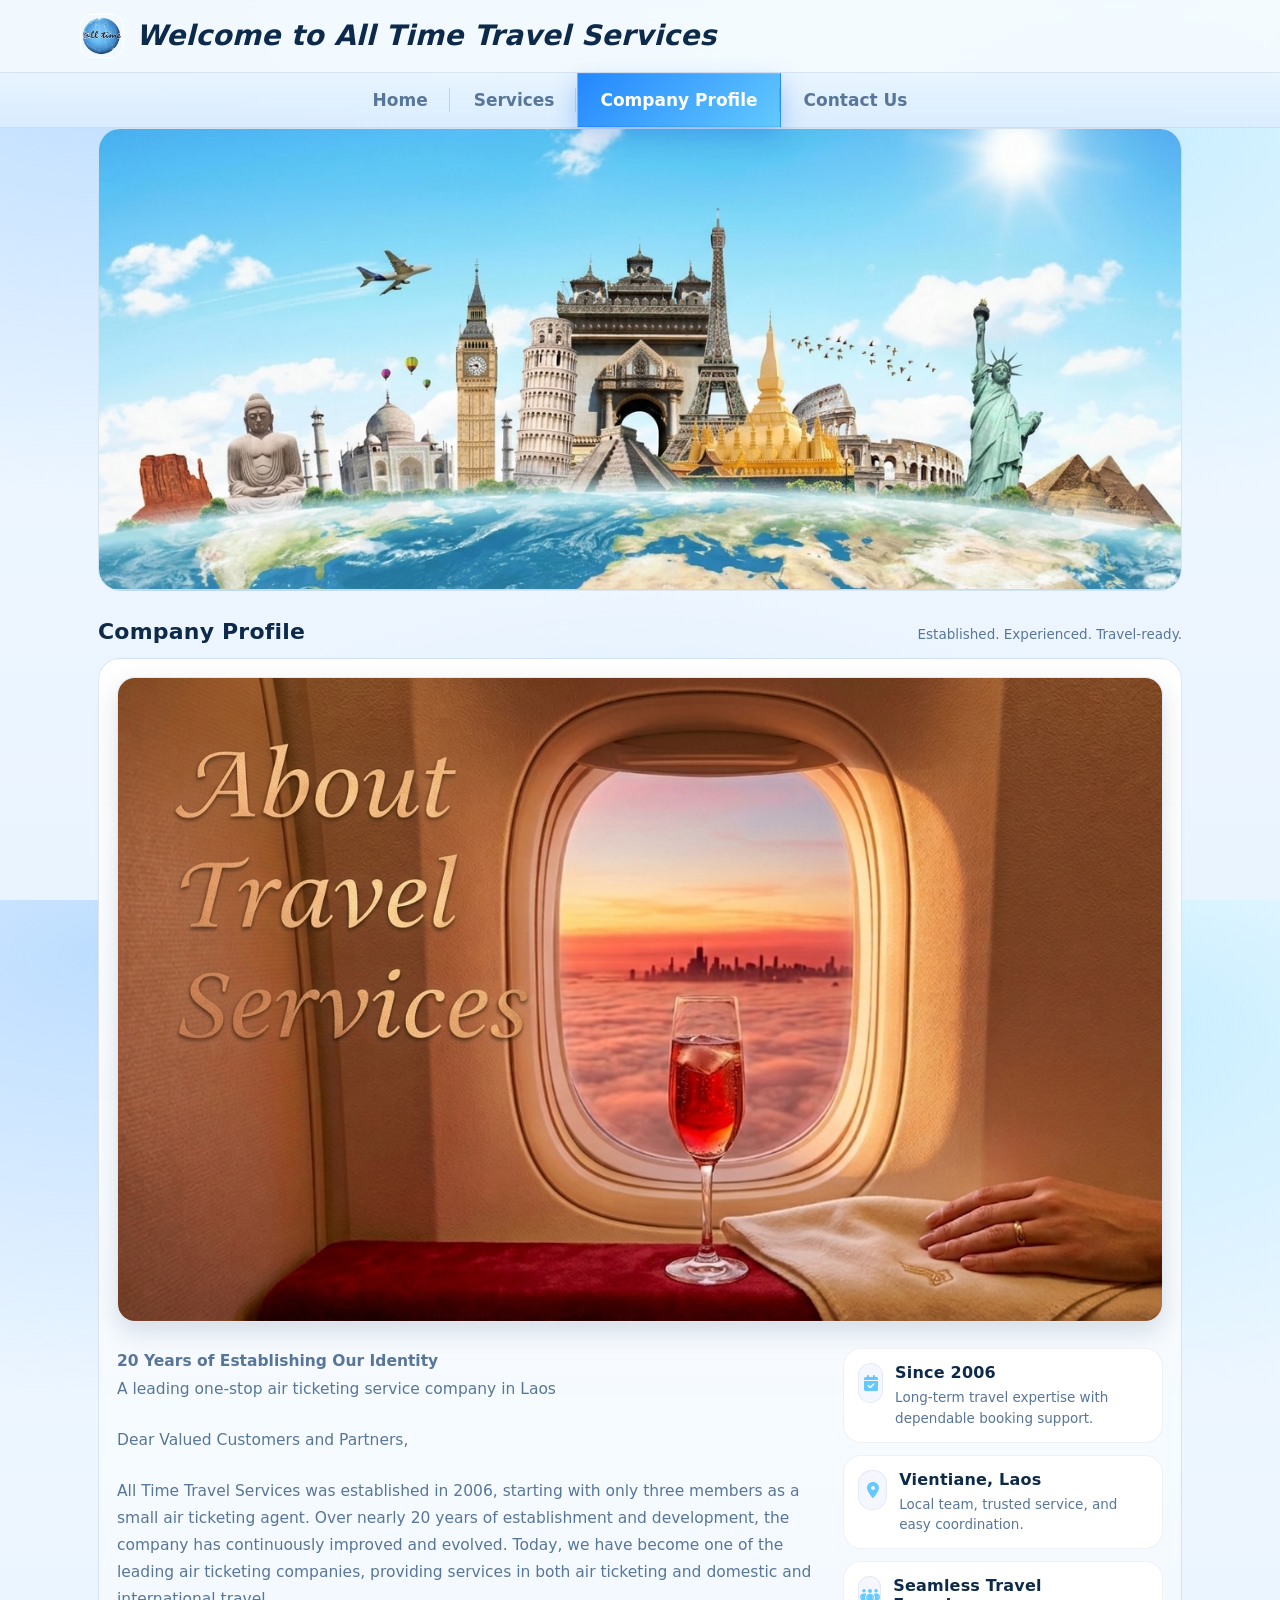
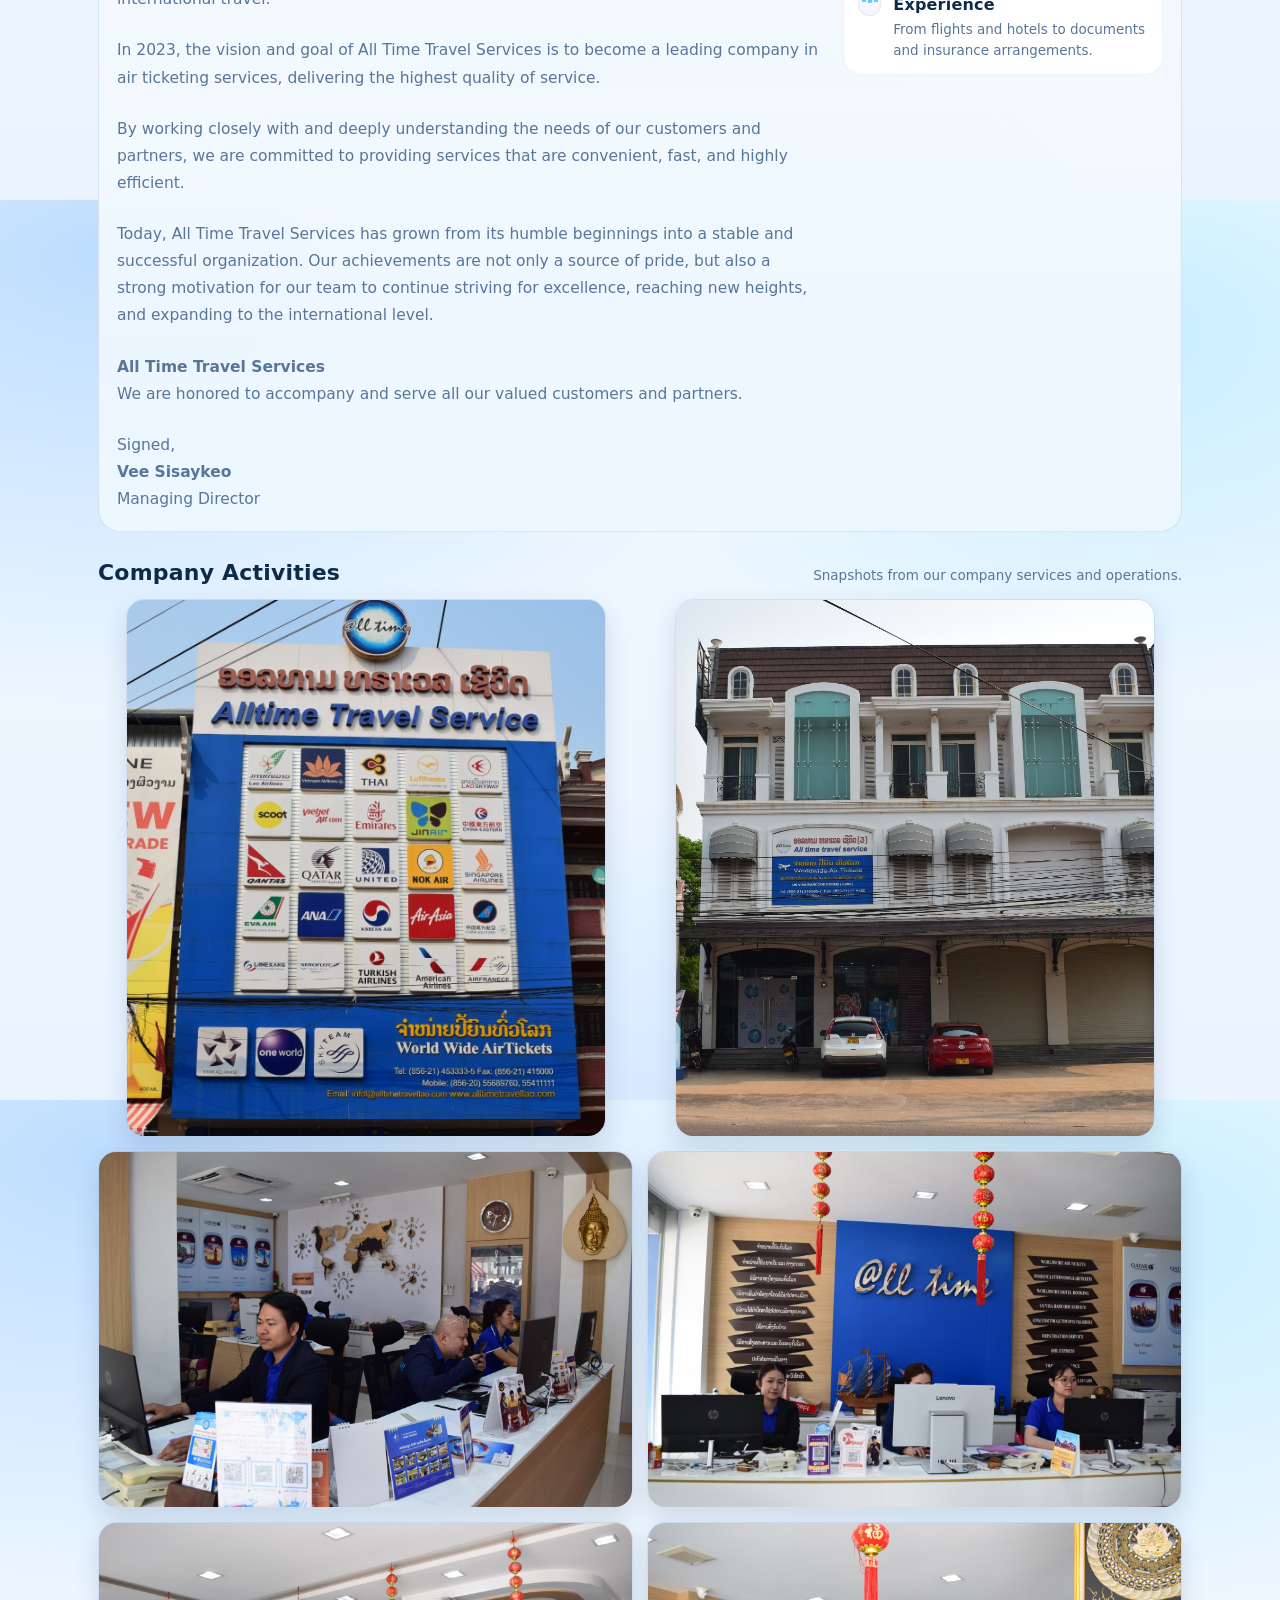
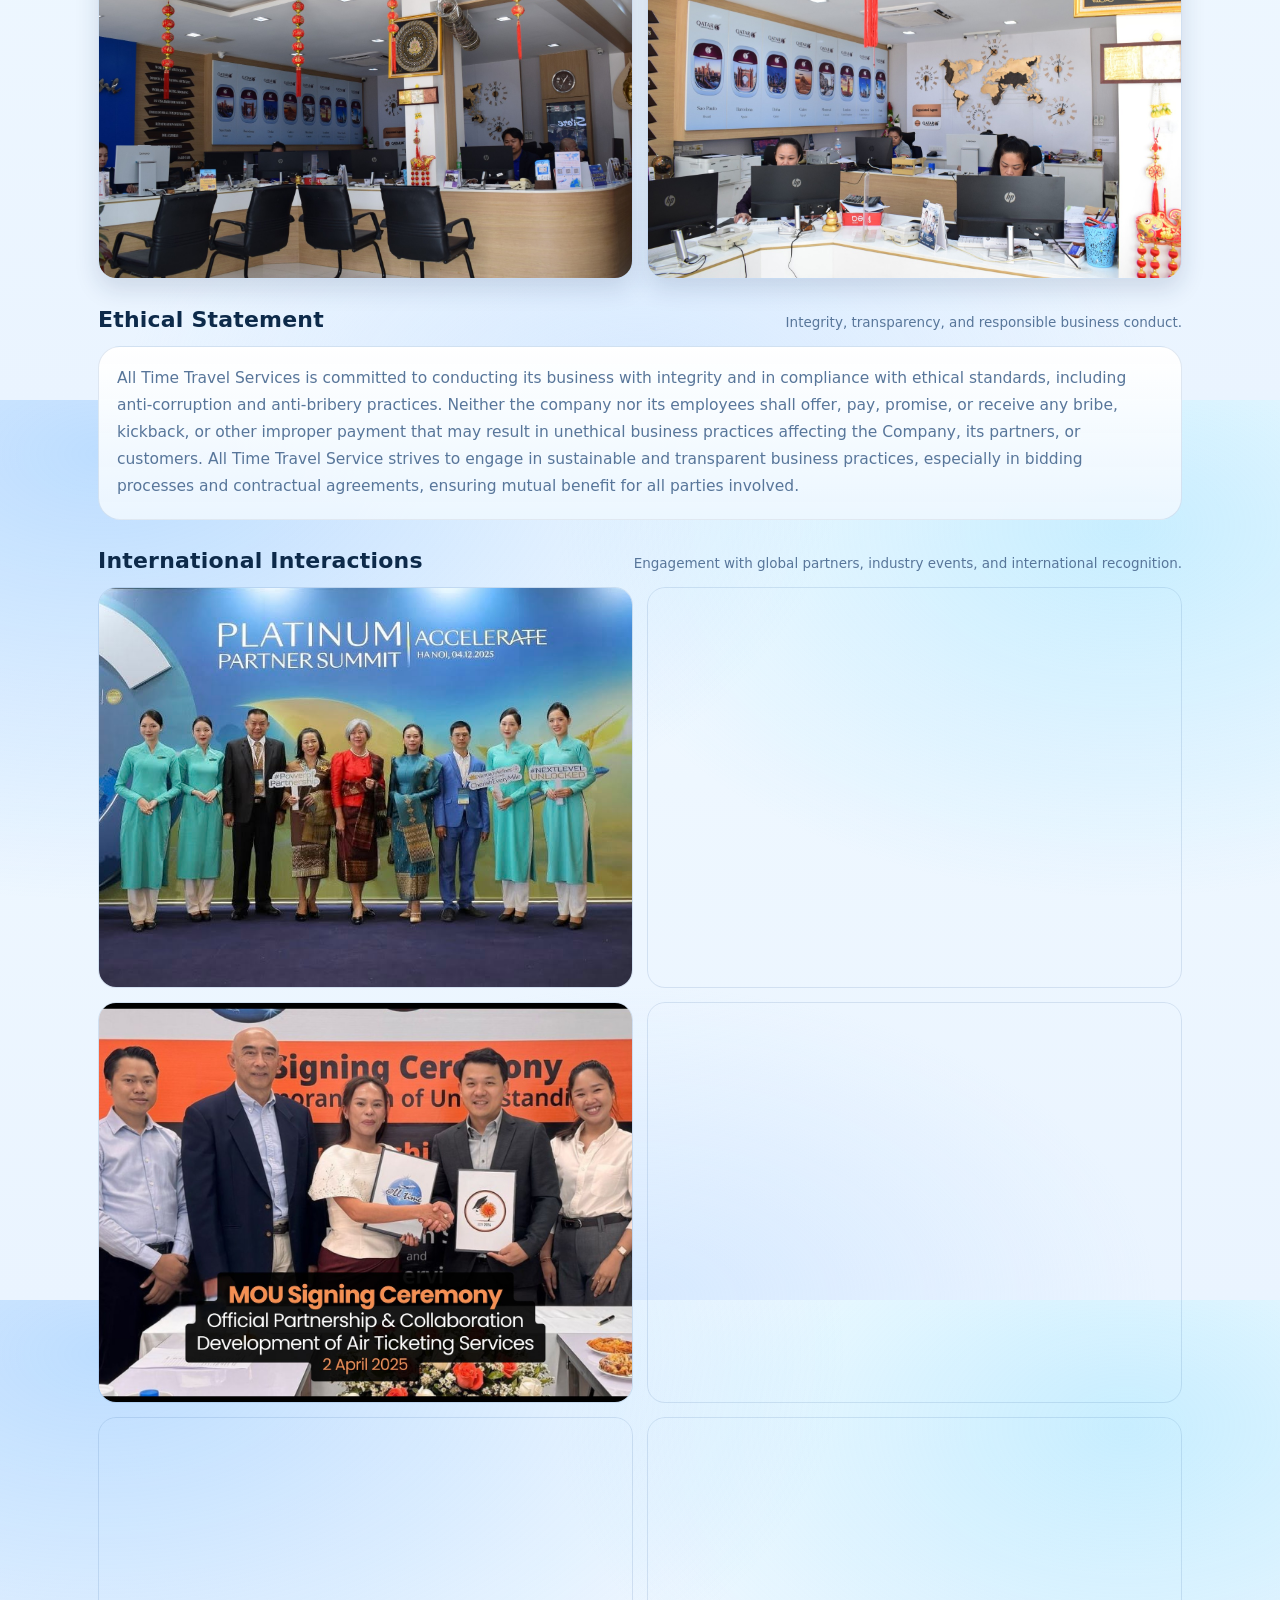
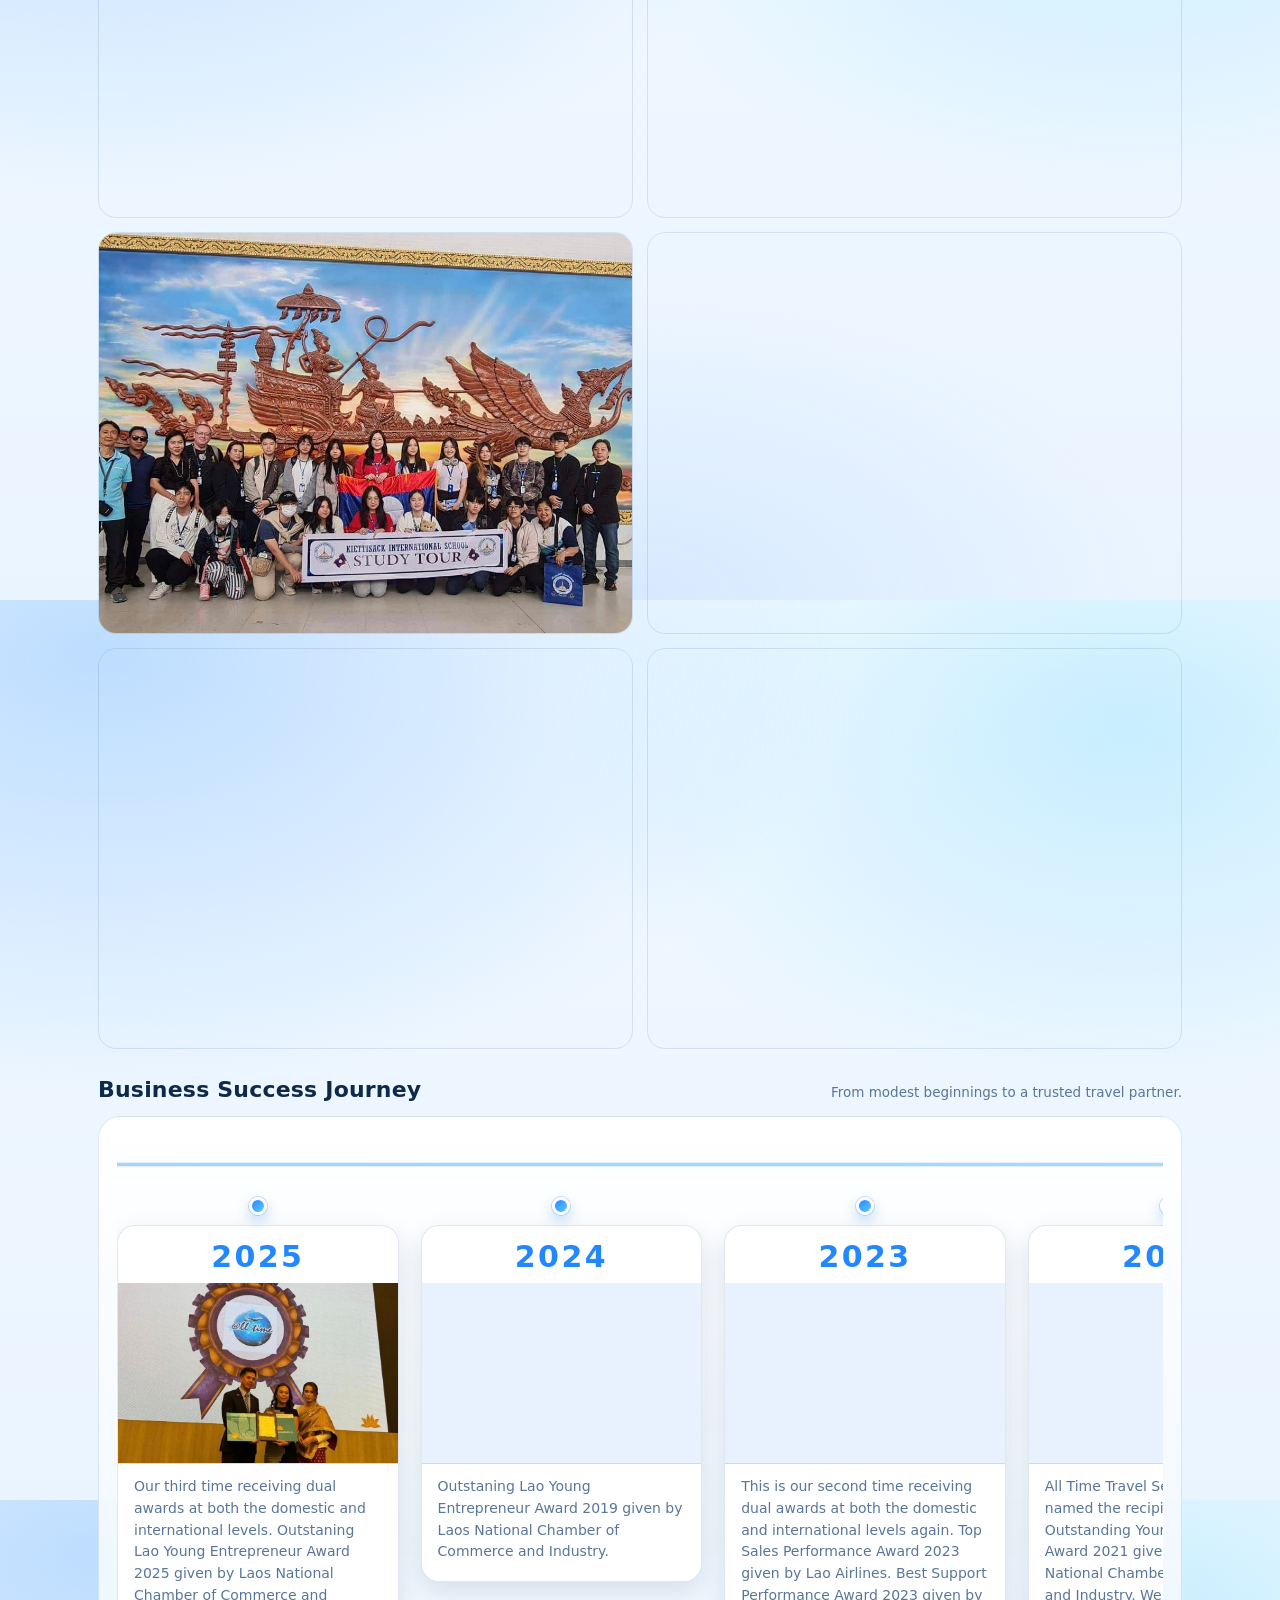
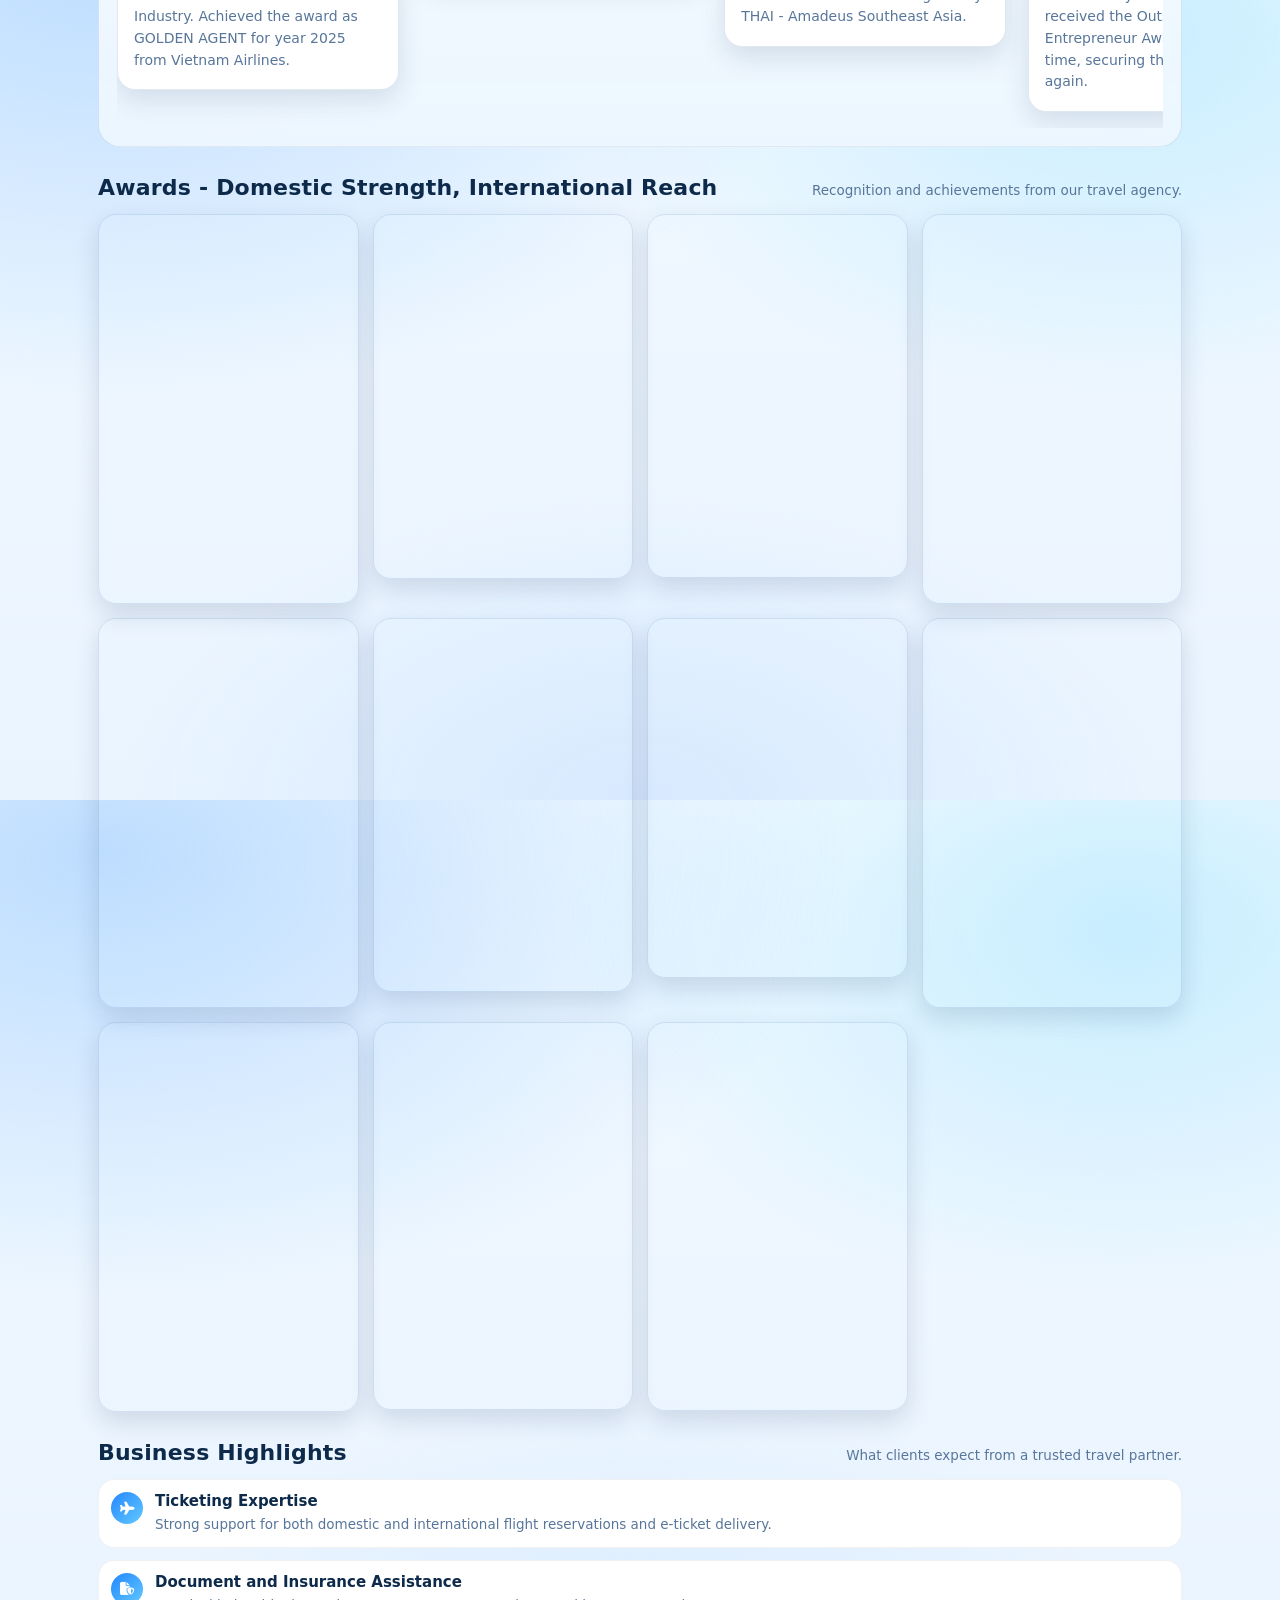
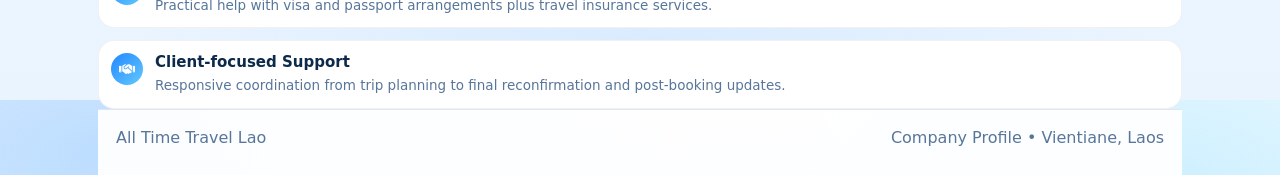
==== commit 55856ccf: "Update" ====
--- a/company-profile.html
+++ b/company-profile.html
@@ -159,11 +159,11 @@
         <button type="button" class="award-thumb" aria-label="View full size: company activity image 5">
           <img src="assets/img/activities/5.jfif" alt="All Time Travel company activity 5" />
         </button>
-        <button type="button" class="award-thumb" aria-label="View full size: company activity image 6">
+        <!-- <button type="button" class="award-thumb" aria-label="View full size: company activity image 6">
           <img src="assets/img/activities/6.jfif" alt="All Time Travel company activity 6" />
         </button>
         <button type="button" class="award-thumb" aria-label="View full size: company activity image 7">
-          <img src="assets/img/activities/7.jfif" alt="All Time Travel company activity 7" />
+          <img src="assets/img/activities/7.jfif" alt="All Time Travel company activity 7" /> -->
         </button>
       </section>
 
@@ -181,6 +181,44 @@
       </section>
 
       <div class="section-title">
+        <h2>International Interactions</h2>
+        <span>Engagement with global partners, industry events, and international recognition.</span>
+      </div>
+
+      <section class="company-gallery company-gallery--uniform" aria-label="International interaction photos">
+        <button type="button" class="award-thumb" aria-label="View full size: international interaction 1">
+          <img src="assets/img/international/1.jpg" alt="All Time Travel — international interaction 1" loading="lazy" decoding="async" />
+        </button>
+        <button type="button" class="award-thumb" aria-label="View full size: international interaction 2">
+          <img src="assets/img/international/2.jpg" alt="All Time Travel — international interaction 2" loading="lazy" decoding="async" />
+        </button>
+        <button type="button" class="award-thumb" aria-label="View full size: international interaction 3">
+          <img src="assets/img/international/3.jpg" alt="All Time Travel — international interaction 3" loading="lazy" decoding="async" />
+        </button>
+        <button type="button" class="award-thumb" aria-label="View full size: international interaction 4">
+          <img src="assets/img/international/4.jpg" alt="All Time Travel — international interaction 4" loading="lazy" decoding="async" />
+        </button>
+        <button type="button" class="award-thumb" aria-label="View full size: international interaction 5">
+          <img src="assets/img/international/5.jpg" alt="All Time Travel — international interaction 5" loading="lazy" decoding="async" />
+        </button>
+        <button type="button" class="award-thumb" aria-label="View full size: international interaction 6">
+          <img src="assets/img/international/6.jpg" alt="All Time Travel — international interaction 6" loading="lazy" decoding="async" />
+        </button>
+        <button type="button" class="award-thumb" aria-label="View full size: international interaction 7">
+          <img src="assets/img/international/7.jpg" alt="All Time Travel — international interaction 7" loading="lazy" decoding="async" />
+        </button>
+        <button type="button" class="award-thumb" aria-label="View full size: international interaction 8">
+          <img src="assets/img/international/8.jpg" alt="All Time Travel — international interaction 8" loading="lazy" decoding="async" />
+        </button>
+        <button type="button" class="award-thumb" aria-label="View full size: international interaction 9">
+          <img src="assets/img/international/9.jpg" alt="All Time Travel — international interaction 9" loading="lazy" decoding="async" />
+        </button>
+        <button type="button" class="award-thumb" aria-label="View full size: international interaction 10">
+          <img src="assets/img/international/10.jpg" alt="All Time Travel — international interaction 10" loading="lazy" decoding="async" />
+        </button>
+      </section>
+
+      <div class="section-title">
         <h2>Business Success Journey</h2>
         <span>From modest beginnings to a trusted travel partner.</span>
       </div>
@@ -209,7 +247,7 @@
                   <p class="portlife-desc">
                     Our third time receiving dual awards at both the domestic and international levels.
                     Outstaning Lao Young Entrepreneur Award 2025 given by Laos National Chamber of Commerce and Industry. 
-                    Best contribution as Golden Agent by Vietnam Airlines.
+                    Achieved the award as GOLDEN AGENT for year 2025 from Vietnam Airlines.
                   </p>
                 </div>
               </div>
@@ -458,14 +496,10 @@
       </section>
 
       <div class="section-title">
-        <h2>Awards</h2>
-        <!-- <span>Recognition and achievements from our travel agency.</span> -->
-      </div>
-      <div class="section-title">
-        <h2>Domestic Strength, International Reach</h2> 
+        <h2>Awards - Domestic Strength, International Reach</h2>
         <span>Recognition and achievements from our travel agency.</span>
       </div>
-      
+
       <section class="award-gallery" aria-label="Travel agency award photos">
         <button type="button" class="award-thumb" aria-label="View full size: award recognition 2015">
           <img
--- a/assets/css/style.css
+++ b/assets/css/style.css
@@ -541,34 +541,12 @@
 
 .contact-item{
   display: flex;
-  flex-direction: row;
-  align-items: flex-start;
-  gap: 14px;
+  flex-direction: column;
+  gap: 6px;
   padding: 14px;
   border-radius: 18px;
   border: 1px solid rgba(19,31,55,.06);
   background: #ffffff;
-}
-
-.contact-item-icon{
-  flex-shrink: 0;
-  width: 44px;
-  height: 44px;
-  border-radius: 14px;
-  border: 1px solid rgba(19,31,55,.06);
-  background: #f4f7ff;
-  display: grid;
-  place-items: center;
-  color: var(--brand-2);
-  font-size: 18px;
-}
-
-.contact-item-body{
-  display: flex;
-  flex-direction: column;
-  gap: 6px;
-  min-width: 0;
-  flex: 1 1 auto;
 }
 
 .contact-label{
@@ -849,6 +827,21 @@
 .award-thumb:hover img{
   transform: translateY(-3px);
   box-shadow: 0 20px 36px rgba(20,42,86,.22);
+}
+
+/* Company gallery — uniform tiles (e.g. International Interactions): overrides .award-thumb img height:auto */
+.company-gallery--uniform .award-thumb{
+  aspect-ratio: 4 / 3;
+  overflow: hidden;
+  border-radius: 18px;
+}
+
+.company-gallery--uniform .award-thumb img{
+  width: 100%;
+  height: 100%;
+  min-height: 0;
+  object-fit: cover;
+  object-position: center;
 }
 
 /* Full-size award lightbox */
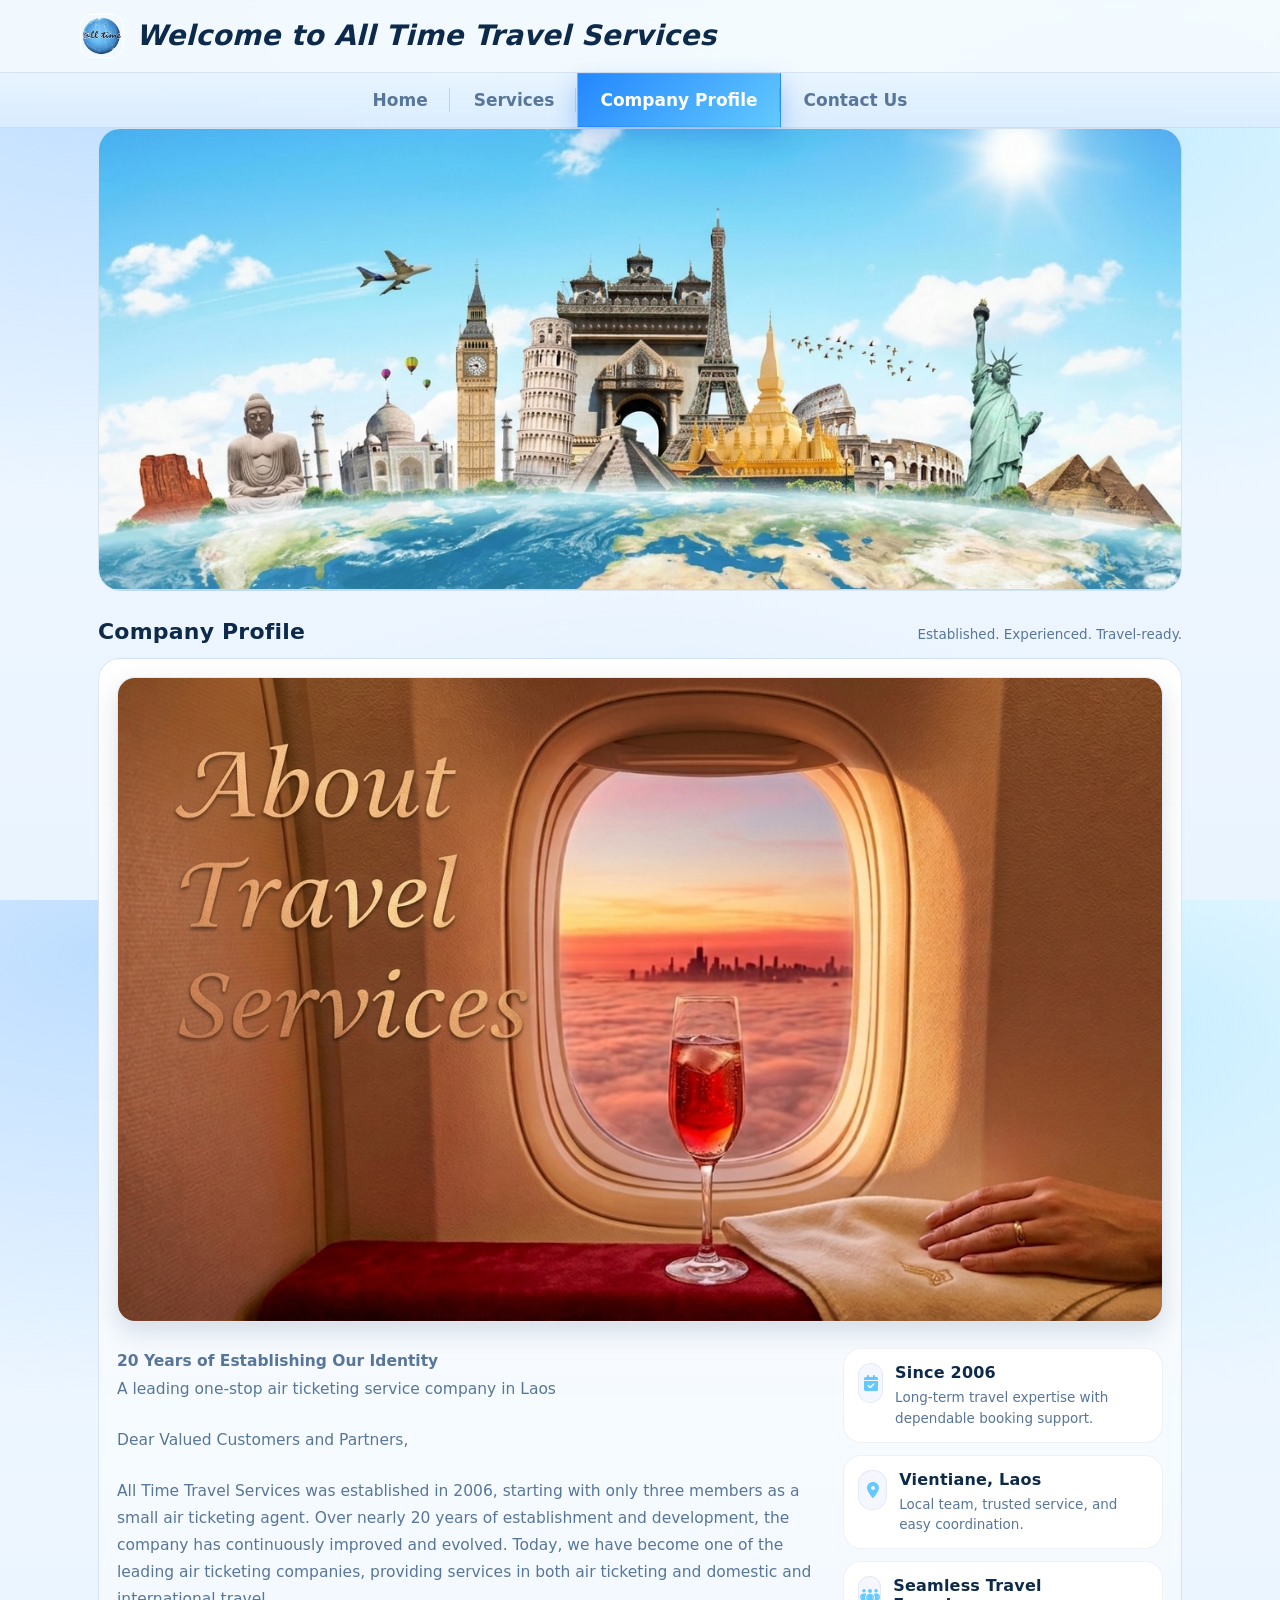
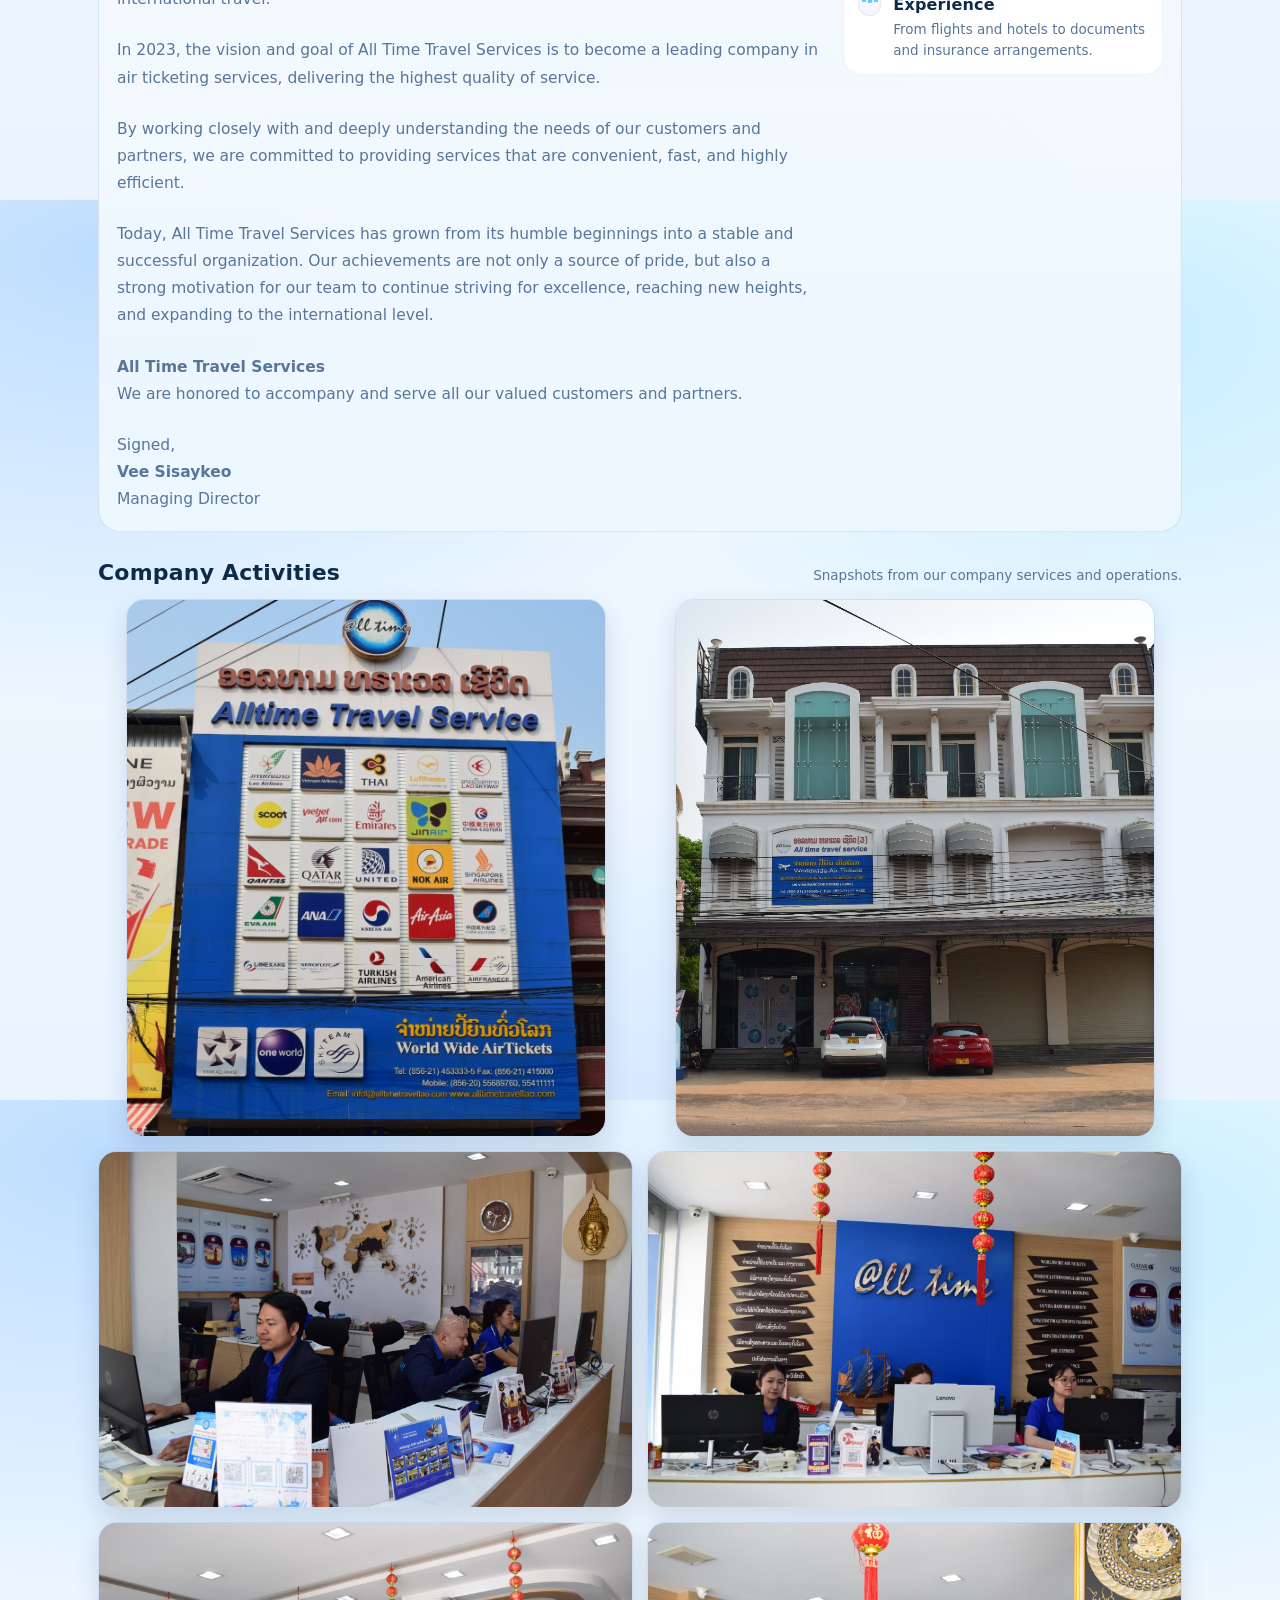
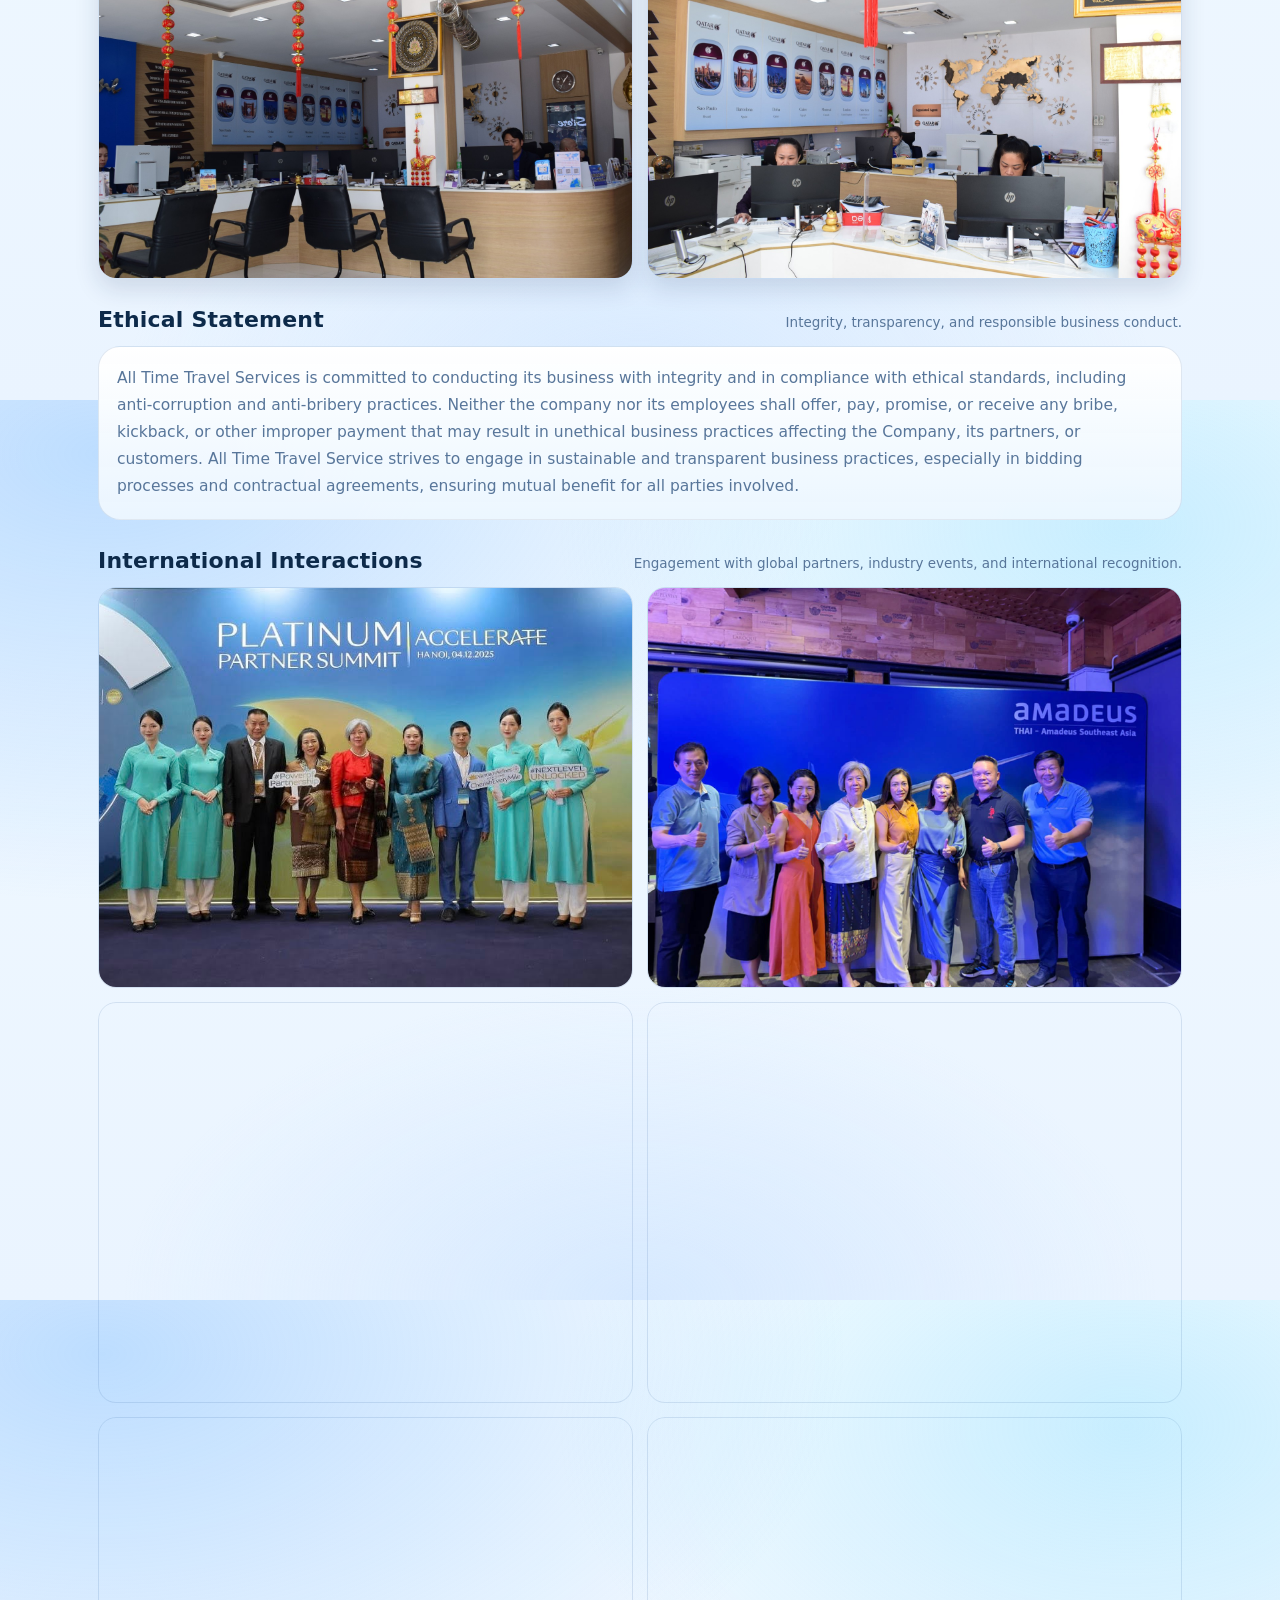
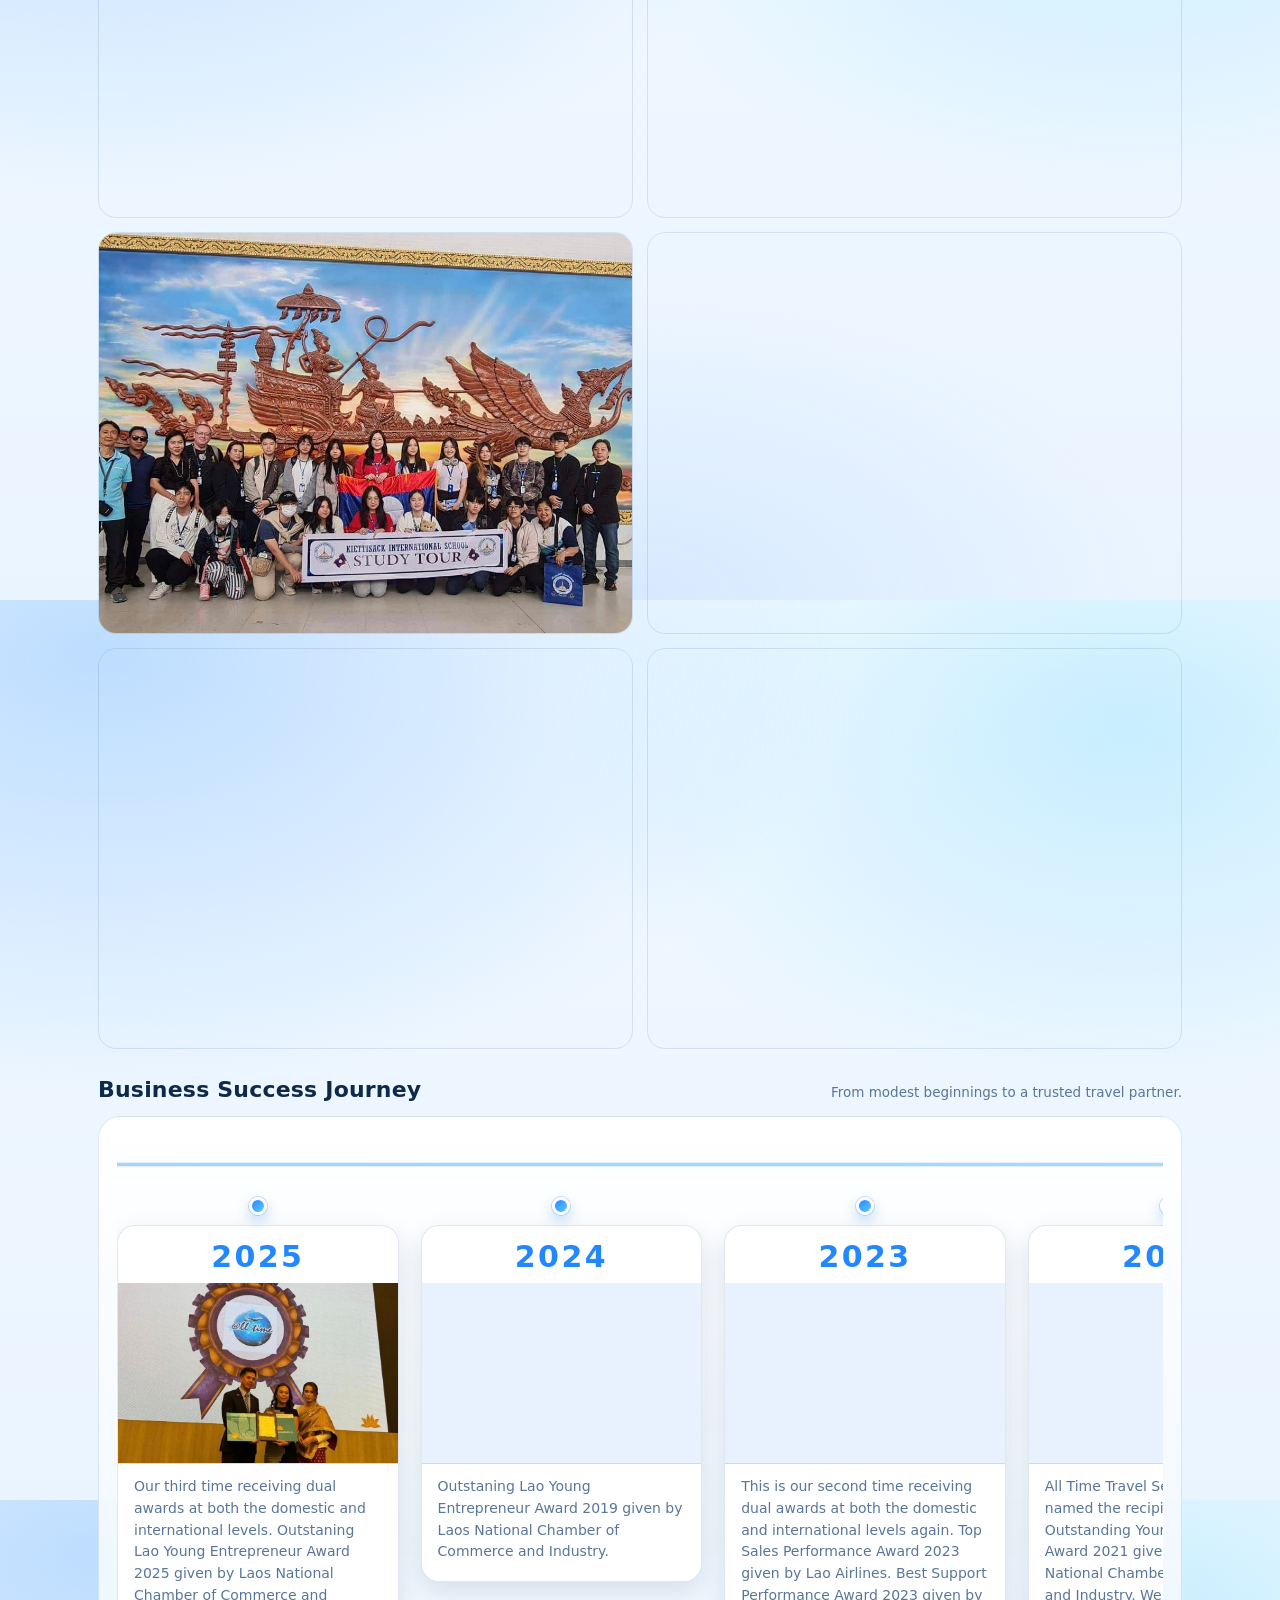
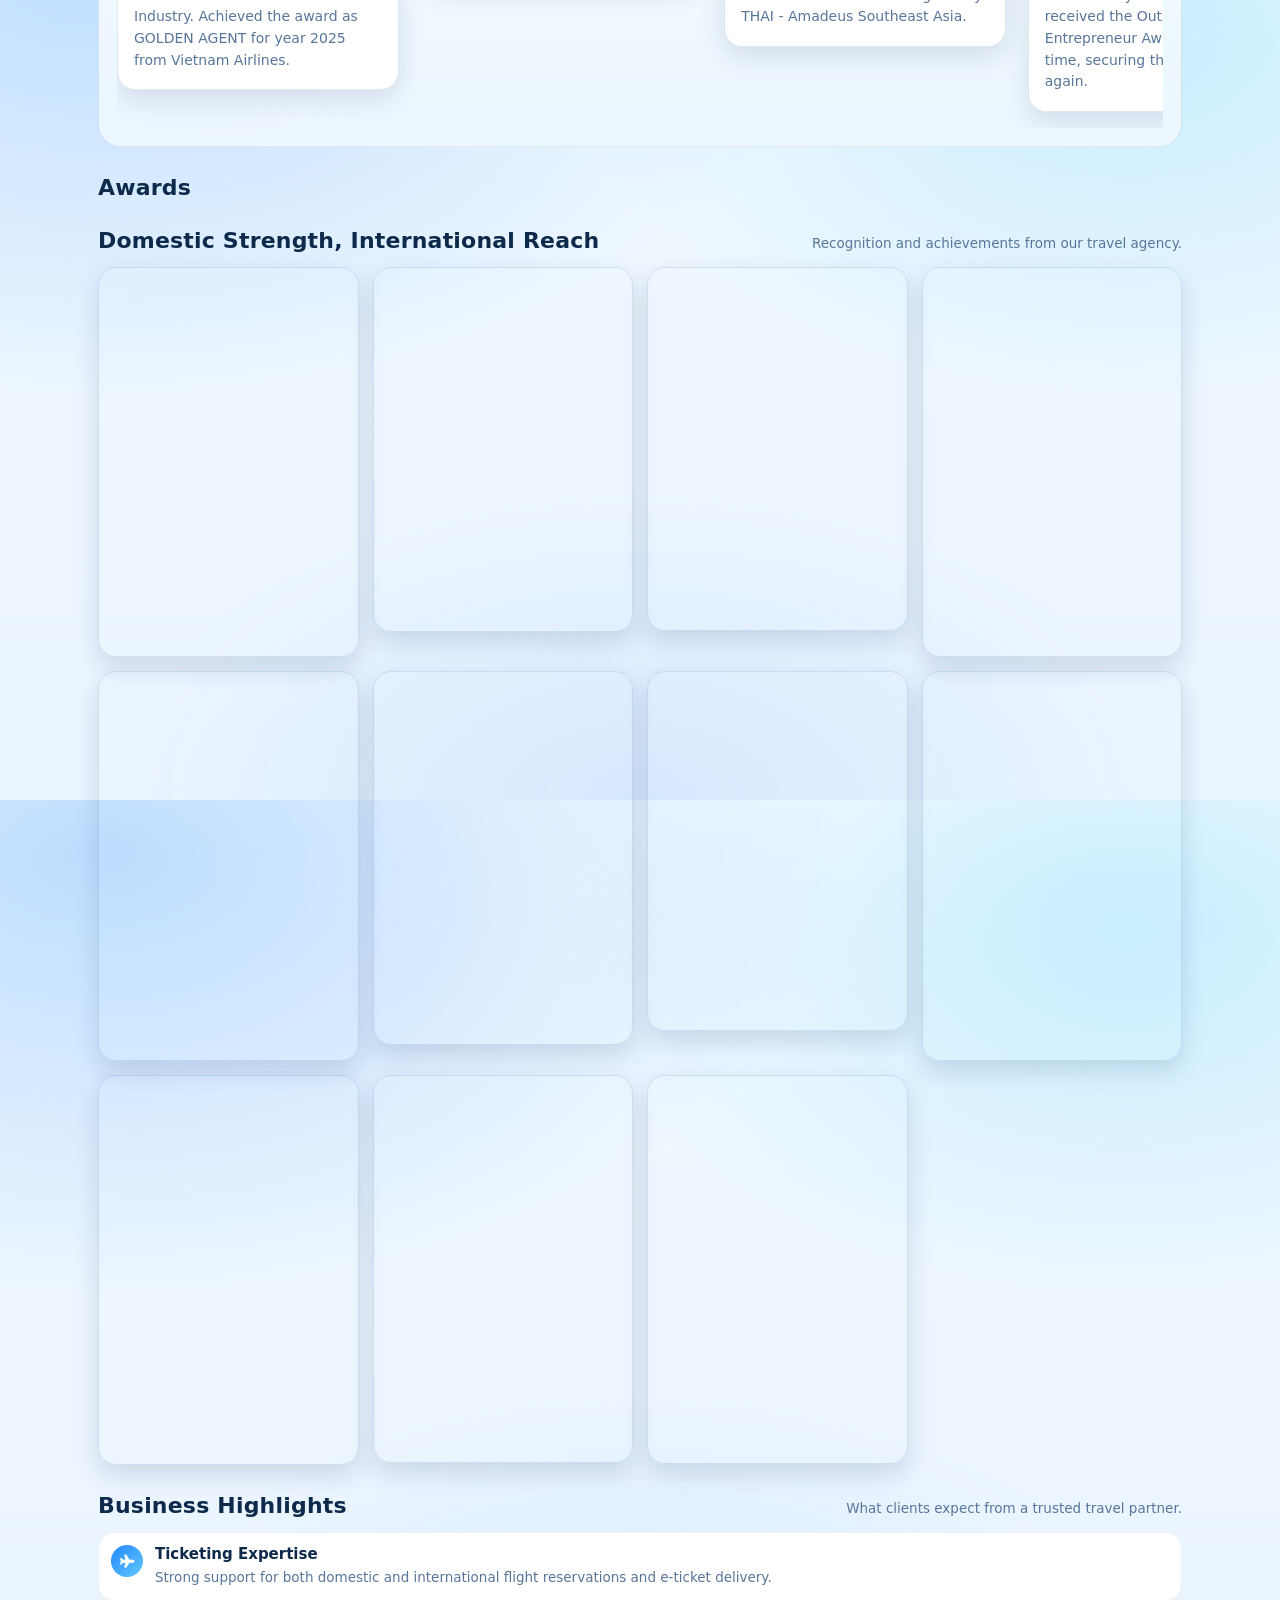
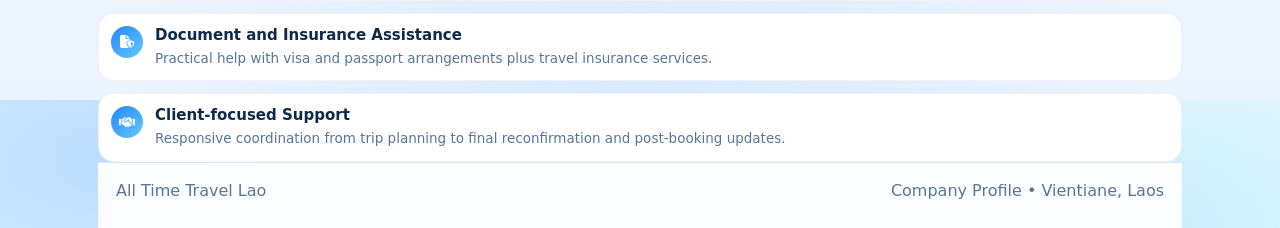
==== commit 0adf5485: "Merge branch 'main' of https://github.com/blackbutterfly291/AllTimeTravelLao" ====
--- a/company-profile.html
+++ b/company-profile.html
@@ -496,10 +496,14 @@
       </section>
 
       <div class="section-title">
-        <h2>Awards - Domestic Strength, International Reach</h2>
+        <h2>Awards</h2>
+        <!-- <span>Recognition and achievements from our travel agency.</span> -->
+      </div>
+      <div class="section-title">
+        <h2>Domestic Strength, International Reach</h2> 
         <span>Recognition and achievements from our travel agency.</span>
       </div>
-
+      
       <section class="award-gallery" aria-label="Travel agency award photos">
         <button type="button" class="award-thumb" aria-label="View full size: award recognition 2015">
           <img
--- a/assets/css/style.css
+++ b/assets/css/style.css
@@ -541,12 +541,34 @@
 
 .contact-item{
   display: flex;
-  flex-direction: column;
-  gap: 6px;
+  flex-direction: row;
+  align-items: flex-start;
+  gap: 14px;
   padding: 14px;
   border-radius: 18px;
   border: 1px solid rgba(19,31,55,.06);
   background: #ffffff;
+}
+
+.contact-item-icon{
+  flex-shrink: 0;
+  width: 44px;
+  height: 44px;
+  border-radius: 14px;
+  border: 1px solid rgba(19,31,55,.06);
+  background: #f4f7ff;
+  display: grid;
+  place-items: center;
+  color: var(--brand-2);
+  font-size: 18px;
+}
+
+.contact-item-body{
+  display: flex;
+  flex-direction: column;
+  gap: 6px;
+  min-width: 0;
+  flex: 1 1 auto;
 }
 
 .contact-label{
